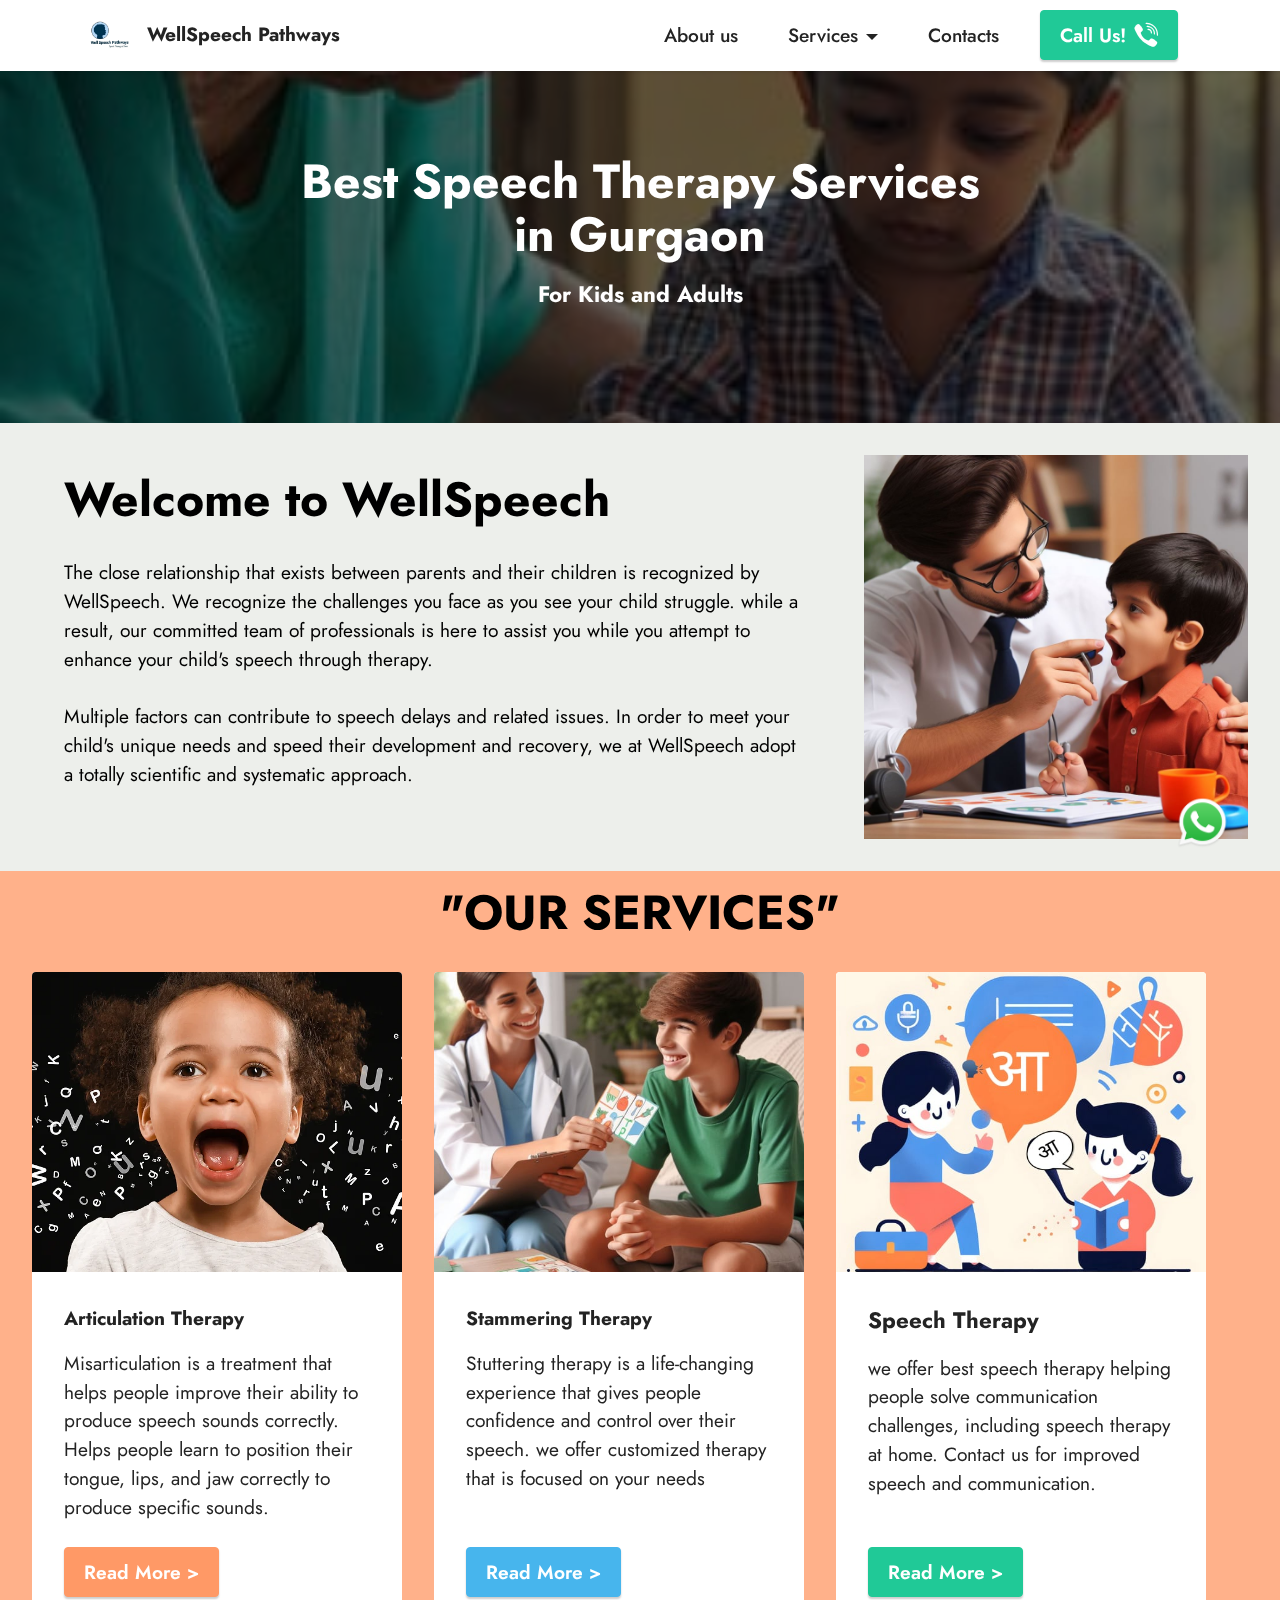
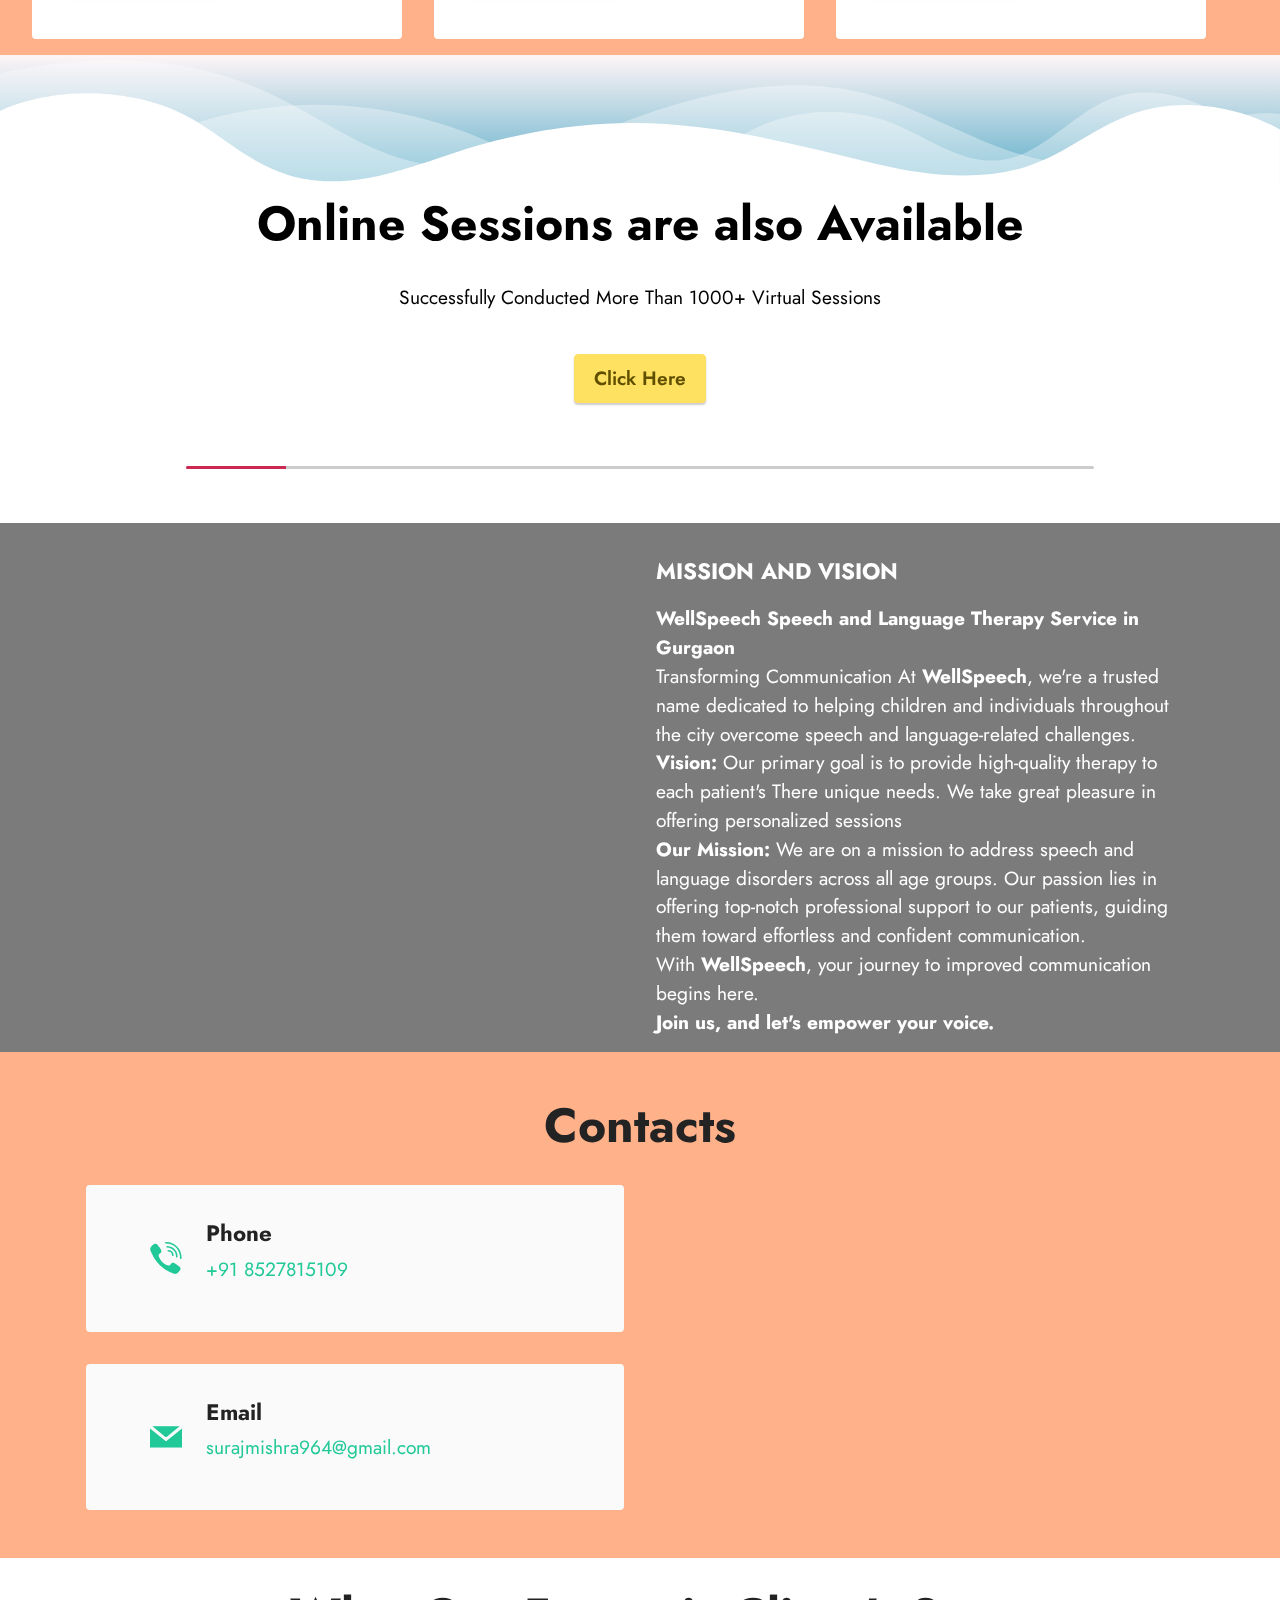
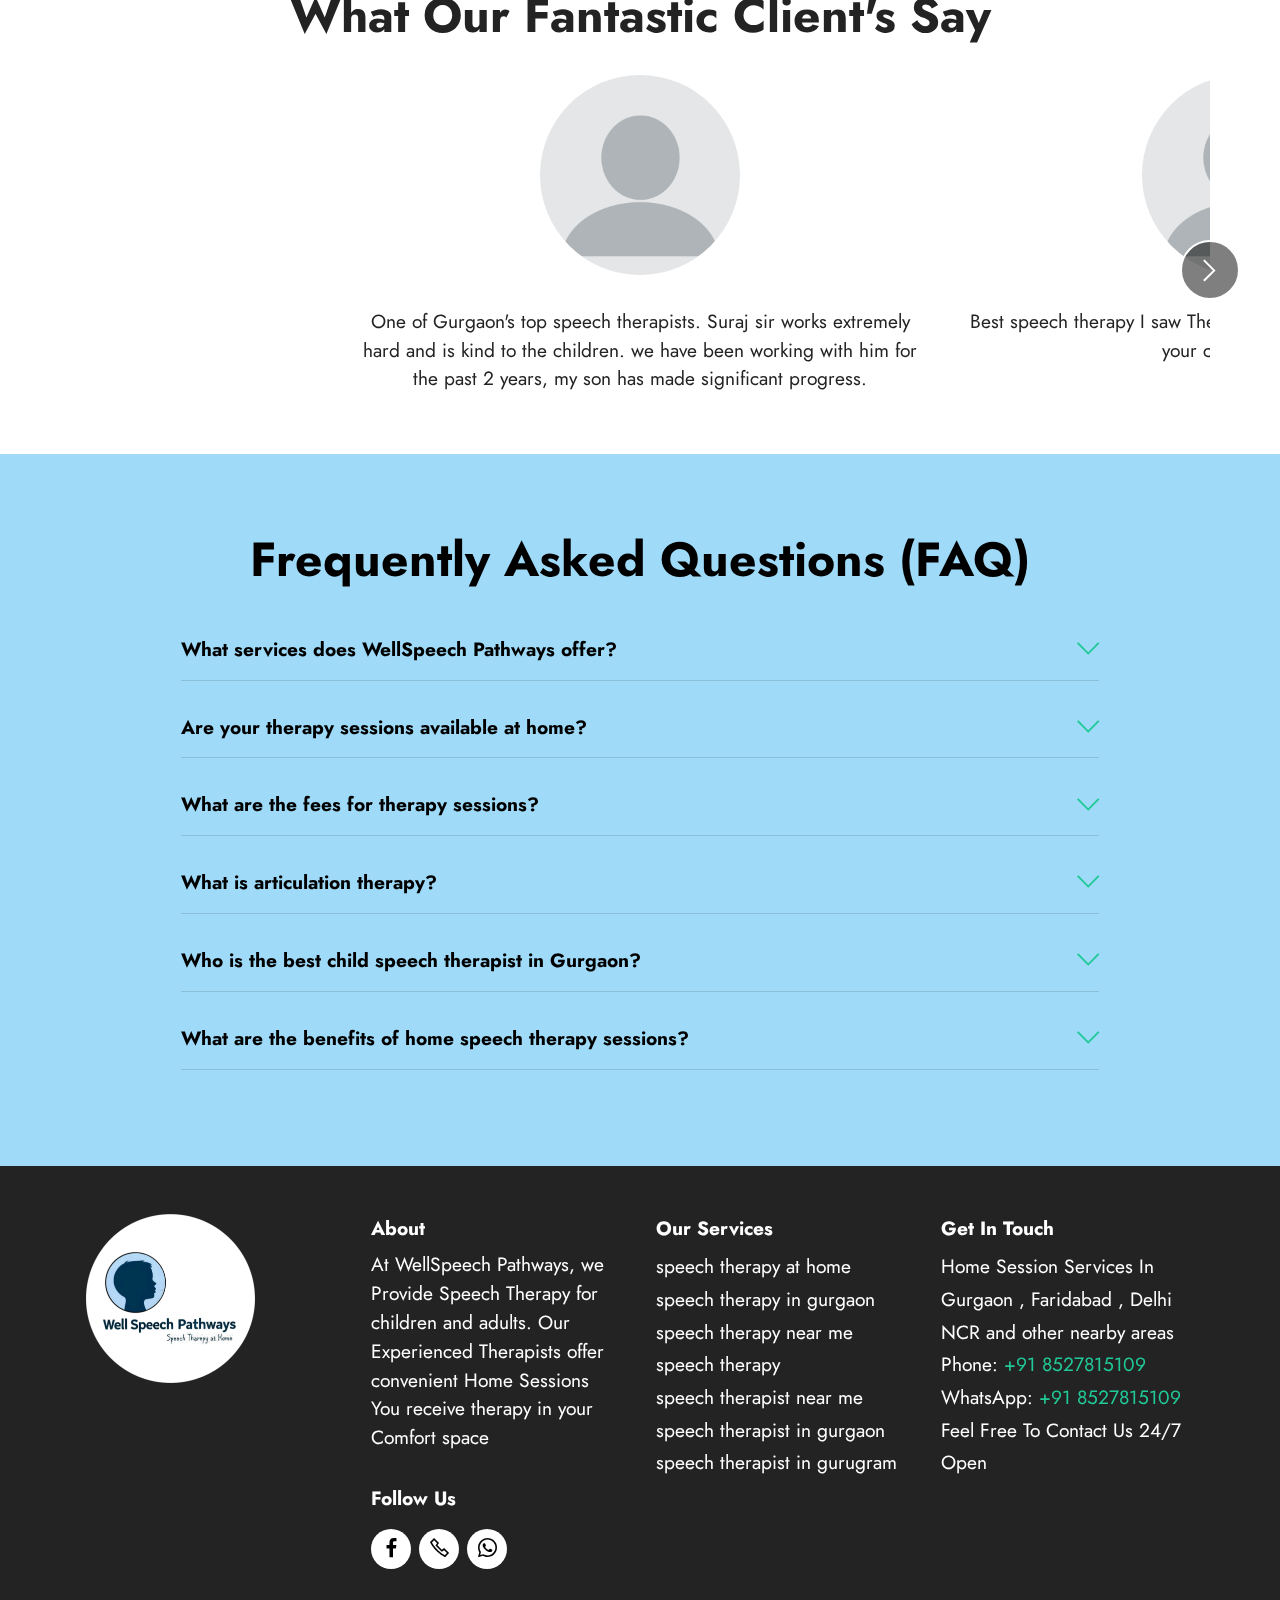
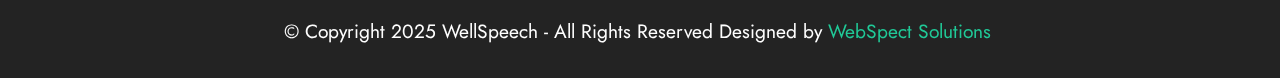
==== index.html @ 53aa1e06 "Add files via upload" ====
<!DOCTYPE html>
<html  lang="en">
<head>
  
  <meta charset="UTF-8">
  <meta http-equiv="X-UA-Compatible" content="IE=edge">
  
  <meta name="viewport" content="width=device-width, initial-scale=1, minimum-scale=1">
  <link rel="shortcut icon" href="assets/images/wellspeech-pathways-logo-82x82.png" type="image/x-icon">
  <meta name="description" content="WellSpeech Pathways offers best speech therapy services in Gurgaon for children and adults. From stammering and articulation therapy to in-home sessions, our experienced therapists provide personalized care for effective communication improvement">
  
  
  <title>Best Speech Therapy in Gurgaon | Kids & Adults | WellSpeech Pathways</title>
  <link rel="stylesheet" href="assets/web/assets/mobirise-icons2/mobirise2.css">
  <link rel="stylesheet" href="assets/web/assets/mobirise-icons/mobirise-icons.css">
  <link rel="stylesheet" href="assets/bootstrap/css/bootstrap.min.css">
  <link rel="stylesheet" href="assets/bootstrap/css/bootstrap-grid.min.css">
  <link rel="stylesheet" href="assets/bootstrap/css/bootstrap-reboot.min.css">
  <link rel="stylesheet" href="assets/parallax/jarallax.css">
  <link rel="stylesheet" href="assets/dropdown/css/style.css">
  <link rel="stylesheet" href="assets/socicon/css/styles.css">
  <link rel="stylesheet" href="assets/theme/css/style.css">
  <link rel="preload" href="https://fonts.googleapis.com/css?family=Jost:100,200,300,400,500,600,700,800,900,100i,200i,300i,400i,500i,600i,700i,800i,900i&display=swap" as="style" onload="this.onload=null;this.rel='stylesheet'">
  <noscript><link rel="stylesheet" href="https://fonts.googleapis.com/css?family=Jost:100,200,300,400,500,600,700,800,900,100i,200i,300i,400i,500i,600i,700i,800i,900i&display=swap"></noscript>
  <link rel="preload" as="style" href="assets/mobirise/css/mbr-additional.css"><link rel="stylesheet" href="assets/mobirise/css/mbr-additional.css" type="text/css">

  
  
  
</head>
<body>
  
  <section data-bs-version="5.1" class="menu menu3 cid-tuLQeDPRpF" once="menu" id="Header">
    
    <nav class="navbar navbar-dropdown navbar-fixed-top navbar-expand-lg">
        <div class="container">
            <div class="navbar-brand">
                <span class="navbar-logo">
                    
                        <a href="index.html"><img src="assets/images/wellspeech-pathways-logo-82x82.png" alt="wellspeech-pathways" style="height: 3rem;"></a>
                    
                </span>
                <span class="navbar-caption-wrap"><a class="navbar-caption text-black text-primary display-7" href="index.html">WellSpeech&nbsp;Pathways</a></span>
            </div>
            <button class="navbar-toggler" type="button" data-toggle="collapse" data-bs-toggle="collapse" data-target="#navbarSupportedContent" data-bs-target="#navbarSupportedContent" aria-controls="navbarNavAltMarkup" aria-expanded="false" aria-label="Toggle navigation">
                <div class="hamburger">
                    <span></span>
                    <span></span>
                    <span></span>
                    <span></span>
                </div>
            </button>
            <div class="collapse navbar-collapse" id="navbarSupportedContent">
                <ul class="navbar-nav nav-dropdown" data-app-modern-menu="true"><li class="nav-item"><a class="nav-link link text-black text-primary display-4" href="index.html#welcome-to-wellspeech">
                            About us</a></li>
                    <li class="nav-item dropdown"><a class="nav-link link text-black text-primary dropdown-toggle show display-4" href="page1.html#header14-1f" data-toggle="dropdown-submenu" data-bs-toggle="dropdown" data-bs-auto-close="outside" aria-expanded="true">
                            Services</a><div class="dropdown-menu show" aria-labelledby="dropdown-510" data-bs-popper="none"><a class="text-black text-primary dropdown-item display-4" href="speech-therapy-in-gurgaon.html">Speech Therapy<br></a><a class="text-black text-primary dropdown-item display-4" href="articulation-therapy-in-gurgaon.html">Articulation Therapy</a><a class="text-black text-primary dropdown-item display-4" href="stammering-therapy-in-urgaon.html">Stammering Therapy</a></div></li>
                    <li class="nav-item"><a class="nav-link link text-black text-primary display-4" href="contact-us.html">Contacts</a>
                    </li></ul>
                
                <div class="navbar-buttons mbr-section-btn"><a class="btn btn-primary display-4" href="tel:+918527815109"><span class="socicon socicon-viber mbr-iconfont mbr-iconfont-btn"></span>Call Us!</a></div>
            </div>
        </div>
    </nav>
</section>

<section data-bs-version="5.1" class="header1 cid-tuLQwYfNWH mbr-parallax-background" id="speech-therapy-services-in-gurgaon">

    

    <div class="mbr-overlay" style="opacity: 0.6; background-color: rgb(0, 0, 0);"></div>

    <div class="align-center container">
        <div class="row justify-content-center">
            <div class="col-12 col-lg-8">
                <h1 class="mbr-section-title mbr-fonts-style mb-3 display-2"><strong>Best Speech Therapy Services in Gurgaon</strong></h1>
                <h2 class="mbr-section-title mbr-fonts-style mb-3 display-5"><strong>For Kids and Adults</strong></h2>
                
                
            </div>
        </div>
    </div>
</section>

<section data-bs-version="5.1" class="article4 cid-u3KTaxrZFo" id="welcome-to-wellspeech">
	

	
	

	<div class="container-fluid">
		<div class="row justify-content-center">
			<div class="col-12 col-md-12 col-lg-4 image-wrapper">
				<img class="w-100" src="assets/images/e4e2dc9a-78db-43be-aa92-868e316cf765-886x886.jpg" alt="Mobirise Website Builder">
			</div>
			<div class="col-12 col-md-12 col-lg">
				<div class="text-wrapper align-left">
					<h1 class="mbr-section-title mbr-fonts-style mb-4 display-2"><strong>Welcome to WellSpeech</strong></h1>
					<p class="mbr-text mbr-fonts-style mb-4 display-7">The close relationship that exists between parents and their children is recognized by WellSpeech. We recognize the challenges you face as you see your child struggle. while a result, our committed team of professionals is here to assist you while you attempt to enhance your child's speech through therapy.
<br>
<br>Multiple factors can contribute to speech delays and related issues. In order to meet your child's unique needs and speed their development and recovery, we at WellSpeech adopt a totally scientific and systematic approach.</p>
					
				</div>
			</div>
		</div>
	</div>
</section>

<section data-bs-version="5.1" class="slider5 mbr-embla cid-tRkjj4V7cU" id="our-services">
    
    
    <div class="position-relative">
        <div class="mbr-section-head">
            <h4 class="mbr-section-title mbr-fonts-style align-center mb-0 display-2"><strong>"OUR SERVICES"</strong></h4>
            
        </div>
        <div class="embla mt-4" data-skip-snaps="true" data-align="center" data-contain-scroll="trimSnaps" data-auto-play-interval="5" data-draggable="true">
            <div class="embla__viewport container-fluid">
                <div class="embla__container">
                    <div class="embla__slide slider-image item active" style="margin-left: 1rem; margin-right: 1rem;">
                        <div class="slide-content">
                            <div class="item-img">
                                <div class="item-wrapper">
                                    <img src="assets/images/articulation-therapy.webp" alt="best-articulation-therapy-in-gurgaon" title="" data-slide-to="0" data-bs-slide-to="0">
                                </div>
                            </div>
                            <div class="item-content">
                                <h5 class="item-title mbr-fonts-style display-4"><strong>Articulation Therapy</strong></h5>
                                
                                <p class="mbr-text mbr-fonts-style mt-3 display-7">Misarticulation is a treatment that helps people improve their ability to produce speech sounds correctly.<br>Helps people learn to position their tongue, lips, and jaw correctly to produce specific sounds.</p>
                            </div>
                            <div class="mbr-section-btn item-footer mt-2"><a href="articulation-therapy-in-gurgaon.html" class="btn item-btn btn-danger display-7">Read More &gt;</a></div>
                        </div>
                    </div><div class="embla__slide slider-image item active" style="margin-left: 1rem; margin-right: 1rem;">
                        <div class="slide-content">
                            <div class="item-img">
                                <div class="item-wrapper">
                                    <img src="assets/images/oig2-1-600x600.jpg" alt="Mobirise Website Builder" title="" data-slide-to="1" data-bs-slide-to="1">
                                </div>
                            </div>
                            <div class="item-content">
                                <h5 class="item-title mbr-fonts-style display-4"><strong>Stammering Therapy</strong></h5>
                                
                                <p class="mbr-text mbr-fonts-style mt-3 display-7">Stuttering therapy is a life-changing experience that gives people confidence and control over their speech. we offer customized therapy that is focused on your needs   </p>
                            </div>
                            <div class="mbr-section-btn item-footer mt-2"><a href="stammering-therapy-in-urgaon.html" class="btn item-btn btn-info display-7">Read More                                    &gt;</a></div>
                        </div>
                    </div><div class="embla__slide slider-image item" style="margin-left: 1rem; margin-right: 1rem;">
                        <div class="slide-content">
                            <div class="item-img">
                                <div class="item-wrapper">
                                    <img src="assets/images/picsart-23-09-30-14-09-05-623-600x600.jpg" alt="Mobirise Website Builder" title="" data-slide-to="2" data-bs-slide-to="2">
                                </div>
                            </div>
                            <div class="item-content">
                                <h5 class="item-title mbr-fonts-style display-5"><strong>Speech Therapy</strong></h5>
                                
                                <p class="mbr-text mbr-fonts-style mt-3 display-7">we offer best speech therapy helping people solve communication challenges, including speech therapy at home. Contact us for improved speech and communication.  <br></p>
                            </div>
                            <div class="mbr-section-btn item-footer mt-2"><a href="speech-therapy-in-gurgaon.html" class="btn item-btn btn-primary display-4">Read More                                    &gt;</a></div>
                        </div>
                    </div>
                    
                    
                    
                </div>
            </div>
            <button class="embla__button embla__button--prev">
                <span class="mobi-mbri mobi-mbri-arrow-prev mbr-iconfont" aria-hidden="true"></span>
                <span class="sr-only visually-hidden visually-hidden">Previous</span>
            </button>
            <button class="embla__button embla__button--next">
                <span class="mobi-mbri mobi-mbri-arrow-next mbr-iconfont" aria-hidden="true"></span>
                <span class="sr-only visually-hidden visually-hidden">Next</span>
            </button>
        </div>
    </div>
</section>

<section data-bs-version="5.1" class="cid-pr4XCRSSed" id="design-block-pr4XCRSSed">

    

    <svg version="1.1" xmlns="http://www.w3.org/2000/svg" xmlns:xlink="http://www.w3.org/1999/xlink" viewBox="0 0 3510.8 349.9">
      <path class="wave1" d="M1538.6,349.9c-8.5-5.8-17-11.5-25.4-17.2c-201.1-134-443.1-203.1-683.1-195.3c-227.5,7.5-446.5,85.8-635.3,212.4H1538.6z"></path>
      <path class="wave2" d="M3510.8,204.2c-20.4-11.2-41.6-21.2-62.2-29.5c-82.7-33.3-189.3-48.1-283.7-29.4c-145.5,29-226.9,126.3-365.6,165.7c-122,34.6-266.8,18.4-392.2-11.3c-243.9-57.8-476.4-125.1-746.4-111c-148,7.7-291,38.8-421.4,82c-134.5,44.6-293.8,106.7-448.7,58.3c-131.8-41.3-200.4-132.1-322.4-182c-91.2-37.3-207.8-50.7-315.1-36.3C98,118.1,45.7,132.9,0,153.3v197.2h3510.8V204.2z"></path>
      <path class="wave1" d="M3510.8,282.8c-117.5-97.4-255.6-201.2-413.4-176.4c-111.4,17.5-184.7,114-282.7,161c-127.3,61-227.1-16.9-341-69.3c-153.7-70.6-343.6-51.4-480.7,48.6c-42.4,31-83,70-125.2,103.2h1643V282.8z"></path>
      <path class="wave1" d="M3510.8,161.9c-21.6-2.7-43-3.1-62.3-1.6c-73,5.5-142.2,33.4-209.5,62.3c-67.3,28.9-134.9,59.4-207.2,70.9c-241.2,38.3-440.7-133.6-663.5-189c-201.9-50.2-415.8-6.8-611.8,62.6c-199.5,70.6-405.5,169.7-612.9,127.5c-146-29.7-268.2-125.9-403.1-189.1C501.4-6.7,247.5-4.2,0,50.1v299.8h3510.8V161.9z"></path>
    </svg>
  
</section>

<section data-bs-version="5.1" class="info3 cid-tuLYJutXFC" id="online-speech-therapy">

    

    
    

    <div class="container">
        <div class="row justify-content-center">
            <div class="card col-12 col-lg-10">
                <div class="card-wrapper">
                    <div class="card-box align-center">
                        <h4 class="card-title mbr-fonts-style align-center mb-4 display-2"><strong>Online Sessions are also Available</strong></h4>
                        <p class="mbr-text mbr-fonts-style mb-4 display-7">
                            Successfully Conducted More Than 1000+ Virtual Sessions</p>
                        <div class="mbr-section-btn mt-3"><a class="btn btn-warning display-4" href="tel:+918527815109">Click Here</a></div>
                    </div>
                </div>
            </div>
        </div>
    </div>
</section>

<section data-bs-version="5.1" class="_customHTML cid-1456yJMhAz" id="design-block-1456yJMhAz">

    

    

<hr class="progress">
  
</section>

<section data-bs-version="5.1" class="header7 cid-tuM0rQCbWv mbr-parallax-background" id="mission-and-vision">

    

    
    <div class="mbr-overlay" style="opacity: 0.6; background-color: rgb(35, 35, 35);"></div>

    <div class="text-right container">
        <div class="row justify-content-end">
            <div class="col-12 col-lg-6">
                <h1 class="mbr-section-title mbr-fonts-style mb-3 display-5"><strong>MISSION AND VISION</strong></h1>
                
                <p class="mbr-text mbr-fonts-style display-7"><strong>WellSpeech Speech and Language Therapy Service in Gurgaon</strong><br> Transforming Communication At <strong>WellSpeech</strong>, we're a trusted name dedicated to helping children and individuals throughout the city overcome speech and language-related challenges.
<br><strong>Vision:</strong> Our primary goal is to provide high-quality therapy to each patient's There unique needs. We take great pleasure in offering personalized sessions
<br><strong>Our Mission:</strong> We are on a mission to address speech and language disorders across all age groups. Our passion lies in offering top-notch professional support to our patients, guiding them toward effortless and confident communication.<br>With <strong>WellSpeech</strong>, your journey to improved communication begins here.<br><strong> Join us, and let's empower your voice.</strong><br></p>
                
            </div>
        </div>
    </div>
</section>

<section data-bs-version="5.1" class="contacts3 map1 cid-uqq4qd67bq" id="contact-us">

    

    
    
    <div class="container">
        <div class="mbr-section-head">
            <h3 class="mbr-section-title mbr-fonts-style align-center mb-0 display-2">
                <strong>Contacts</strong>
            </h3>
            
        </div>
        <div class="row justify-content-center mt-4">
            <div class="card col-12 col-md-6">
                <div class="card-wrapper">
                    <div class="image-wrapper">
                        <span class="mbr-iconfont socicon-viber socicon"></span>
                    </div>
                    <div class="text-wrapper">
                        <h6 class="card-title mbr-fonts-style mb-1 display-5">
                            <strong>Phone</strong>
                        </h6>
                        <p class="mbr-text mbr-fonts-style display-7"><a href="tel:+918527815109" class="text-primary">+91 8527815109</a></p>
                    </div>
                </div>
                <div class="card-wrapper">
                    <div class="image-wrapper">
                        <span class="mbr-iconfont socicon-mail socicon"></span>
                    </div>
                    <div class="text-wrapper">
                        <h6 class="card-title mbr-fonts-style mb-1 display-5">
                            <strong>Email</strong>
                        </h6>
                        <p class="mbr-text mbr-fonts-style display-7"><a href="mailto:surajmishra964@gmail.com" class="text-primary">surajmishra964@gmail.com</a></p>
                    </div>
                </div>
            </div>
            <div class="map-wrapper col-12 col-md-6">
                <div class="google-map"><iframe frameborder="0" style="border:0" src="https://www.google.com/maps/embed?pb=!1m14!1m8!1m3!1d224568.1501991855!2d76.9897491!3d28.4229576!3m2!1i1024!2i768!4f13.1!3m3!1m2!1s0x8f5cf64a88815479%3A0x2cf6d129fa7305a!2sWellSpeech%20Pathways!5e0!3m2!1sen!2sin!4v1728212054060!5m2!1sen!2sin" allowfullscreen=""></iframe></div>
            </div>
        </div>
    </div>
</section>

<section data-bs-version="5.1" class="people5 mbr-embla cid-tRmnMNIyzD" id="people5-13">

    

    
    

    <div class="position-relative text-center">
        <h3 class="mb-4 mbr-fonts-style display-2">
            <strong>What Our Fantastic Client's Say</strong>
        </h3>

        <div class="embla" data-skip-snaps="true" data-align="center" data-auto-play="true" data-auto-play-interval="5" data-draggable="true">
            <div class="embla__viewport container">
                <div class="embla__container">
                    <div class="embla__slide slider-image item" style="margin-left: 1rem; margin-right: 1rem;">
                        <div class="user">
                            <div class="user_image">
                                <div class="item-wrapper position-relative">
                                    <img src="assets/images/mbr-600x600.png" alt="Mobirise Website Builder">
                                </div>
                            </div>
                            <div class="user_text mb-4">
                                <p class="mbr-fonts-style display-7">One of Gurgaon's top speech therapists.  Suraj sir works extremely hard and is kind to the children.  we have been working with him for the past 2 years, my son has made significant progress.
                                </p>
                            </div>
                            
                            
                        </div>
                    </div>
                    <div class="embla__slide slider-image item" style="margin-left: 1rem; margin-right: 1rem;">
                        <div class="user">
                            <div class="user_image">
                                <div class="item-wrapper position-relative">
                                    <img src="assets/images/mbr-600x600.png" alt="Mobirise Website Builder">
                                </div>
                            </div>
                            <div class="user_text mb-4">
                                <p class="mbr-fonts-style display-7">Best speech therapy I saw The friendly team works hard to improve your child's speech.
                                </p>
                            </div>
                            
                            
                        </div>
                    </div>
                    <div class="embla__slide slider-image item" style="margin-left: 1rem; margin-right: 1rem;">
                        <div class="user">
                            <div class="user_image">
                                <div class="item-wrapper position-relative">
                                    <img src="assets/images/mbr-600x600.png" alt="Mobirise Website Builder">
                                </div>
                            </div>
                            <div class="user_text mb-4">
                                <p class="mbr-fonts-style display-7">Best Speech and language therapy facility in Gurgaon. A highly effective and qualified team offers the best solutions for all language and behavioral challenges<br></p>
                            </div>
                            
                            
                        </div>
                    </div><div class="embla__slide slider-image item" style="margin-left: 1rem; margin-right: 1rem;">
                        <div class="user">
                            <div class="user_image">
                                <div class="item-wrapper position-relative">
                                    <img src="assets/images/mbr-600x600.png" alt="Mobirise Website Builder" data-slide-to="3" data-bs-slide-to="4">
                                </div>
                            </div>
                            <div class="user_text mb-4">
                                <p class="mbr-fonts-style display-7">Good experience! Their service for speech therapy is the best.</p>
                            </div>
                            
                            
                        </div>
                    </div><div class="embla__slide slider-image item" style="margin-left: 1rem; margin-right: 1rem;">
                        <div class="user">
                            <div class="user_image">
                                <div class="item-wrapper position-relative">
                                    <img src="assets/images/mbr-600x600.png" alt="Mobirise Website Builder" data-slide-to="4" data-bs-slide-to="5">
                                </div>
                            </div>
                            <div class="user_text mb-4">
                                <p class="mbr-fonts-style display-7">One of the best speech and language therapy Every therapist is helpful and encouraging. Every team member is skilled. Best Speech<br></p>
                            </div>
                            
                            
                        </div>
                    </div><div class="embla__slide slider-image item" style="margin-left: 1rem; margin-right: 1rem;">
                        <div class="user">
                            <div class="user_image">
                                <div class="item-wrapper position-relative">
                                    <img src="assets/images/mbr-600x600.png" alt="Mobirise Website Builder" data-slide-to="5" data-bs-slide-to="6">
                                </div>
                            </div>
                            <div class="user_text mb-4">
                                <p class="mbr-fonts-style display-7">Best Speech Therapy in My Area&nbsp;Highly suggested!!! the WellSpeech for Child Development The service was outstanding, and we were not disappointed.<br></p>
                            </div>
                            
                            
                        </div>
                    </div><div class="embla__slide slider-image item" style="margin-left: 1rem; margin-right: 1rem;">
                        <div class="user">
                            <div class="user_image">
                                <div class="item-wrapper position-relative">
                                    <img src="assets/images/mbr-600x600.png" alt="Mobirise Website Builder" data-slide-to="6" data-bs-slide-to="7">
                                </div>
                            </div>
                            <div class="user_text mb-4">
                                <p class="mbr-fonts-style display-7"><br>best child speech therapist in gurgaon<br></p>
                            </div>
                            
                            
                        </div>
                    </div><div class="embla__slide slider-image item" style="margin-left: 1rem; margin-right: 1rem;">
                        <div class="user">
                            <div class="user_image">
                                <div class="item-wrapper position-relative">
                                    <img src="assets/images/mbr-600x600.png" alt="Mobirise Website Builder" data-slide-to="7" data-bs-slide-to="8">
                                </div>
                            </div>
                            <div class="user_text mb-4">
                                <p class="mbr-fonts-style display-7">speech therapist at home near me<br></p>
                            </div>
                            
                            
                        </div>
                    </div><div class="embla__slide slider-image item" style="margin-left: 1rem; margin-right: 1rem;">
                        <div class="user">
                            <div class="user_image">
                                <div class="item-wrapper position-relative">
                                    <img src="assets/images/mbr-600x600.png" alt="Mobirise Website Builder" data-slide-to="8" data-bs-slide-to="9">
                                </div>
                            </div>
                            <div class="user_text mb-4">
                                <p class="mbr-fonts-style display-7"><br>speech therapy for kids<br></p>
                            </div>
                            
                            
                        </div>
                    </div><div class="embla__slide slider-image item" style="margin-left: 1rem; margin-right: 1rem;">
                        <div class="user">
                            <div class="user_image">
                                <div class="item-wrapper position-relative">
                                    <img src="assets/images/mbr-600x600.png" alt="Mobirise Website Builder" data-slide-to="9" data-bs-slide-to="10">
                                </div>
                            </div>
                            <div class="user_text mb-4">
                                <p class="mbr-fonts-style display-7"><br>speech therapist for kids gurgaon<br></p>
                            </div>
                            
                            
                        </div>
                    </div><div class="embla__slide slider-image item" style="margin-left: 1rem; margin-right: 1rem;">
                        <div class="user">
                            <div class="user_image">
                                <div class="item-wrapper position-relative">
                                    <img src="assets/images/mbr-600x600.png" alt="Mobirise Website Builder" data-slide-to="10" data-bs-slide-to="11">
                                </div>
                            </div>
                            <div class="user_text mb-4">
                                <p class="mbr-fonts-style display-7"><br>best speech therapist near gurugram, haryana<br></p>
                            </div>
                            
                            
                        </div>
                    </div><div class="embla__slide slider-image item" style="margin-left: 1rem; margin-right: 1rem;">
                        <div class="user">
                            <div class="user_image">
                                <div class="item-wrapper position-relative">
                                    <img src="assets/images/mbr-600x600.png" alt="Mobirise Website Builder" data-slide-to="11" data-bs-slide-to="12">
                                </div>
                            </div>
                            <div class="user_text mb-4">
                                <p class="mbr-fonts-style display-7">I would like to thank u wellspeech&nbsp;Pathways&nbsp;for correcting my child's speech so quickly. He is 6 yr old and he had issue in speaking c, ,r, k, d, and few more words.&nbsp;budget friendly home session<br>Thank you Suraj sir for guiding me<br></p>
                            </div>
                            
                            
                        </div>
                    </div>
                </div>
            </div>
            <button class="embla__button embla__button--prev">
                <span class="mobi-mbri mobi-mbri-arrow-prev mbr-iconfont" aria-hidden="true"></span>
                <span class="sr-only visually-hidden visually-hidden">Previous</span>
            </button>
            <button class="embla__button embla__button--next">
                <span class="mobi-mbri mobi-mbri-arrow-next mbr-iconfont" aria-hidden="true"></span>
                <span class="sr-only visually-hidden visually-hidden">Next</span>
            </button>
        </div>
    </div>
</section>

<section data-bs-version="5.1" class="content17 cid-uqq6vFhYh6" id="content17-1l">

    

    
    
    
    <div class="container">
        
            <div class="row justify-content-center">
                <div class="col-12 col-md-10">
                    <div class="section-head align-center mb-4">
                        <h3 class="mbr-section-title mb-0 mbr-fonts-style display-2"><div><strong>Frequently Asked Questions (FAQ)</strong><br></div></h3>
                        
                    </div>
                    
                    <div id="bootstrap-toggle" class="toggle-panel accordionStyles tab-content">
                        <div class="card mb-3">
                            <div class="card-header" role="tab" id="headingOne">
                                <a role="button" class="collapsed panel-title text-black" data-toggle="collapse" data-bs-toggle="collapse" data-core="" href="#collapse1_11" aria-expanded="false" aria-controls="collapse1">
                                    <h6 class="panel-title-edit mbr-fonts-style mb-0 display-7"><strong>What services does WellSpeech Pathways offer?</strong></h6>
                                    <span class="sign mbr-iconfont mbri-arrow-down"></span>
                                </a>
                            </div>
                            <div id="collapse1_11" class="panel-collapse noScroll collapse" role="tabpanel" aria-labelledby="headingOne">
                                <div class="panel-body">
                                    <p class="mbr-fonts-style panel-text display-7">We offer various speech therapy services, including stammering and articulation therapy. We also provide convenient home sessions for those who prefer therapy in the comfort space.</p>
                                </div>
                            </div>
                        </div>
                        <div class="card mb-3">
                            <div class="card-header" role="tab" id="headingTwo">
                                <a role="button" class="collapsed panel-title text-black" data-toggle="collapse" data-bs-toggle="collapse" data-core="" href="#collapse2_11" aria-expanded="false" aria-controls="collapse2">
                                    <h6 class="panel-title-edit mbr-fonts-style mb-0 display-7"><strong>Are your therapy sessions available at home?</strong></h6>
                                    <span class="sign mbr-iconfont mbri-arrow-down"></span>
                                </a>

                            </div>
                            <div id="collapse2_11" class="panel-collapse noScroll collapse" role="tabpanel" aria-labelledby="headingTwo">
                                <div class="panel-body">
                                    <p class="mbr-fonts-style panel-text display-7">Yes, we offer home sessions for speech therapy in Gurgaon. Our therapists will visit your home to provide personalized therapy tailored to your needs.</p>
                                </div>
                            </div>
                        </div>
                        <div class="card mb-3">
                            <div class="card-header" role="tab" id="headingThree">
                                <a role="button" class="collapsed panel-title text-black" data-toggle="collapse" data-bs-toggle="collapse" data-core="" href="#collapse3_11" aria-expanded="false" aria-controls="collapse3">
                                    <h6 class="panel-title-edit mbr-fonts-style mb-0 display-7"><strong>What are the fees for therapy sessions?</strong></h6>
                                    <span class="sign mbr-iconfont mbri-arrow-down"></span>
                                </a>
                            </div>
                            <div id="collapse3_11" class="panel-collapse noScroll collapse" role="tabpanel" aria-labelledby="headingThree">
                                <div class="panel-body">
                                    <p class="mbr-fonts-style panel-text display-7">Our fees vary based on the type of therapy and location. Please contact us for detailed pricing information. </p>
                                </div>
                            </div>
                        </div>
                        <div class="card mb-3">
                            <div class="card-header" role="tab" id="headingThree">
                                <a role="button" class="collapsed panel-title text-black" data-toggle="collapse" data-bs-toggle="collapse" data-core="" href="#collapse4_11" aria-expanded="false" aria-controls="collapse4">
                                    <h6 class="panel-title-edit mbr-fonts-style mb-0 display-7"><strong>What is articulation therapy?</strong></h6>
                                    <span class="sign mbr-iconfont mbri-arrow-down"></span>
                                </a>
                            </div>
                            <div id="collapse4_11" class="panel-collapse noScroll collapse" role="tabpanel" aria-labelledby="headingThree">
                                <div class="panel-body">
                                    <p class="mbr-fonts-style panel-text display-7">Articulation therapy focuses on helping individuals who have difficulty pronouncing sounds or words correctly. It is especially important for children who struggle with speech clarity. At WellSpeech Pathways, we use proven articulation therapy techniques to help children and adults improve their pronunciation and communication skills, whether through in-clinic or home sessions.</p>
                                </div>
                            </div>
                        </div>
                        <div class="card mb-3">
                            <div class="card-header" role="tab" id="headingThree">
                                <a role="button" class="collapsed panel-title text-black" data-toggle="collapse" data-bs-toggle="collapse" data-core="" href="#collapse5_11" aria-expanded="false" aria-controls="collapse5">
                                   <h6 class="panel-title-edit mbr-fonts-style mb-0 display-7"><strong>Who is the best child speech therapist in Gurgaon?</strong></h6>
                                        <span class="mbr-iconfont mobi-mbri-arrow-down mobi-mbri"></span>
                                </a>
                            </div>
                            <div id="collapse5_11" class="panel-collapse noScroll collapse" role="tabpanel" aria-labelledby="headingThree">
                                <div class="panel-body">
                                    <p class="mbr-fonts-style panel-text display-7">At WellSpeech Pathways, we pride ourselves on offering one of the most experienced and compassionate teams of therapists. If you are looking for the Best Child Speech Therapist in Gurgaon, our professionals are well-equipped to provide personalized care that is tailored to your child’s specific needs, helping them solve speech challenges with confidence.&nbsp;</p>
                                </div>
                            </div>
                        </div>
                        <div class="card mb-3">
                            <div class="card-header" role="tab" id="headingThree">
                                <a role="button" class="collapsed panel-title text-black" data-toggle="collapse" data-bs-toggle="collapse" data-core="" href="#collapse6_11" aria-expanded="false" aria-controls="collapse6">
                                    <h6 class="panel-title-edit mbr-fonts-style mb-0 display-7"><strong>What are the benefits of home speech therapy sessions?</strong></h6>
                                    <span class="mbr-iconfont mobi-mbri-arrow-down mobi-mbri"></span>
                                </a>
                            </div>
                            <div id="collapse6_11" class="panel-collapse noScroll collapse" role="tabpanel" aria-labelledby="headingThree">
                                <div class="panel-body">
                                    <p class="mbr-fonts-style panel-text display-7">Home sessions allow people to receive therapy in a trusted and comfortable environment. It also offers convenience for busy schedules or mobility challenges. At WellSpeech Pathways, we provide speech therapy at home in Gurgaon,</p>
                                </div>
                            </div>
                        </div>
                    </div>
                </div>
            </div>
        </div>
</section>

<section data-bs-version="5.1" class="footer4 cid-uqq7m8sFkH" once="footers" id="footer4-1m">

    

    
    
    <div class="container">
        <div class="row mbr-white">
            <div class="col-6 col-lg-3">
                <div class="media-wrap col-md-8 col-12">
                    
                        <img src="assets/images/wellspeech-pathways-logo-337x338.png" alt="wellspeech-pathways-for-speech-therapy">
                    
                </div>
            </div>
            <div class="col-12 col-md-6 col-lg-3">
                <h5 class="mbr-section-subtitle mbr-fonts-style mb-2 display-7">
                    <strong>About</strong>
                </h5>
                <p class="mbr-text mbr-fonts-style mb-4 display-4">
                    At WellSpeech Pathways, we Provide Speech Therapy for children and adults. Our Experienced Therapists offer convenient Home Sessions<br>You receive therapy in your Comfort space</p>
                <h5 class="mbr-section-subtitle mbr-fonts-style mb-3 display-7">
                    <strong>Follow Us</strong>
                </h5>
                <div class="social-row display-7">
                    <div class="soc-item">
                        <a href="https://www.facebook.com/wellspeechpathways" target="_blank">
                            <span class="mbr-iconfont socicon-facebook socicon"></span>
                        </a>
                    </div>
                    <div class="soc-item">
                        <a href="tel:+918527815109">
                            <span class="mbr-iconfont mobi-mbri-phone mobi-mbri"></span>
                        </a>
                    </div>
                    <div class="soc-item">
                        <a href="https://wa.me/918527815109">
                            <span class="mbr-iconfont socicon-whatsapp socicon"></span>
                        </a>
                    </div>
                    
                </div>
            </div>
            <div class="col-12 col-md-6 col-lg-3">
                <h5 class="mbr-section-subtitle mbr-fonts-style mb-2 display-7"><strong>Our Services</strong></h5>
                <ul class="list mbr-fonts-style display-4">
                    <li class="mbr-text item-wrap">speech therapy at home</li>
                    <li class="mbr-text item-wrap">speech therapy in gurgaon</li>
                    <li class="mbr-text item-wrap">speech therapy near me</li>
                    <li class="mbr-text item-wrap">speech therapy</li><li class="mbr-text item-wrap">speech therapist near me</li><li class="mbr-text item-wrap">speech therapist in gurgaon</li><li class="mbr-text item-wrap">speech therapist in gurugram</li>
                </ul>
            </div>
            <div class="col-12 col-md-6 col-lg-3">
                <h5 class="mbr-section-subtitle mbr-fonts-style mb-2 display-7"><strong>Get In Touch</strong></h5>
                <ul class="list mbr-fonts-style display-4">
                    <li class="mbr-text item-wrap">Home Session Services In Gurgaon , Faridabad , Delhi NCR and other nearby areas
</li><li class="mbr-text item-wrap">Phone: <a href="tel:+918527815109" class="text-primary">+91 8527815109</a>
</li><li class="mbr-text item-wrap">WhatsApp: <a href="https://wa.me/918527815109" class="text-primary">+91 8527815109</a></li><li class="mbr-text item-wrap">Feel Free To Contact Us 24/7 Open</li>
                </ul>
            </div>
            <div class="col-12 mt-4">
                <p class="mbr-text mb-0 mbr-fonts-style copyright align-center display-7">
                    © Copyright 2025 WellSpeech - All Rights Reserved&nbsp;Designed by <a href="https://webspect.online/" class="text-primary" target="_blank">WebSpect Solutions</a>&nbsp;<br></p>
            </div>
        </div>
    </div>
</section><section><a href=""></a><a href=""></a></section><script src="assets/bootstrap/js/bootstrap.bundle.min.js"></script>  <script src="assets/parallax/jarallax.js"></script>  <script src="assets/smoothscroll/smooth-scroll.js"></script>  <script src="assets/ytplayer/index.js"></script>  <script src="assets/dropdown/js/navbar-dropdown.js"></script>  <script src="assets/embla/embla.min.js"></script>  <script src="assets/embla/script.js"></script>  <script src="assets/mbr-switch-arrow/mbr-switch-arrow.js"></script>  <script src="assets/theme/js/script.js"></script>  
  
<html>
    <head>
        <link rel="stylesheet" type="text/css" href="sty.css">
    </head>
    <body>
        <div class="whatsapp-button">
            <a href="https://wa.me/+918527815109?text=Hello-from-your-website!" target="_blank">
                <img src="assets/images/WhatsApp_icon.png.png" alt="WhatsApp Icon">
            </a>
        </div>
    </body>
    </html>
</body>
</html>
---- assets/web/assets/mobirise-icons2/mobirise2.css ----
@font-face {
  font-family: 'Moririse2';
  font-display: swap;
  src:  url('mobirise2.eot?f2bix4');
  src:  url('mobirise2.eot?f2bix4#iefix') format('embedded-opentype'),
    url('mobirise2.ttf?f2bix4') format('truetype'),
    url('mobirise2.woff?f2bix4') format('woff'),
    url('mobirise2.svg?f2bix4#mobirise2') format('svg');
  font-weight: normal;
  font-style: normal;
}

[class^="mobi-"], [class*=" mobi-"] {
  /* use !important to prevent issues with browser extensions that change fonts */
  font-family: 'Moririse2' !important;
  speak: none;
  font-style: normal;
  font-weight: normal;
  font-variant: normal;
  text-transform: none;
  line-height: 1;

  /* Better Font Rendering =========== */
  -webkit-font-smoothing: antialiased;
  -moz-osx-font-smoothing: grayscale;
}

.mobi-mbri-add-submenu:before {
  content: "\e900";
}
.mobi-mbri-alert:before {
  content: "\e901";
}
.mobi-mbri-align-center:before {
  content: "\e902";
}
.mobi-mbri-align-justify:before {
  content: "\e903";
}
.mobi-mbri-align-left:before {
  content: "\e904";
}
.mobi-mbri-align-right:before {
  content: "\e905";
}
.mobi-mbri-android:before {
  content: "\e906";
}
.mobi-mbri-apple:before {
  content: "\e907";
}
.mobi-mbri-arrow-down:before {
  content: "\e908";
}
.mobi-mbri-arrow-next:before {
  content: "\e909";
}
.mobi-mbri-arrow-prev:before {
  content: "\e90a";
}
.mobi-mbri-arrow-up:before {
  content: "\e90b";
}
.mobi-mbri-bold:before {
  content: "\e90c";
}
.mobi-mbri-bookmark:before {
  content: "\e90d";
}
.mobi-mbri-bootstrap:before {
  content: "\e90e";
}
.mobi-mbri-briefcase:before {
  content: "\e90f";
}
.mobi-mbri-browse:before {
  content: "\e910";
}
.mobi-mbri-bulleted-list:before {
  content: "\e911";
}
.mobi-mbri-calendar:before {
  content: "\e912";
}
.mobi-mbri-camera:before {
  content: "\e913";
}
.mobi-mbri-cart-add:before {
  content: "\e914";
}
.mobi-mbri-cart-full:before {
  content: "\e915";
}
.mobi-mbri-cash:before {
  content: "\e916";
}
.mobi-mbri-change-style:before {
  content: "\e917";
}
.mobi-mbri-chat:before {
  content: "\e918";
}
.mobi-mbri-clock:before {
  content: "\e919";
}
.mobi-mbri-close:before {
  content: "\e91a";
}
.mobi-mbri-cloud:before {
  content: "\e91b";
}
.mobi-mbri-code:before {
  content: "\e91c";
}
.mobi-mbri-contact-form:before {
  content: "\e91d";
}
.mobi-mbri-credit-card:before {
  content: "\e91e";
}
.mobi-mbri-cursor-click:before {
  content: "\e91f";
}
.mobi-mbri-cust-feedback:before {
  content: "\e920";
}
.mobi-mbri-database:before {
  content: "\e921";
}
.mobi-mbri-delivery:before {
  content: "\e922";
}
.mobi-mbri-desktop:before {
  content: "\e923";
}
.mobi-mbri-devices:before {
  content: "\e924";
}
.mobi-mbri-down:before {
  content: "\e925";
}
.mobi-mbri-download-2:before {
  content: "\e926";
}
.mobi-mbri-download:before {
  content: "\e927";
}
.mobi-mbri-drag-n-drop-2:before {
  content: "\e928";
}
.mobi-mbri-drag-n-drop:before {
  content: "\e929";
}
.mobi-mbri-edit-2:before {
  content: "\e92a";
}
.mobi-mbri-edit:before {
  content: "\e92b";
}
.mobi-mbri-error:before {
  content: "\e92c";
}
.mobi-mbri-extension:before {
  content: "\e92d";
}
.mobi-mbri-features:before {
  content: "\e92e";
}
.mobi-mbri-file:before {
  content: "\e92f";
}
.mobi-mbri-flag:before {
  content: "\e930";
}
.mobi-mbri-folder:before {
  content: "\e931";
}
.mobi-mbri-gift:before {
  content: "\e932";
}
.mobi-mbri-github:before {
  content: "\e933";
}
.mobi-mbri-globe-2:before {
  content: "\e934";
}
.mobi-mbri-globe:before {
  content: "\e935";
}
.mobi-mbri-growing-chart:before {
  content: "\e936";
}
.mobi-mbri-hearth:before {
  content: "\e937";
}
.mobi-mbri-help:before {
  content: "\e938";
}
.mobi-mbri-home:before {
  content: "\e939";
}
.mobi-mbri-hot-cup:before {
  content: "\e93a";
}
.mobi-mbri-idea:before {
  content: "\e93b";
}
.mobi-mbri-image-gallery:before {
  content: "\e93c";
}
.mobi-mbri-image-slider:before {
  content: "\e93d";
}
.mobi-mbri-info:before {
  content: "\e93e";
}
.mobi-mbri-italic:before {
  content: "\e93f";
}
.mobi-mbri-key:before {
  content: "\e940";
}
.mobi-mbri-laptop:before {
  content: "\e941";
}
.mobi-mbri-layers:before {
  content: "\e942";
}
.mobi-mbri-left-right:before {
  content: "\e943";
}
.mobi-mbri-left:before {
  content: "\e944";
}
.mobi-mbri-letter:before {
  content: "\e945";
}
.mobi-mbri-like:before {
  content: "\e946";
}
.mobi-mbri-link:before {
  content: "\e947";
}
.mobi-mbri-lock:before {
  content: "\e948";
}
.mobi-mbri-login:before {
  content: "\e949";
}
.mobi-mbri-logout:before {
  content: "\e94a";
}
.mobi-mbri-magic-stick:before {
  content: "\e94b";
}
.mobi-mbri-map-pin:before {
  content: "\e94c";
}
.mobi-mbri-menu:before {
  content: "\e94d";
}
.mobi-mbri-mobile-2:before {
  content: "\e94e";
}
.mobi-mbri-mobile-horizontal:before {
  content: "\e94f";
}
.mobi-mbri-mobile:before {
  content: "\e950";
}
.mobi-mbri-mobirise:before {
  content: "\e951";
}
.mobi-mbri-more-horizontal:before {
  content: "\e952";
}
.mobi-mbri-more-vertical:before {
  content: "\e953";
}
.mobi-mbri-music:before {
  content: "\e954";
}
.mobi-mbri-new-file:before {
  content: "\e955";
}
.mobi-mbri-numbered-list:before {
  content: "\e956";
}
.mobi-mbri-opened-folder:before {
  content: "\e957";
}
.mobi-mbri-pages:before {
  content: "\e958";
}
.mobi-mbri-paper-plane:before {
  content: "\e959";
}
.mobi-mbri-paperclip:before {
  content: "\e95a";
}
.mobi-mbri-phone:before {
  content: "\e95b";
}
.mobi-mbri-photo:before {
  content: "\e95c";
}
.mobi-mbri-photos:before {
  content: "\e95d";
}
.mobi-mbri-pin:before {
  content: "\e95e";
}
.mobi-mbri-play:before {
  content: "\e95f";
}
.mobi-mbri-plus:before {
  content: "\e960";
}
.mobi-mbri-preview:before {
  content: "\e961";
}
.mobi-mbri-print:before {
  content: "\e962";
}
.mobi-mbri-protect:before {
  content: "\e963";
}
.mobi-mbri-question:before {
  content: "\e964";
}
.mobi-mbri-quote-left:before {
  content: "\e965";
}
.mobi-mbri-quote-right:before {
  content: "\e966";
}
.mobi-mbri-redo:before {
  content: "\e967";
}
.mobi-mbri-refresh:before {
  content: "\e968";
}
.mobi-mbri-responsive-2:before {
  content: "\e969";
}
.mobi-mbri-responsive:before {
  content: "\e96a";
}
.mobi-mbri-right:before {
  content: "\e96b";
}
.mobi-mbri-rocket:before {
  content: "\e96c";
}
.mobi-mbri-sad-face:before {
  content: "\e96d";
}
.mobi-mbri-sale:before {
  content: "\e96e";
}
.mobi-mbri-save:before {
  content: "\e96f";
}
.mobi-mbri-search:before {
  content: "\e970";
}
.mobi-mbri-setting-2:before {
  content: "\e971";
}
.mobi-mbri-setting-3:before {
  content: "\e972";
}
.mobi-mbri-setting:before {
  content: "\e973";
}
.mobi-mbri-share:before {
  content: "\e974";
}
.mobi-mbri-shopping-bag:before {
  content: "\e975";
}
.mobi-mbri-shopping-basket:before {
  content: "\e976";
}
.mobi-mbri-shopping-cart:before {
  content: "\e977";
}
.mobi-mbri-sites:before {
  content: "\e978";
}
.mobi-mbri-smile-face:before {
  content: "\e979";
}
.mobi-mbri-speed:before {
  content: "\e97a";
}
.mobi-mbri-star:before {
  content: "\e97b";
}
.mobi-mbri-success:before {
  content: "\e97c";
}
.mobi-mbri-sun:before {
  content: "\e97d";
}
.mobi-mbri-sun2:before {
  content: "\e97e";
}
.mobi-mbri-tablet-vertical:before {
  content: "\e97f";
}
.mobi-mbri-tablet:before {
  content: "\e980";
}
.mobi-mbri-target:before {
  content: "\e981";
}
.mobi-mbri-timer:before {
  content: "\e982";
}
.mobi-mbri-to-ftp:before {
  content: "\e983";
}
.mobi-mbri-to-local-drive:before {
  content: "\e984";
}
.mobi-mbri-touch-swipe:before {
  content: "\e985";
}
.mobi-mbri-touch:before {
  content: "\e986";
}
.mobi-mbri-trash:before {
  content: "\e987";
}
.mobi-mbri-underline:before {
  content: "\e988";
}
.mobi-mbri-undo:before {
  content: "\e989";
}
.mobi-mbri-unlink:before {
  content: "\e98a";
}
.mobi-mbri-unlock:before {
  content: "\e98b";
}
.mobi-mbri-up-down:before {
  content: "\e98c";
}
.mobi-mbri-up:before {
  content: "\e98d";
}
.mobi-mbri-update:before {
  content: "\e98e";
}
.mobi-mbri-upload-2:before {
  content: "\e98f";
}
.mobi-mbri-upload:before {
  content: "\e990";
}
.mobi-mbri-user-2:before {
  content: "\e991";
}
.mobi-mbri-user:before {
  content: "\e992";
}
.mobi-mbri-users:before {
  content: "\e993";
}
.mobi-mbri-video-play:before {
  content: "\e994";
}
.mobi-mbri-video:before {
  content: "\e995";
}
.mobi-mbri-watch:before {
  content: "\e996";
}
.mobi-mbri-website-theme-2:before {
  content: "\e997";
}
.mobi-mbri-website-theme:before {
  content: "\e998";
}
.mobi-mbri-wifi:before {
  content: "\e999";
}
.mobi-mbri-windows:before {
  content: "\e99a";
}
.mobi-mbri-zoom-in:before {
  content: "\e99b";
}
.mobi-mbri-zoom-out:before {
  content: "\e99c";
}
---- assets/web/assets/mobirise-icons/mobirise-icons.css ----
@font-face {
  font-family: 'MobiriseIcons';
  src:  url('mobirise-icons.eot?spat4u');
  src:  url('mobirise-icons.eot?spat4u#iefix') format('embedded-opentype'),
    url('mobirise-icons.ttf?spat4u') format('truetype'),
    url('mobirise-icons.woff?spat4u') format('woff'),
    url('mobirise-icons.svg?spat4u#MobiriseIcons') format('svg');
  font-weight: normal;
  font-style: normal;
  font-display: swap;
}

[class^="mbri-"], [class*=" mbri-"] {
  /* use !important to prevent issues with browser extensions that change fonts */
  font-family: MobiriseIcons !important;
  speak: none;
  font-style: normal;
  font-weight: normal;
  font-variant: normal;
  text-transform: none;
  line-height: 1;

  /* Better Font Rendering =========== */
  -webkit-font-smoothing: antialiased;
  -moz-osx-font-smoothing: grayscale;
}

.mbri-add-submenu:before {
  content: "\e900";
}
.mbri-alert:before {
  content: "\e901";
}
.mbri-align-center:before {
  content: "\e902";
}
.mbri-align-justify:before {
  content: "\e903";
}
.mbri-align-left:before {
  content: "\e904";
}
.mbri-align-right:before {
  content: "\e905";
}
.mbri-android:before {
  content: "\e906";
}
.mbri-apple:before {
  content: "\e907";
}
.mbri-arrow-down:before {
  content: "\e908";
}
.mbri-arrow-next:before {
  content: "\e909";
}
.mbri-arrow-prev:before {
  content: "\e90a";
}
.mbri-arrow-up:before {
  content: "\e90b";
}
.mbri-bold:before {
  content: "\e90c";
}
.mbri-bookmark:before {
  content: "\e90d";
}
.mbri-bootstrap:before {
  content: "\e90e";
}
.mbri-briefcase:before {
  content: "\e90f";
}
.mbri-browse:before {
  content: "\e910";
}
.mbri-bulleted-list:before {
  content: "\e911";
}
.mbri-calendar:before {
  content: "\e912";
}
.mbri-camera:before {
  content: "\e913";
}
.mbri-cart-add:before {
  content: "\e914";
}
.mbri-cart-full:before {
  content: "\e915";
}
.mbri-cash:before {
  content: "\e916";
}
.mbri-change-style:before {
  content: "\e917";
}
.mbri-chat:before {
  content: "\e918";
}
.mbri-clock:before {
  content: "\e919";
}
.mbri-close:before {
  content: "\e91a";
}
.mbri-cloud:before {
  content: "\e91b";
}
.mbri-code:before {
  content: "\e91c";
}
.mbri-contact-form:before {
  content: "\e91d";
}
.mbri-credit-card:before {
  content: "\e91e";
}
.mbri-cursor-click:before {
  content: "\e91f";
}
.mbri-cust-feedback:before {
  content: "\e920";
}
.mbri-database:before {
  content: "\e921";
}
.mbri-delivery:before {
  content: "\e922";
}
.mbri-desktop:before {
  content: "\e923";
}
.mbri-devices:before {
  content: "\e924";
}
.mbri-down:before {
  content: "\e925";
}
.mbri-download:before {
  content: "\e989";
}
.mbri-drag-n-drop:before {
  content: "\e927";
}
.mbri-drag-n-drop2:before {
  content: "\e928";
}
.mbri-edit:before {
  content: "\e929";
}
.mbri-edit2:before {
  content: "\e92a";
}
.mbri-error:before {
  content: "\e92b";
}
.mbri-extension:before {
  content: "\e92c";
}
.mbri-features:before {
  content: "\e92d";
}
.mbri-file:before {
  content: "\e92e";
}
.mbri-flag:before {
  content: "\e92f";
}
.mbri-folder:before {
  content: "\e930";
}
.mbri-gift:before {
  content: "\e931";
}
.mbri-github:before {
  content: "\e932";
}
.mbri-globe:before {
  content: "\e933";
}
.mbri-globe-2:before {
  content: "\e934";
}
.mbri-growing-chart:before {
  content: "\e935";
}
.mbri-hearth:before {
  content: "\e936";
}
.mbri-help:before {
  content: "\e937";
}
.mbri-home:before {
  content: "\e938";
}
.mbri-hot-cup:before {
  content: "\e939";
}
.mbri-idea:before {
  content: "\e93a";
}
.mbri-image-gallery:before {
  content: "\e93b";
}
.mbri-image-slider:before {
  content: "\e93c";
}
.mbri-info:before {
  content: "\e93d";
}
.mbri-italic:before {
  content: "\e93e";
}
.mbri-key:before {
  content: "\e93f";
}
.mbri-laptop:before {
  content: "\e940";
}
.mbri-layers:before {
  content: "\e941";
}
.mbri-left-right:before {
  content: "\e942";
}
.mbri-left:before {
  content: "\e943";
}
.mbri-letter:before {
  content: "\e944";
}
.mbri-like:before {
  content: "\e945";
}
.mbri-link:before {
  content: "\e946";
}
.mbri-lock:before {
  content: "\e947";
}
.mbri-login:before {
  content: "\e948";
}
.mbri-logout:before {
  content: "\e949";
}
.mbri-magic-stick:before {
  content: "\e94a";
}
.mbri-map-pin:before {
  content: "\e94b";
}
.mbri-menu:before {
  content: "\e94c";
}
.mbri-mobile:before {
  content: "\e94d";
}
.mbri-mobile2:before {
  content: "\e94e";
}
.mbri-mobirise:before {
  content: "\e94f";
}
.mbri-more-horizontal:before {
  content: "\e950";
}
.mbri-more-vertical:before {
  content: "\e951";
}
.mbri-music:before {
  content: "\e952";
}
.mbri-new-file:before {
  content: "\e953";
}
.mbri-numbered-list:before {
  content: "\e954";
}
.mbri-opened-folder:before {
  content: "\e955";
}
.mbri-pages:before {
  content: "\e956";
}
.mbri-paper-plane:before {
  content: "\e957";
}
.mbri-paperclip:before {
  content: "\e958";
}
.mbri-photo:before {
  content: "\e959";
}
.mbri-photos:before {
  content: "\e95a";
}
.mbri-pin:before {
  content: "\e95b";
}
.mbri-play:before {
  content: "\e95c";
}
.mbri-plus:before {
  content: "\e95d";
}
.mbri-preview:before {
  content: "\e95e";
}
.mbri-print:before {
  content: "\e95f";
}
.mbri-protect:before {
  content: "\e960";
}
.mbri-question:before {
  content: "\e961";
}
.mbri-quote-left:before {
  content: "\e962";
}
.mbri-quote-right:before {
  content: "\e963";
}
.mbri-refresh:before {
  content: "\e964";
}
.mbri-responsive:before {
  content: "\e965";
}
.mbri-right:before {
  content: "\e966";
}
.mbri-rocket:before {
  content: "\e967";
}
.mbri-sad-face:before {
  content: "\e968";
}
.mbri-sale:before {
  content: "\e969";
}
.mbri-save:before {
  content: "\e96a";
}
.mbri-search:before {
  content: "\e96b";
}
.mbri-setting:before {
  content: "\e96c";
}
.mbri-setting2:before {
  content: "\e96d";
}
.mbri-setting3:before {
  content: "\e96e";
}
.mbri-share:before {
  content: "\e96f";
}
.mbri-shopping-bag:before {
  content: "\e970";
}
.mbri-shopping-basket:before {
  content: "\e971";
}
.mbri-shopping-cart:before {
  content: "\e972";
}
.mbri-sites:before {
  content: "\e973";
}
.mbri-smile-face:before {
  content: "\e974";
}
.mbri-speed:before {
  content: "\e975";
}
.mbri-star:before {
  content: "\e976";
}
.mbri-success:before {
  content: "\e977";
}
.mbri-sun:before {
  content: "\e978";
}
.mbri-sun2:before {
  content: "\e979";
}
.mbri-tablet:before {
  content: "\e97a";
}
.mbri-tablet-vertical:before {
  content: "\e97b";
}
.mbri-target:before {
  content: "\e97c";
}
.mbri-timer:before {
  content: "\e97d";
}
.mbri-to-ftp:before {
  content: "\e97e";
}
.mbri-to-local-drive:before {
  content: "\e97f";
}
.mbri-touch-swipe:before {
  content: "\e980";
}
.mbri-touch:before {
  content: "\e981";
}
.mbri-trash:before {
  content: "\e982";
}
.mbri-underline:before {
  content: "\e983";
}
.mbri-unlink:before {
  content: "\e984";
}
.mbri-unlock:before {
  content: "\e985";
}
.mbri-up-down:before {
  content: "\e986";
}
.mbri-up:before {
  content: "\e987";
}
.mbri-update:before {
  content: "\e988";
}
.mbri-upload:before {
 content: "\e926"; 
}
.mbri-user:before {
  content: "\e98a";
}
.mbri-user2:before {
  content: "\e98b";
}
.mbri-users:before {
  content: "\e98c";
}
.mbri-video:before {
  content: "\e98d";
}
.mbri-video-play:before {
  content: "\e98e";
}
.mbri-watch:before {
  content: "\e98f";
}
.mbri-website-theme:before {
  content: "\e990";
}
.mbri-wifi:before {
  content: "\e991";
}
.mbri-windows:before {
  content: "\e992";
}
.mbri-zoom-out:before {
  content: "\e993";
}
.mbri-redo:before {
  content: "\e994";
}
.mbri-undo:before {
  content: "\e995";
}
---- assets/parallax/jarallax.css ----
.jarallax {
    position: relative;
    z-index: 0;
}
.jarallax > .jarallax-img {
    position: absolute;
    object-fit: cover;
    /* support for plugin https://github.com/bfred-it/object-fit-images */
    font-family: 'object-fit: cover;';
    top: 0;
    left: 0;
    width: 100%;
    height: 100%;
    z-index: -1;
}
---- assets/dropdown/css/style.css ----
.navbar-dropdown {
  left: 0;
  padding: 0;
  position: absolute;
  right: 0;
  top: 0;
  transition: all 0.45s ease;
  z-index: 1030;
  background: #282828; }
  .navbar-dropdown .navbar-logo {
    margin-right: 0.8rem;
    transition: margin 0.3s ease-in-out;
    vertical-align: middle; }
    .navbar-dropdown .navbar-logo img {
      height: 3.125rem;
      transition: all 0.3s ease-in-out; }
    .navbar-dropdown .navbar-logo.mbr-iconfont {
      font-size: 3.125rem;
      line-height: 3.125rem; }
  .navbar-dropdown .navbar-caption {
    font-weight: 700;
    white-space: normal;
    vertical-align: -4px;
    line-height: 3.125rem !important; }
    .navbar-dropdown .navbar-caption, .navbar-dropdown .navbar-caption:hover {
      color: inherit;
      text-decoration: none; }
  .navbar-dropdown .mbr-iconfont + .navbar-caption {
    vertical-align: -1px; }
  .navbar-dropdown.navbar-fixed-top {
    position: fixed; }
  .navbar-dropdown .navbar-brand span {
    vertical-align: -4px; }
  .navbar-dropdown.bg-color.transparent {
    background: none; }
  .navbar-dropdown.navbar-short .navbar-brand {
    padding: 0.625rem 0; }
    .navbar-dropdown.navbar-short .navbar-brand span {
      vertical-align: -1px; }
  .navbar-dropdown.navbar-short .navbar-caption {
    line-height: 2.375rem !important;
    vertical-align: -2px; }
  .navbar-dropdown.navbar-short .navbar-logo {
    margin-right: 0.5rem; }
    .navbar-dropdown.navbar-short .navbar-logo img {
      height: 2.375rem; }
    .navbar-dropdown.navbar-short .navbar-logo.mbr-iconfont {
      font-size: 2.375rem;
      line-height: 2.375rem; }
  .navbar-dropdown.navbar-short .mbr-table-cell {
    height: 3.625rem; }
  .navbar-dropdown .navbar-close {
    left: 0.6875rem;
    position: fixed;
    top: 0.75rem;
    z-index: 1000; }
  .navbar-dropdown .hamburger-icon {
    content: "";
    display: inline-block;
    vertical-align: middle;
    width: 16px;
    -webkit-box-shadow: 0 -6px 0 1px #282828,0 0 0 1px #282828,0 6px 0 1px #282828;
    -moz-box-shadow: 0 -6px 0 1px #282828,0 0 0 1px #282828,0 6px 0 1px #282828;
    box-shadow: 0 -6px 0 1px #282828,0 0 0 1px #282828,0 6px 0 1px #282828; }

.dropdown-menu .dropdown-toggle[data-toggle="dropdown-submenu"]::after {
  border-bottom: 0.35em solid transparent;
  border-left: 0.35em solid;
  border-right: 0;
  border-top: 0.35em solid transparent;
  margin-left: 0.3rem; }

.dropdown-menu .dropdown-item:focus {
  outline: 0; }

.nav-dropdown {
  font-size: 0.75rem;
  font-weight: 500;
  height: auto !important; }
  .nav-dropdown .nav-btn {
    padding-left: 1rem; }
  .nav-dropdown .link {
    margin: .667em 1.667em;
    font-weight: 500;
    padding: 0;
    transition: color .2s ease-in-out; }
    .nav-dropdown .link.dropdown-toggle {
      margin-right: 2.583em; }
      .nav-dropdown .link.dropdown-toggle::after {
        margin-left: .25rem;
        border-top: 0.35em solid;
        border-right: 0.35em solid transparent;
        border-left: 0.35em solid transparent;
        border-bottom: 0; }
      .nav-dropdown .link.dropdown-toggle[aria-expanded="true"] {
        margin: 0;
        padding: 0.667em 3.263em  0.667em 1.667em; }
  .nav-dropdown .link::after,
  .nav-dropdown .dropdown-item::after {
    color: inherit; }
  .nav-dropdown .btn {
    font-size: 0.75rem;
    font-weight: 700;
    letter-spacing: 0;
    margin-bottom: 0;
    padding-left: 1.25rem;
    padding-right: 1.25rem; }
  .nav-dropdown .dropdown-menu {
    border-radius: 0;
    border: 0;
    left: 0;
    margin: 0;
    padding-bottom: 1.25rem;
    padding-top: 1.25rem;
    position: relative; }
  .nav-dropdown .dropdown-submenu {
    margin-left: 0.125rem;
    top: 0; }
  .nav-dropdown .dropdown-item {
    font-weight: 500;
    line-height: 2;
    padding: 0.3846em 4.615em 0.3846em 1.5385em;
    position: relative;
    transition: color .2s ease-in-out, background-color .2s ease-in-out; }
    .nav-dropdown .dropdown-item::after {
      margin-top: -0.3077em;
      position: absolute;
      right: 1.1538em;
      top: 50%; }
    .nav-dropdown .dropdown-item:focus, .nav-dropdown .dropdown-item:hover {
      background: none; }

@media (max-width: 767px) {
  .nav-dropdown.navbar-toggleable-sm {
    bottom: 0;
    display: none;
    left: 0;
    overflow-x: hidden;
    position: fixed;
    top: 0;
    transform: translateX(-100%);
    -ms-transform: translateX(-100%);
    -webkit-transform: translateX(-100%);
    width: 18.75rem;
    z-index: 999; } }
.nav-dropdown.navbar-toggleable-xl {
  bottom: 0;
  display: none;
  left: 0;
  overflow-x: hidden;
  position: fixed;
  top: 0;
  transform: translateX(-100%);
  -ms-transform: translateX(-100%);
  -webkit-transform: translateX(-100%);
  width: 18.75rem;
  z-index: 999; }

.nav-dropdown-sm {
  display: block !important;
  overflow-x: hidden;
  overflow: auto;
  padding-top: 3.875rem; }
  .nav-dropdown-sm::after {
    content: "";
    display: block;
    height: 3rem;
    width: 100%; }
  .nav-dropdown-sm.collapse.in ~ .navbar-close {
    display: block !important; }
  .nav-dropdown-sm.collapsing, .nav-dropdown-sm.collapse.in {
    transform: translateX(0);
    -ms-transform: translateX(0);
    -webkit-transform: translateX(0);
    transition: all 0.25s ease-out;
    -webkit-transition: all 0.25s ease-out;
    background: #282828; }
  .nav-dropdown-sm.collapsing[aria-expanded="false"] {
    transform: translateX(-100%);
    -ms-transform: translateX(-100%);
    -webkit-transform: translateX(-100%); }
  .nav-dropdown-sm .nav-item {
    display: block;
    margin-left: 0 !important;
    padding-left: 0; }
  .nav-dropdown-sm .link,
  .nav-dropdown-sm .dropdown-item {
    border-top: 1px dotted rgba(255, 255, 255, 0.1);
    font-size: 0.8125rem;
    line-height: 1.6;
    margin: 0 !important;
    padding: 0.875rem 2.4rem 0.875rem 1.5625rem !important;
    position: relative;
    white-space: normal; }
    .nav-dropdown-sm .link:focus, .nav-dropdown-sm .link:hover,
    .nav-dropdown-sm .dropdown-item:focus,
    .nav-dropdown-sm .dropdown-item:hover {
      background: rgba(0, 0, 0, 0.2) !important;
      color: #c0a375; }
  .nav-dropdown-sm .nav-btn {
    position: relative;
    padding: 1.5625rem 1.5625rem 0 1.5625rem; }
    .nav-dropdown-sm .nav-btn::before {
      border-top: 1px dotted rgba(255, 255, 255, 0.1);
      content: "";
      left: 0;
      position: absolute;
      top: 0;
      width: 100%; }
    .nav-dropdown-sm .nav-btn + .nav-btn {
      padding-top: 0.625rem; }
      .nav-dropdown-sm .nav-btn + .nav-btn::before {
        display: none; }
  .nav-dropdown-sm .btn {
    padding: 0.625rem 0; }
  .nav-dropdown-sm .dropdown-toggle[data-toggle="dropdown-submenu"]::after {
    margin-left: .25rem;
    border-top: 0.35em solid;
    border-right: 0.35em solid transparent;
    border-left: 0.35em solid transparent;
    border-bottom: 0; }
  .nav-dropdown-sm .dropdown-toggle[data-toggle="dropdown-submenu"][aria-expanded="true"]::after {
    border-top: 0;
    border-right: 0.35em solid transparent;
    border-left: 0.35em solid transparent;
    border-bottom: 0.35em solid; }
  .nav-dropdown-sm .dropdown-menu {
    margin: 0;
    padding: 0;
    position: relative;
    top: 0;
    left: 0;
    width: 100%;
    border: 0;
    float: none;
    border-radius: 0;
    background: none; }
  .nav-dropdown-sm .dropdown-submenu {
    left: 100%;
    margin-left: 0.125rem;
    margin-top: -1.25rem;
    top: 0; }

.navbar-toggleable-sm .nav-dropdown .dropdown-menu {
  position: absolute; }

.navbar-toggleable-sm .nav-dropdown .dropdown-submenu {
  left: 100%;
  margin-left: 0.125rem;
  margin-top: -1.25rem;
  top: 0; }

.navbar-toggleable-sm.opened .nav-dropdown .dropdown-menu {
  position: relative; }

.navbar-toggleable-sm.opened .nav-dropdown .dropdown-submenu {
  left: 0;
  margin-left: 00rem;
  margin-top: 0rem;
  top: 0; }

.is-builder .nav-dropdown.collapsing {
  transition: none !important; }
---- assets/socicon/css/styles.css ----
@charset "UTF-8";

@font-face {
  font-family: 'Socicon';
  src:  url('../fonts/socicon.eot');
  src:  url('../fonts/socicon.eot?#iefix') format('embedded-opentype'),
    url('../fonts/socicon.woff2') format('woff2'),
    url('../fonts/socicon.ttf') format('truetype'),
    url('../fonts/socicon.woff') format('woff'),
    url('../fonts/socicon.svg#socicon') format('svg');
  font-weight: normal;
  font-style: normal;
  font-display: swap;
}

[data-icon]:before {
  font-family: "socicon" !important;
  content: attr(data-icon);
  font-style: normal !important;
  font-weight: normal !important;
  font-variant: normal !important;
  text-transform: none !important;
  speak: none;
  line-height: 1;
  -webkit-font-smoothing: antialiased;
  -moz-osx-font-smoothing: grayscale;
}

[class^="socicon-"], [class*=" socicon-"] {
  /* use !important to prevent issues with browser extensions that change fonts */
  font-family: 'Socicon' !important;
  speak: none;
  font-style: normal;
  font-weight: normal;
  font-variant: normal;
  text-transform: none;
  line-height: 1;

  /* Better Font Rendering =========== */
  -webkit-font-smoothing: antialiased;
  -moz-osx-font-smoothing: grayscale;
}

.socicon-eitaa:before {
  content: "\e97c";
}
.socicon-soroush:before {
  content: "\e97d";
}
.socicon-bale:before {
  content: "\e97e";
}
.socicon-zazzle:before {
  content: "\e97b";
}
.socicon-society6:before {
  content: "\e97a";
}
.socicon-redbubble:before {
  content: "\e979";
}
.socicon-avvo:before {
  content: "\e978";
}
.socicon-stitcher:before {
  content: "\e977";
}
.socicon-googlehangouts:before {
  content: "\e974";
}
.socicon-dlive:before {
  content: "\e975";
}
.socicon-vsco:before {
  content: "\e976";
}
.socicon-flipboard:before {
  content: "\e973";
}
.socicon-ubuntu:before {
  content: "\e958";
}
.socicon-artstation:before {
  content: "\e959";
}
.socicon-invision:before {
  content: "\e95a";
}
.socicon-torial:before {
  content: "\e95b";
}
.socicon-collectorz:before {
  content: "\e95c";
}
.socicon-seenthis:before {
  content: "\e95d";
}
.socicon-googleplaymusic:before {
  content: "\e95e";
}
.socicon-debian:before {
  content: "\e95f";
}
.socicon-filmfreeway:before {
  content: "\e960";
}
.socicon-gnome:before {
  content: "\e961";
}
.socicon-itchio:before {
  content: "\e962";
}
.socicon-jamendo:before {
  content: "\e963";
}
.socicon-mix:before {
  content: "\e964";
}
.socicon-sharepoint:before {
  content: "\e965";
}
.socicon-tinder:before {
  content: "\e966";
}
.socicon-windguru:before {
  content: "\e967";
}
.socicon-cdbaby:before {
  content: "\e968";
}
.socicon-elementaryos:before {
  content: "\e969";
}
.socicon-stage32:before {
  content: "\e96a";
}
.socicon-tiktok:before {
  content: "\e96b";
}
.socicon-gitter:before {
  content: "\e96c";
}
.socicon-letterboxd:before {
  content: "\e96d";
}
.socicon-threema:before {
  content: "\e96e";
}
.socicon-splice:before {
  content: "\e96f";
}
.socicon-metapop:before {
  content: "\e970";
}
.socicon-naver:before {
  content: "\e971";
}
.socicon-remote:before {
  content: "\e972";
}
.socicon-internet:before {
  content: "\e957";
}
.socicon-moddb:before {
  content: "\e94b";
}
.socicon-indiedb:before {
  content: "\e94c";
}
.socicon-traxsource:before {
  content: "\e94d";
}
.socicon-gamefor:before {
  content: "\e94e";
}
.socicon-pixiv:before {
  content: "\e94f";
}
.socicon-myanimelist:before {
  content: "\e950";
}
.socicon-blackberry:before {
  content: "\e951";
}
.socicon-wickr:before {
  content: "\e952";
}
.socicon-spip:before {
  content: "\e953";
}
.socicon-napster:before {
  content: "\e954";
}
.socicon-beatport:before {
  content: "\e955";
}
.socicon-hackerone:before {
  content: "\e956";
}
.socicon-hackernews:before {
  content: "\e946";
}
.socicon-smashwords:before {
  content: "\e947";
}
.socicon-kobo:before {
  content: "\e948";
}
.socicon-bookbub:before {
  content: "\e949";
}
.socicon-mailru:before {
  content: "\e94a";
}
.socicon-gitlab:before {
  content: "\e945";
}
.socicon-instructables:before {
  content: "\e944";
}
.socicon-portfolio:before {
  content: "\e943";
}
.socicon-codered:before {
  content: "\e940";
}
.socicon-origin:before {
  content: "\e941";
}
.socicon-nextdoor:before {
  content: "\e942";
}
.socicon-udemy:before {
  content: "\e93f";
}
.socicon-livemaster:before {
  content: "\e93e";
}
.socicon-crunchbase:before {
  content: "\e93b";
}
.socicon-homefy:before {
  content: "\e93c";
}
.socicon-calendly:before {
  content: "\e93d";
}
.socicon-realtor:before {
  content: "\e90f";
}
.socicon-tidal:before {
  content: "\e910";
}
.socicon-qobuz:before {
  content: "\e911";
}
.socicon-natgeo:before {
  content: "\e912";
}
.socicon-mastodon:before {
  content: "\e913";
}
.socicon-unsplash:before {
  content: "\e914";
}
.socicon-homeadvisor:before {
  content: "\e915";
}
.socicon-angieslist:before {
  content: "\e916";
}
.socicon-codepen:before {
  content: "\e917";
}
.socicon-slack:before {
  content: "\e918";
}
.socicon-openaigym:before {
  content: "\e919";
}
.socicon-logmein:before {
  content: "\e91a";
}
.socicon-fiverr:before {
  content: "\e91b";
}
.socicon-gotomeeting:before {
  content: "\e91c";
}
.socicon-aliexpress:before {
  content: "\e91d";
}
.socicon-guru:before {
  content: "\e91e";
}
.socicon-appstore:before {
  content: "\e91f";
}
.socicon-homes:before {
  content: "\e920";
}
.socicon-zoom:before {
  content: "\e921";
}
.socicon-alibaba:before {
  content: "\e922";
}
.socicon-craigslist:before {
  content: "\e923";
}
.socicon-wix:before {
  content: "\e924";
}
.socicon-redfin:before {
  content: "\e925";
}
.socicon-googlecalendar:before {
  content: "\e926";
}
.socicon-shopify:before {
  content: "\e927";
}
.socicon-freelancer:before {
  content: "\e928";
}
.socicon-seedrs:before {
  content: "\e929";
}
.socicon-bing:before {
  content: "\e92a";
}
.socicon-doodle:before {
  content: "\e92b";
}
.socicon-bonanza:before {
  content: "\e92c";
}
.socicon-squarespace:before {
  content: "\e92d";
}
.socicon-toptal:before {
  content: "\e92e";
}
.socicon-gust:before {
  content: "\e92f";
}
.socicon-ask:before {
  content: "\e930";
}
.socicon-trulia:before {
  content: "\e931";
}
.socicon-loomly:before {
  content: "\e932";
}
.socicon-ghost:before {
  content: "\e933";
}
.socicon-upwork:before {
  content: "\e934";
}
.socicon-fundable:before {
  content: "\e935";
}
.socicon-booking:before {
  content: "\e936";
}
.socicon-googlemaps:before {
  content: "\e937";
}
.socicon-zillow:before {
  content: "\e938";
}
.socicon-niconico:before {
  content: "\e939";
}
.socicon-toneden:before {
  content: "\e93a";
}
.socicon-augment:before {
  content: "\e908";
}
.socicon-bitbucket:before {
  content: "\e909";
}
.socicon-fyuse:before {
  content: "\e90a";
}
.socicon-yt-gaming:before {
  content: "\e90b";
}
.socicon-sketchfab:before {
  content: "\e90c";
}
.socicon-mobcrush:before {
  content: "\e90d";
}
.socicon-microsoft:before {
  content: "\e90e";
}
.socicon-pandora:before {
  content: "\e907";
}
.socicon-messenger:before {
  content: "\e906";
}
.socicon-gamewisp:before {
  content: "\e905";
}
.socicon-bloglovin:before {
  content: "\e904";
}
.socicon-tunein:before {
  content: "\e903";
}
.socicon-gamejolt:before {
  content: "\e901";
}
.socicon-trello:before {
  content: "\e902";
}
.socicon-spreadshirt:before {
  content: "\e900";
}
.socicon-500px:before {
  content: "\e000";
}
.socicon-8tracks:before {
  content: "\e001";
}
.socicon-airbnb:before {
  content: "\e002";
}
.socicon-alliance:before {
  content: "\e003";
}
.socicon-amazon:before {
  content: "\e004";
}
.socicon-amplement:before {
  content: "\e005";
}
.socicon-android:before {
  content: "\e006";
}
.socicon-angellist:before {
  content: "\e007";
}
.socicon-apple:before {
  content: "\e008";
}
.socicon-appnet:before {
  content: "\e009";
}
.socicon-baidu:before {
  content: "\e00a";
}
.socicon-bandcamp:before {
  content: "\e00b";
}
.socicon-battlenet:before {
  content: "\e00c";
}
.socicon-mixer:before {
  content: "\e00d";
}
.socicon-bebee:before {
  content: "\e00e";
}
.socicon-bebo:before {
  content: "\e00f";
}
.socicon-behance:before {
  content: "\e010";
}
.socicon-blizzard:before {
  content: "\e011";
}
.socicon-blogger:before {
  content: "\e012";
}
.socicon-buffer:before {
  content: "\e013";
}
.socicon-chrome:before {
  content: "\e014";
}
.socicon-coderwall:before {
  content: "\e015";
}
.socicon-curse:before {
  content: "\e016";
}
.socicon-dailymotion:before {
  content: "\e017";
}
.socicon-deezer:before {
  content: "\e018";
}
.socicon-delicious:before {
  content: "\e019";
}
.socicon-deviantart:before {
  content: "\e01a";
}
.socicon-diablo:before {
  content: "\e01b";
}
.socicon-digg:before {
  content: "\e01c";
}
.socicon-discord:before {
  content: "\e01d";
}
.socicon-disqus:before {
  content: "\e01e";
}
.socicon-douban:before {
  content: "\e01f";
}
.socicon-draugiem:before {
  content: "\e020";
}
.socicon-dribbble:before {
  content: "\e021";
}
.socicon-drupal:before {
  content: "\e022";
}
.socicon-ebay:before {
  content: "\e023";
}
.socicon-ello:before {
  content: "\e024";
}
.socicon-endomodo:before {
  content: "\e025";
}
.socicon-envato:before {
  content: "\e026";
}
.socicon-etsy:before {
  content: "\e027";
}
.socicon-facebook:before {
  content: "\e028";
}
.socicon-feedburner:before {
  content: "\e029";
}
.socicon-filmweb:before {
  content: "\e02a";
}
.socicon-firefox:before {
  content: "\e02b";
}
.socicon-flattr:before {
  content: "\e02c";
}
.socicon-flickr:before {
  content: "\e02d";
}
.socicon-formulr:before {
  content: "\e02e";
}
.socicon-forrst:before {
  content: "\e02f";
}
.socicon-foursquare:before {
  content: "\e030";
}
.socicon-friendfeed:before {
  content: "\e031";
}
.socicon-github:before {
  content: "\e032";
}
.socicon-goodreads:before {
  content: "\e033";
}
.socicon-google:before {
  content: "\e034";
}
.socicon-googlescholar:before {
  content: "\e035";
}
.socicon-googlegroups:before {
  content: "\e036";
}
.socicon-googlephotos:before {
  content: "\e037";
}
.socicon-googleplus:before {
  content: "\e038";
}
.socicon-grooveshark:before {
  content: "\e039";
}
.socicon-hackerrank:before {
  content: "\e03a";
}
.socicon-hearthstone:before {
  content: "\e03b";
}
.socicon-hellocoton:before {
  content: "\e03c";
}
.socicon-heroes:before {
  content: "\e03d";
}
.socicon-smashcast:before {
  content: "\e03e";
}
.socicon-horde:before {
  content: "\e03f";
}
.socicon-houzz:before {
  content: "\e040";
}
.socicon-icq:before {
  content: "\e041";
}
.socicon-identica:before {
  content: "\e042";
}
.socicon-imdb:before {
  content: "\e043";
}
.socicon-instagram:before {
  content: "\e044";
}
.socicon-issuu:before {
  content: "\e045";
}
.socicon-istock:before {
  content: "\e046";
}
.socicon-itunes:before {
  content: "\e047";
}
.socicon-keybase:before {
  content: "\e048";
}
.socicon-lanyrd:before {
  content: "\e049";
}
.socicon-lastfm:before {
  content: "\e04a";
}
.socicon-line:before {
  content: "\e04b";
}
.socicon-linkedin:before {
  content: "\e04c";
}
.socicon-livejournal:before {
  content: "\e04d";
}
.socicon-lyft:before {
  content: "\e04e";
}
.socicon-macos:before {
  content: "\e04f";
}
.socicon-mail:before {
  content: "\e050";
}
.socicon-medium:before {
  content: "\e051";
}
.socicon-meetup:before {
  content: "\e052";
}
.socicon-mixcloud:before {
  content: "\e053";
}
.socicon-modelmayhem:before {
  content: "\e054";
}
.socicon-mumble:before {
  content: "\e055";
}
.socicon-myspace:before {
  content: "\e056";
}
.socicon-newsvine:before {
  content: "\e057";
}
.socicon-nintendo:before {
  content: "\e058";
}
.socicon-npm:before {
  content: "\e059";
}
.socicon-odnoklassniki:before {
  content: "\e05a";
}
.socicon-openid:before {
  content: "\e05b";
}
.socicon-opera:before {
  content: "\e05c";
}
.socicon-outlook:before {
  content: "\e05d";
}
.socicon-overwatch:before {
  content: "\e05e";
}
.socicon-patreon:before {
  content: "\e05f";
}
.socicon-paypal:before {
  content: "\e060";
}
.socicon-periscope:before {
  content: "\e061";
}
.socicon-persona:before {
  content: "\e062";
}
.socicon-pinterest:before {
  content: "\e063";
}
.socicon-play:before {
  content: "\e064";
}
.socicon-player:before {
  content: "\e065";
}
.socicon-playstation:before {
  content: "\e066";
}
.socicon-pocket:before {
  content: "\e067";
}
.socicon-qq:before {
  content: "\e068";
}
.socicon-quora:before {
  content: "\e069";
}
.socicon-raidcall:before {
  content: "\e06a";
}
.socicon-ravelry:before {
  content: "\e06b";
}
.socicon-reddit:before {
  content: "\e06c";
}
.socicon-renren:before {
  content: "\e06d";
}
.socicon-researchgate:before {
  content: "\e06e";
}
.socicon-residentadvisor:before {
  content: "\e06f";
}
.socicon-reverbnation:before {
  content: "\e070";
}
.socicon-rss:before {
  content: "\e071";
}
.socicon-sharethis:before {
  content: "\e072";
}
.socicon-skype:before {
  content: "\e073";
}
.socicon-slideshare:before {
  content: "\e074";
}
.socicon-smugmug:before {
  content: "\e075";
}
.socicon-snapchat:before {
  content: "\e076";
}
.socicon-songkick:before {
  content: "\e077";
}
.socicon-soundcloud:before {
  content: "\e078";
}
.socicon-spotify:before {
  content: "\e079";
}
.socicon-stackexchange:before {
  content: "\e07a";
}
.socicon-stackoverflow:before {
  content: "\e07b";
}
.socicon-starcraft:before {
  content: "\e07c";
}
.socicon-stayfriends:before {
  content: "\e07d";
}
.socicon-steam:before {
  content: "\e07e";
}
.socicon-storehouse:before {
  content: "\e07f";
}
.socicon-strava:before {
  content: "\e080";
}
.socicon-streamjar:before {
  content: "\e081";
}
.socicon-stumbleupon:before {
  content: "\e082";
}
.socicon-swarm:before {
  content: "\e083";
}
.socicon-teamspeak:before {
  content: "\e084";
}
.socicon-teamviewer:before {
  content: "\e085";
}
.socicon-technorati:before {
  content: "\e086";
}
.socicon-telegram:before {
  content: "\e087";
}
.socicon-tripadvisor:before {
  content: "\e088";
}
.socicon-tripit:before {
  content: "\e089";
}
.socicon-triplej:before {
  content: "\e08a";
}
.socicon-tumblr:before {
  content: "\e08b";
}
.socicon-twitch:before {
  content: "\e08c";
}
.socicon-twitter:before {
  content: "\e08d";
}
.socicon-uber:before {
  content: "\e08e";
}
.socicon-ventrilo:before {
  content: "\e08f";
}
.socicon-viadeo:before {
  content: "\e090";
}
.socicon-viber:before {
  content: "\e091";
}
.socicon-viewbug:before {
  content: "\e092";
}
.socicon-vimeo:before {
  content: "\e093";
}
.socicon-vine:before {
  content: "\e094";
}
.socicon-vkontakte:before {
  content: "\e095";
}
.socicon-warcraft:before {
  content: "\e096";
}
.socicon-wechat:before {
  content: "\e097";
}
.socicon-weibo:before {
  content: "\e098";
}
.socicon-whatsapp:before {
  content: "\e099";
}
.socicon-wikipedia:before {
  content: "\e09a";
}
.socicon-windows:before {
  content: "\e09b";
}
.socicon-wordpress:before {
  content: "\e09c";
}
.socicon-wykop:before {
  content: "\e09d";
}
.socicon-xbox:before {
  content: "\e09e";
}
.socicon-xing:before {
  content: "\e09f";
}
.socicon-yahoo:before {
  content: "\e0a0";
}
.socicon-yammer:before {
  content: "\e0a1";
}
.socicon-yandex:before {
  content: "\e0a2";
}
.socicon-yelp:before {
  content: "\e0a3";
}
.socicon-younow:before {
  content: "\e0a4";
}
.socicon-youtube:before {
  content: "\e0a5";
}
.socicon-zapier:before {
  content: "\e0a6";
}
.socicon-zerply:before {
  content: "\e0a7";
}
.socicon-zomato:before {
  content: "\e0a8";
}
.socicon-zynga:before {
  content: "\e0a9";
}
---- assets/theme/css/style.css ----
@charset "UTF-8";
section {
  background-color: #ffffff;
}

body {
  font-style: normal;
  line-height: 1.5;
  font-weight: 400;
  color: #232323;
  position: relative;
}

button {
  background-color: transparent;
  border-color: transparent;
}

section,
.container,
.container-fluid {
  position: relative;
  word-wrap: break-word;
}

a.mbr-iconfont:hover {
  text-decoration: none;
}

.article .lead p,
.article .lead ul,
.article .lead ol,
.article .lead pre,
.article .lead blockquote {
  margin-bottom: 0;
}

a {
  font-style: normal;
  font-weight: 400;
  cursor: pointer;
}
a, a:hover {
  text-decoration: none;
}

.mbr-section-title {
  font-style: normal;
  line-height: 1.3;
}

.mbr-section-subtitle {
  line-height: 1.3;
}

.mbr-text {
  font-style: normal;
  line-height: 1.7;
}

h1,
h2,
h3,
h4,
h5,
h6,
.display-1,
.display-2,
.display-4,
.display-5,
.display-7,
span,
p,
a {
  line-height: 1;
  word-break: break-word;
  word-wrap: break-word;
  font-weight: 400;
}

b,
strong {
  font-weight: bold;
}

input:-webkit-autofill, input:-webkit-autofill:hover, input:-webkit-autofill:focus, input:-webkit-autofill:active {
  transition-delay: 9999s;
  -webkit-transition-property: background-color, color;
  transition-property: background-color, color;
}

textarea[type=hidden] {
  display: none;
}

section {
  background-position: 50% 50%;
  background-repeat: no-repeat;
  background-size: cover;
}
section .mbr-background-video,
section .mbr-background-video-preview {
  position: absolute;
  bottom: 0;
  left: 0;
  right: 0;
  top: 0;
}

.hidden {
  visibility: hidden;
}

.mbr-z-index20 {
  z-index: 20;
}

/*! Base colors */
.mbr-white {
  color: #ffffff;
}

.mbr-black {
  color: #111111;
}

.mbr-bg-white {
  background-color: #ffffff;
}

.mbr-bg-black {
  background-color: #000000;
}

/*! Text-aligns */
.align-left {
  text-align: left;
}

.align-center {
  text-align: center;
}

.align-right {
  text-align: right;
}

/*! Font-weight  */
.mbr-light {
  font-weight: 300;
}

.mbr-regular {
  font-weight: 400;
}

.mbr-semibold {
  font-weight: 500;
}

.mbr-bold {
  font-weight: 700;
}

/*! Media  */
.media-content {
  flex-basis: 100%;
}

.media-container-row {
  display: flex;
  flex-direction: row;
  flex-wrap: wrap;
  justify-content: center;
  align-content: center;
  align-items: start;
}
.media-container-row .media-size-item {
  width: 400px;
}

.media-container-column {
  display: flex;
  flex-direction: column;
  flex-wrap: wrap;
  justify-content: center;
  align-content: center;
  align-items: stretch;
}
.media-container-column > * {
  width: 100%;
}

@media (min-width: 992px) {
  .media-container-row {
    flex-wrap: nowrap;
  }
}
figure {
  margin-bottom: 0;
  overflow: hidden;
}

figure[mbr-media-size] {
  transition: width 0.1s;
}

img,
iframe {
  display: block;
  width: 100%;
}

.card {
  background-color: transparent;
  border: none;
}

.card-box {
  width: 100%;
}

.card-img {
  text-align: center;
  flex-shrink: 0;
  -webkit-flex-shrink: 0;
}

.media {
  max-width: 100%;
  margin: 0 auto;
}

.mbr-figure {
  align-self: center;
}

.media-container > div {
  max-width: 100%;
}

.mbr-figure img,
.card-img img {
  width: 100%;
}

@media (max-width: 991px) {
  .media-size-item {
    width: auto !important;
  }

  .media {
    width: auto;
  }

  .mbr-figure {
    width: 100% !important;
  }
}
/*! Buttons */
.mbr-section-btn {
  margin-left: -0.6rem;
  margin-right: -0.6rem;
  font-size: 0;
}

.btn {
  font-weight: 600;
  border-width: 1px;
  font-style: normal;
  margin: 0.6rem 0.6rem;
  white-space: normal;
  transition: all 0.2s ease-in-out;
  display: inline-flex;
  align-items: center;
  justify-content: center;
  word-break: break-word;
}

.btn-sm {
  font-weight: 600;
  letter-spacing: 0px;
  transition: all 0.3s ease-in-out;
}

.btn-md {
  font-weight: 600;
  letter-spacing: 0px;
  transition: all 0.3s ease-in-out;
}

.btn-lg {
  font-weight: 600;
  letter-spacing: 0px;
  transition: all 0.3s ease-in-out;
}

.btn-form {
  margin: 0;
}
.btn-form:hover {
  cursor: pointer;
}

nav .mbr-section-btn {
  margin-left: 0rem;
  margin-right: 0rem;
}

/*! Btn icon margin */
.btn .mbr-iconfont,
.btn.btn-sm .mbr-iconfont {
  order: 1;
  cursor: pointer;
  margin-left: 0.5rem;
  vertical-align: sub;
}

.btn.btn-md .mbr-iconfont,
.btn.btn-md .mbr-iconfont {
  margin-left: 0.8rem;
}

.mbr-regular {
  font-weight: 400;
}

.mbr-semibold {
  font-weight: 500;
}

.mbr-bold {
  font-weight: 700;
}

[type=submit] {
  -webkit-appearance: none;
}

/*! Full-screen */
.mbr-fullscreen .mbr-overlay {
  min-height: 100vh;
}

.mbr-fullscreen {
  display: flex;
  display: -moz-flex;
  display: -ms-flex;
  display: -o-flex;
  align-items: center;
  min-height: 100vh;
  padding-top: 3rem;
  padding-bottom: 3rem;
}

/*! Map */
.map {
  height: 25rem;
  position: relative;
}
.map iframe {
  width: 100%;
  height: 100%;
}

/*! Scroll to top arrow */
.mbr-arrow-up {
  bottom: 25px;
  right: 90px;
  position: fixed;
  text-align: right;
  z-index: 5000;
  color: #ffffff;
  font-size: 22px;
}

.mbr-arrow-up a {
  background: rgba(0, 0, 0, 0.2);
  border-radius: 50%;
  color: #fff;
  display: inline-block;
  height: 60px;
  width: 60px;
  border: 2px solid #fff;
  outline-style: none !important;
  position: relative;
  text-decoration: none;
  transition: all 0.3s ease-in-out;
  cursor: pointer;
  text-align: center;
}
.mbr-arrow-up a:hover {
  background-color: rgba(0, 0, 0, 0.4);
}
.mbr-arrow-up a i {
  line-height: 60px;
}

.mbr-arrow-up-icon {
  display: block;
  color: #fff;
}

.mbr-arrow-up-icon::before {
  content: "›";
  display: inline-block;
  font-family: serif;
  font-size: 22px;
  line-height: 1;
  font-style: normal;
  position: relative;
  top: 6px;
  left: -4px;
  transform: rotate(-90deg);
}

/*! Arrow Down */
.mbr-arrow {
  position: absolute;
  bottom: 45px;
  left: 50%;
  width: 60px;
  height: 60px;
  cursor: pointer;
  background-color: rgba(80, 80, 80, 0.5);
  border-radius: 50%;
  transform: translateX(-50%);
}
@media (max-width: 767px) {
  .mbr-arrow {
    display: none;
  }
}
.mbr-arrow > a {
  display: inline-block;
  text-decoration: none;
  outline-style: none;
  -webkit-animation: arrowdown 1.7s ease-in-out infinite;
          animation: arrowdown 1.7s ease-in-out infinite;
  color: #ffffff;
}
.mbr-arrow > a > i {
  position: absolute;
  top: -2px;
  left: 15px;
  font-size: 2rem;
}

#scrollToTop a i::before {
  content: "";
  position: absolute;
  display: block;
  border-bottom: 2.5px solid #fff;
  border-left: 2.5px solid #fff;
  width: 27.8%;
  height: 27.8%;
  left: 50%;
  top: 51%;
  transform: translateY(-30%) translateX(-50%) rotate(135deg);
}

@keyframes arrowdown {
  0% {
    transform: translateY(0px);
  }
  50% {
    transform: translateY(-5px);
  }
  100% {
    transform: translateY(0px);
  }
}
@-webkit-keyframes arrowdown {
  0% {
    transform: translateY(0px);
  }
  50% {
    transform: translateY(-5px);
  }
  100% {
    transform: translateY(0px);
  }
}
@media (max-width: 500px) {
  .mbr-arrow-up {
    left: 0;
    right: 0;
    text-align: center;
  }
}
/*Gradients animation*/
@keyframes gradient-animation {
  from {
    background-position: 0% 100%;
    -webkit-animation-timing-function: ease-in-out;
            animation-timing-function: ease-in-out;
  }
  to {
    background-position: 100% 0%;
    -webkit-animation-timing-function: ease-in-out;
            animation-timing-function: ease-in-out;
  }
}
@-webkit-keyframes gradient-animation {
  from {
    background-position: 0% 100%;
    -webkit-animation-timing-function: ease-in-out;
            animation-timing-function: ease-in-out;
  }
  to {
    background-position: 100% 0%;
    -webkit-animation-timing-function: ease-in-out;
            animation-timing-function: ease-in-out;
  }
}
.bg-gradient {
  background-size: 200% 200%;
  animation: gradient-animation 5s infinite alternate;
  -webkit-animation: gradient-animation 5s infinite alternate;
}

.menu .navbar-brand {
  display: -webkit-flex;
}
.menu .navbar-brand span {
  display: flex;
  display: -webkit-flex;
}
.menu .navbar-brand .navbar-caption-wrap {
  display: -webkit-flex;
}
.menu .navbar-brand .navbar-logo img {
  display: -webkit-flex;
  width: auto;
}
@media (min-width: 768px) and (max-width: 991px) {
  .menu .navbar-toggleable-sm .navbar-nav {
    display: -ms-flexbox;
  }
}
@media (max-width: 991px) {
  .menu .navbar-collapse {
    max-height: 93.5vh;
  }
  .menu .navbar-collapse.show {
    overflow: auto;
  }
}
@media (min-width: 992px) {
  .menu .navbar-nav.nav-dropdown {
    display: -webkit-flex;
  }
  .menu .navbar-toggleable-sm .navbar-collapse {
    display: -webkit-flex !important;
  }
  .menu .collapsed .navbar-collapse {
    max-height: 93.5vh;
  }
  .menu .collapsed .navbar-collapse.show {
    overflow: auto;
  }
}
@media (max-width: 767px) {
  .menu .navbar-collapse {
    max-height: 80vh;
  }
}

.nav-link .mbr-iconfont {
  margin-right: 0.5rem;
}

.navbar {
  display: -webkit-flex;
  -webkit-flex-wrap: wrap;
  -webkit-align-items: center;
  -webkit-justify-content: space-between;
}

.navbar-collapse {
  -webkit-flex-basis: 100%;
  -webkit-flex-grow: 1;
  -webkit-align-items: center;
}

.nav-dropdown .link {
  padding: 0.667em 1.667em !important;
  margin: 0 !important;
}

.nav {
  display: -webkit-flex;
  -webkit-flex-wrap: wrap;
}

.row {
  display: -webkit-flex;
  -webkit-flex-wrap: wrap;
}

.justify-content-center {
  -webkit-justify-content: center;
}

.form-inline {
  display: -webkit-flex;
}

.card-wrapper {
  -webkit-flex: 1;
}

.carousel-control {
  z-index: 10;
  display: -webkit-flex;
}

.carousel-controls {
  display: -webkit-flex;
}

.media {
  display: -webkit-flex;
}

.form-group:focus {
  outline: none;
}

.jq-selectbox__select {
  padding: 7px 0;
  position: relative;
}

.jq-selectbox__dropdown {
  overflow: hidden;
  border-radius: 10px;
  position: absolute;
  top: 100%;
  left: 0 !important;
  width: 100% !important;
}

.jq-selectbox__trigger-arrow {
  right: 0;
  transform: translateY(-50%);
}

.jq-selectbox li {
  padding: 1.07em 0.5em;
}

input[type=range] {
  padding-left: 0 !important;
  padding-right: 0 !important;
}

.modal-dialog,
.modal-content {
  height: 100%;
}

.modal-dialog .carousel-inner {
  height: calc(100vh - 1.75rem);
}
@media (max-width: 575px) {
  .modal-dialog .carousel-inner {
    height: calc(100vh - 1rem);
  }
}

.carousel-item {
  text-align: center;
}

.carousel-item img {
  margin: auto;
}

.navbar-toggler {
  align-self: flex-start;
  padding: 0.25rem 0.75rem;
  font-size: 1.25rem;
  line-height: 1;
  background: transparent;
  border: 1px solid transparent;
  border-radius: 0.25rem;
}

.navbar-toggler:focus,
.navbar-toggler:hover {
  text-decoration: none;
  box-shadow: none;
}

.navbar-toggler-icon {
  display: inline-block;
  width: 1.5em;
  height: 1.5em;
  vertical-align: middle;
  content: "";
  background: no-repeat center center;
  background-size: 100% 100%;
}

.navbar-toggler-left {
  position: absolute;
  left: 1rem;
}

.navbar-toggler-right {
  position: absolute;
  right: 1rem;
}

.card-img {
  width: auto;
}

.menu .navbar.collapsed:not(.beta-menu) {
  flex-direction: column;
}

.carousel-item.active,
.carousel-item-next,
.carousel-item-prev {
  display: flex;
}

.note-air-layout .dropup .dropdown-menu,
.note-air-layout .navbar-fixed-bottom .dropdown .dropdown-menu {
  bottom: initial !important;
}

html,
body {
  height: auto;
  min-height: 100vh;
}

.dropup .dropdown-toggle::after {
  display: none;
}

.form-asterisk {
  font-family: initial;
  position: absolute;
  top: -2px;
  font-weight: normal;
}

.form-control-label {
  position: relative;
  cursor: pointer;
  margin-bottom: 0.357em;
  padding: 0;
}

.alert {
  color: #ffffff;
  border-radius: 0;
  border: 0;
  font-size: 1.1rem;
  line-height: 1.5;
  margin-bottom: 1.875rem;
  padding: 1.25rem;
  position: relative;
  text-align: center;
}
.alert.alert-form::after {
  background-color: inherit;
  bottom: -7px;
  content: "";
  display: block;
  height: 14px;
  left: 50%;
  margin-left: -7px;
  position: absolute;
  transform: rotate(45deg);
  width: 14px;
}

.form-control {
  background-color: #ffffff;
  background-clip: border-box;
  color: #232323;
  line-height: 1rem !important;
  height: auto;
  padding: 0.6rem 1.2rem;
  transition: border-color 0.25s ease 0s;
  border: 1px solid transparent !important;
  border-radius: 4px;
  box-shadow: rgba(0, 0, 0, 0.07) 0px 1px 1px 0px, rgba(0, 0, 0, 0.07) 0px 1px 3px 0px, rgba(0, 0, 0, 0.03) 0px 0px 0px 1px;
}
.form-active .form-control:invalid {
  border-color: red;
}

form .row {
  margin-left: -0.6rem;
  margin-right: -0.6rem;
}
form .row [class*=col] {
  padding-left: 0.6rem;
  padding-right: 0.6rem;
}

form .mbr-section-btn {
  margin: 0;
  padding-left: 0.6rem;
  padding-right: 0.6rem;
}

form .btn {
  display: flex;
  padding: 0.6rem 1.2rem;
  margin: 0;
}

form .form-check-input {
  margin-top: 0.5;
}

textarea.form-control {
  line-height: 1.5rem !important;
}

.form-group {
  margin-bottom: 1.2rem;
}

.form-control,
form .btn {
  min-height: 48px;
}

.gdpr-block label span.textGDPR input[name=gdpr] {
  top: 7px;
}

.form-control:focus {
  box-shadow: none;
}

:focus {
  outline: none;
}

.mbr-overlay {
  background-color: #000;
  bottom: 0;
  left: 0;
  opacity: 0.5;
  position: absolute;
  right: 0;
  top: 0;
  z-index: 0;
  pointer-events: none;
}

blockquote {
  font-style: italic;
  padding: 3rem;
  font-size: 1.09rem;
  position: relative;
  border-left: 3px solid;
}

ul,
ol,
pre,
blockquote {
  margin-bottom: 2.3125rem;
}

.mt-4 {
  margin-top: 2rem !important;
}

.mb-4 {
  margin-bottom: 2rem !important;
}

@media (min-width: 992px) {
  .container {
    padding-left: 16px;
    padding-right: 16px;
  }

  .row {
    margin-left: -16px;
    margin-right: -16px;
  }
  .row > [class*=col] {
    padding-left: 16px;
    padding-right: 16px;
  }
}
@media (min-width: 768px) {
  .container-fluid {
    padding-left: 32px;
    padding-right: 32px;
  }
}
@media (min-width: 768px) and (max-width: 991px) {
  .mbr-container {
    padding-left: 32px;
    padding-right: 32px;
  }
}
@media (max-width: 767px) {
  .mbr-container {
    padding-left: 16px;
    padding-right: 16px;
  }
}
.card-wrapper,
.item-wrapper {
  overflow: hidden;
}

.app-video-wrapper > img {
  opacity: 1;
}

.item {
  position: relative;
}

.dropdown-menu .dropdown-menu {
  left: 100%;
}

.dropdown-item + .dropdown-menu {
  display: none;
}

.dropdown-item:hover + .dropdown-menu,
.dropdown-menu:hover {
  display: block;
}

@media (min-aspect-ratio: 16/9) {
  .mbr-video-foreground {
    height: 300% !important;
    top: -100% !important;
  }
}
@media (max-aspect-ratio: 16/9) {
  .mbr-video-foreground {
    width: 300% !important;
    left: -100% !important;
  }
}.engine {
	position: absolute;
	text-indent: -2400px;
	text-align: center;
	padding: 0;
	top: 0;
	left: -2400px;
}
---- assets/mobirise/css/mbr-additional.css ----
body {
  font-family: Jost;
}
.display-1 {
  font-family: 'Jost', sans-serif;
  font-size: 4.6rem;
  line-height: 1.1;
}
.display-1 > .mbr-iconfont {
  font-size: 5.75rem;
}
.display-2 {
  font-family: 'Jost', sans-serif;
  font-size: 3rem;
  line-height: 1.1;
}
.display-2 > .mbr-iconfont {
  font-size: 3.75rem;
}
.display-4 {
  font-family: 'Jost', sans-serif;
  font-size: 1.2rem;
  line-height: 1.5;
}
.display-4 > .mbr-iconfont {
  font-size: 1.5rem;
}
.display-5 {
  font-family: 'Jost', sans-serif;
  font-size: 1.4rem;
  line-height: 1.5;
}
.display-5 > .mbr-iconfont {
  font-size: 1.75rem;
}
.display-7 {
  font-family: 'Jost', sans-serif;
  font-size: 1.2rem;
  line-height: 1.5;
}
.display-7 > .mbr-iconfont {
  font-size: 1.5rem;
}
/* ---- Fluid typography for mobile devices ---- */
/* 1.4 - font scale ratio ( bootstrap == 1.42857 ) */
/* 100vw - current viewport width */
/* (48 - 20)  48 == 48rem == 768px, 20 == 20rem == 320px(minimal supported viewport) */
/* 0.65 - min scale variable, may vary */
@media (max-width: 992px) {
  .display-1 {
    font-size: 3.68rem;
  }
}
@media (max-width: 768px) {
  .display-1 {
    font-size: 3.22rem;
    font-size: calc( 2.26rem + (4.6 - 2.26) * ((100vw - 20rem) / (48 - 20)));
    line-height: calc( 1.1 * (2.26rem + (4.6 - 2.26) * ((100vw - 20rem) / (48 - 20))));
  }
  .display-2 {
    font-size: 2.4rem;
    font-size: calc( 1.7rem + (3 - 1.7) * ((100vw - 20rem) / (48 - 20)));
    line-height: calc( 1.3 * (1.7rem + (3 - 1.7) * ((100vw - 20rem) / (48 - 20))));
  }
  .display-4 {
    font-size: 0.96rem;
    font-size: calc( 1.07rem + (1.2 - 1.07) * ((100vw - 20rem) / (48 - 20)));
    line-height: calc( 1.4 * (1.07rem + (1.2 - 1.07) * ((100vw - 20rem) / (48 - 20))));
  }
  .display-5 {
    font-size: 1.12rem;
    font-size: calc( 1.14rem + (1.4 - 1.14) * ((100vw - 20rem) / (48 - 20)));
    line-height: calc( 1.4 * (1.14rem + (1.4 - 1.14) * ((100vw - 20rem) / (48 - 20))));
  }
  .display-7 {
    font-size: 0.96rem;
    font-size: calc( 1.07rem + (1.2 - 1.07) * ((100vw - 20rem) / (48 - 20)));
    line-height: calc( 1.4 * (1.07rem + (1.2 - 1.07) * ((100vw - 20rem) / (48 - 20))));
  }
}
/* Buttons */
.btn {
  padding: 0.6rem 1.2rem;
  border-radius: 4px;
}
.btn-sm {
  padding: 0.6rem 1.2rem;
  border-radius: 4px;
}
.btn-md {
  padding: 0.6rem 1.2rem;
  border-radius: 4px;
}
.btn-lg {
  padding: 1rem 2.6rem;
  border-radius: 4px;
}
.bg-primary {
  background-color: #20c997 !important;
}
.bg-success {
  background-color: #40b0bf !important;
}
.bg-info {
  background-color: #47b5ed !important;
}
.bg-warning {
  background-color: #ffe161 !important;
}
.bg-danger {
  background-color: #ff9966 !important;
}
.btn-primary,
.btn-primary:active {
  background-color: #20c997 !important;
  border-color: #20c997 !important;
  color: #ffffff !important;
  box-shadow: 0 2px 2px 0 rgba(0, 0, 0, 0.2);
}
.btn-primary:hover,
.btn-primary:focus,
.btn-primary.focus,
.btn-primary.active {
  color: #ffffff !important;
  background-color: #147e5f !important;
  border-color: #147e5f !important;
  box-shadow: 0 2px 5px 0 rgba(0, 0, 0, 0.2);
}
.btn-primary.disabled,
.btn-primary:disabled {
  color: #ffffff !important;
  background-color: #147e5f !important;
  border-color: #147e5f !important;
}
.btn-secondary,
.btn-secondary:active {
  background-color: #ff6666 !important;
  border-color: #ff6666 !important;
  color: #ffffff !important;
  box-shadow: 0 2px 2px 0 rgba(0, 0, 0, 0.2);
}
.btn-secondary:hover,
.btn-secondary:focus,
.btn-secondary.focus,
.btn-secondary.active {
  color: #ffffff !important;
  background-color: #ff0f0f !important;
  border-color: #ff0f0f !important;
  box-shadow: 0 2px 5px 0 rgba(0, 0, 0, 0.2);
}
.btn-secondary.disabled,
.btn-secondary:disabled {
  color: #ffffff !important;
  background-color: #ff0f0f !important;
  border-color: #ff0f0f !important;
}
.btn-info,
.btn-info:active {
  background-color: #47b5ed !important;
  border-color: #47b5ed !important;
  color: #ffffff !important;
  box-shadow: 0 2px 2px 0 rgba(0, 0, 0, 0.2);
}
.btn-info:hover,
.btn-info:focus,
.btn-info.focus,
.btn-info.active {
  color: #ffffff !important;
  background-color: #148cca !important;
  border-color: #148cca !important;
  box-shadow: 0 2px 5px 0 rgba(0, 0, 0, 0.2);
}
.btn-info.disabled,
.btn-info:disabled {
  color: #ffffff !important;
  background-color: #148cca !important;
  border-color: #148cca !important;
}
.btn-success,
.btn-success:active {
  background-color: #40b0bf !important;
  border-color: #40b0bf !important;
  color: #ffffff !important;
  box-shadow: 0 2px 2px 0 rgba(0, 0, 0, 0.2);
}
.btn-success:hover,
.btn-success:focus,
.btn-success.focus,
.btn-success.active {
  color: #ffffff !important;
  background-color: #2a747e !important;
  border-color: #2a747e !important;
  box-shadow: 0 2px 5px 0 rgba(0, 0, 0, 0.2);
}
.btn-success.disabled,
.btn-success:disabled {
  color: #ffffff !important;
  background-color: #2a747e !important;
  border-color: #2a747e !important;
}
.btn-warning,
.btn-warning:active {
  background-color: #ffe161 !important;
  border-color: #ffe161 !important;
  color: #614f00 !important;
  box-shadow: 0 2px 2px 0 rgba(0, 0, 0, 0.2);
}
.btn-warning:hover,
.btn-warning:focus,
.btn-warning.focus,
.btn-warning.active {
  color: #0a0800 !important;
  background-color: #ffd10a !important;
  border-color: #ffd10a !important;
  box-shadow: 0 2px 5px 0 rgba(0, 0, 0, 0.2);
}
.btn-warning.disabled,
.btn-warning:disabled {
  color: #614f00 !important;
  background-color: #ffd10a !important;
  border-color: #ffd10a !important;
}
.btn-danger,
.btn-danger:active {
  background-color: #ff9966 !important;
  border-color: #ff9966 !important;
  color: #ffffff !important;
  box-shadow: 0 2px 2px 0 rgba(0, 0, 0, 0.2);
}
.btn-danger:hover,
.btn-danger:focus,
.btn-danger.focus,
.btn-danger.active {
  color: #ffffff !important;
  background-color: #ff5f0f !important;
  border-color: #ff5f0f !important;
  box-shadow: 0 2px 5px 0 rgba(0, 0, 0, 0.2);
}
.btn-danger.disabled,
.btn-danger:disabled {
  color: #ffffff !important;
  background-color: #ff5f0f !important;
  border-color: #ff5f0f !important;
}
.btn-white,
.btn-white:active {
  background-color: #fafafa !important;
  border-color: #fafafa !important;
  color: #7a7a7a !important;
  box-shadow: 0 2px 2px 0 rgba(0, 0, 0, 0.2);
}
.btn-white:hover,
.btn-white:focus,
.btn-white.focus,
.btn-white.active {
  color: #4f4f4f !important;
  background-color: #cfcfcf !important;
  border-color: #cfcfcf !important;
  box-shadow: 0 2px 5px 0 rgba(0, 0, 0, 0.2);
}
.btn-white.disabled,
.btn-white:disabled {
  color: #7a7a7a !important;
  background-color: #cfcfcf !important;
  border-color: #cfcfcf !important;
}
.btn-black,
.btn-black:active {
  background-color: #232323 !important;
  border-color: #232323 !important;
  color: #ffffff !important;
  box-shadow: 0 2px 2px 0 rgba(0, 0, 0, 0.2);
}
.btn-black:hover,
.btn-black:focus,
.btn-black.focus,
.btn-black.active {
  color: #ffffff !important;
  background-color: #000000 !important;
  border-color: #000000 !important;
  box-shadow: 0 2px 5px 0 rgba(0, 0, 0, 0.2);
}
.btn-black.disabled,
.btn-black:disabled {
  color: #ffffff !important;
  background-color: #000000 !important;
  border-color: #000000 !important;
}
.btn-primary-outline,
.btn-primary-outline:active {
  background-color: transparent !important;
  border-color: transparent;
  color: #20c997;
}
.btn-primary-outline:hover,
.btn-primary-outline:focus,
.btn-primary-outline.focus,
.btn-primary-outline.active {
  color: #147e5f !important;
  background-color: transparent!important;
  border-color: transparent!important;
  box-shadow: none!important;
}
.btn-primary-outline.disabled,
.btn-primary-outline:disabled {
  color: #ffffff !important;
  background-color: #20c997 !important;
  border-color: #20c997 !important;
}
.btn-secondary-outline,
.btn-secondary-outline:active {
  background-color: transparent !important;
  border-color: transparent;
  color: #ff6666;
}
.btn-secondary-outline:hover,
.btn-secondary-outline:focus,
.btn-secondary-outline.focus,
.btn-secondary-outline.active {
  color: #ff0f0f !important;
  background-color: transparent!important;
  border-color: transparent!important;
  box-shadow: none!important;
}
.btn-secondary-outline.disabled,
.btn-secondary-outline:disabled {
  color: #ffffff !important;
  background-color: #ff6666 !important;
  border-color: #ff6666 !important;
}
.btn-info-outline,
.btn-info-outline:active {
  background-color: transparent !important;
  border-color: transparent;
  color: #47b5ed;
}
.btn-info-outline:hover,
.btn-info-outline:focus,
.btn-info-outline.focus,
.btn-info-outline.active {
  color: #148cca !important;
  background-color: transparent!important;
  border-color: transparent!important;
  box-shadow: none!important;
}
.btn-info-outline.disabled,
.btn-info-outline:disabled {
  color: #ffffff !important;
  background-color: #47b5ed !important;
  border-color: #47b5ed !important;
}
.btn-success-outline,
.btn-success-outline:active {
  background-color: transparent !important;
  border-color: transparent;
  color: #40b0bf;
}
.btn-success-outline:hover,
.btn-success-outline:focus,
.btn-success-outline.focus,
.btn-success-outline.active {
  color: #2a747e !important;
  background-color: transparent!important;
  border-color: transparent!important;
  box-shadow: none!important;
}
.btn-success-outline.disabled,
.btn-success-outline:disabled {
  color: #ffffff !important;
  background-color: #40b0bf !important;
  border-color: #40b0bf !important;
}
.btn-warning-outline,
.btn-warning-outline:active {
  background-color: transparent !important;
  border-color: transparent;
  color: #ffe161;
}
.btn-warning-outline:hover,
.btn-warning-outline:focus,
.btn-warning-outline.focus,
.btn-warning-outline.active {
  color: #ffd10a !important;
  background-color: transparent!important;
  border-color: transparent!important;
  box-shadow: none!important;
}
.btn-warning-outline.disabled,
.btn-warning-outline:disabled {
  color: #614f00 !important;
  background-color: #ffe161 !important;
  border-color: #ffe161 !important;
}
.btn-danger-outline,
.btn-danger-outline:active {
  background-color: transparent !important;
  border-color: transparent;
  color: #ff9966;
}
.btn-danger-outline:hover,
.btn-danger-outline:focus,
.btn-danger-outline.focus,
.btn-danger-outline.active {
  color: #ff5f0f !important;
  background-color: transparent!important;
  border-color: transparent!important;
  box-shadow: none!important;
}
.btn-danger-outline.disabled,
.btn-danger-outline:disabled {
  color: #ffffff !important;
  background-color: #ff9966 !important;
  border-color: #ff9966 !important;
}
.btn-black-outline,
.btn-black-outline:active {
  background-color: transparent !important;
  border-color: transparent;
  color: #232323;
}
.btn-black-outline:hover,
.btn-black-outline:focus,
.btn-black-outline.focus,
.btn-black-outline.active {
  color: #000000 !important;
  background-color: transparent!important;
  border-color: transparent!important;
  box-shadow: none!important;
}
.btn-black-outline.disabled,
.btn-black-outline:disabled {
  color: #ffffff !important;
  background-color: #232323 !important;
  border-color: #232323 !important;
}
.btn-white-outline,
.btn-white-outline:active {
  background-color: transparent !important;
  border-color: transparent;
  color: #fafafa;
}
.btn-white-outline:hover,
.btn-white-outline:focus,
.btn-white-outline.focus,
.btn-white-outline.active {
  color: #cfcfcf !important;
  background-color: transparent!important;
  border-color: transparent!important;
  box-shadow: none!important;
}
.btn-white-outline.disabled,
.btn-white-outline:disabled {
  color: #7a7a7a !important;
  background-color: #fafafa !important;
  border-color: #fafafa !important;
}
.text-primary {
  color: #20c997 !important;
}
.text-secondary {
  color: #ff6666 !important;
}
.text-success {
  color: #40b0bf !important;
}
.text-info {
  color: #47b5ed !important;
}
.text-warning {
  color: #ffe161 !important;
}
.text-danger {
  color: #ff9966 !important;
}
.text-white {
  color: #fafafa !important;
}
.text-black {
  color: #232323 !important;
}
a.text-primary:hover,
a.text-primary:focus,
a.text-primary.active {
  color: #127155 !important;
}
a.text-secondary:hover,
a.text-secondary:focus,
a.text-secondary.active {
  color: #ff0000 !important;
}
a.text-success:hover,
a.text-success:focus,
a.text-success.active {
  color: #266a73 !important;
}
a.text-info:hover,
a.text-info:focus,
a.text-info.active {
  color: #1283bc !important;
}
a.text-warning:hover,
a.text-warning:focus,
a.text-warning.active {
  color: #facb00 !important;
}
a.text-danger:hover,
a.text-danger:focus,
a.text-danger.active {
  color: #ff5500 !important;
}
a.text-white:hover,
a.text-white:focus,
a.text-white.active {
  color: #c7c7c7 !important;
}
a.text-black:hover,
a.text-black:focus,
a.text-black.active {
  color: #000000 !important;
}
a[class*="text-"]:not(.nav-link):not(.dropdown-item):not([role]):not(.navbar-caption) {
  position: relative;
  background-image: transparent;
  background-size: 10000px 2px;
  background-repeat: no-repeat;
  background-position: 0px 1.2em;
  background-position: -10000px 1.2em;
}
a[class*="text-"]:not(.nav-link):not(.dropdown-item):not([role]):not(.navbar-caption):hover {
  transition: background-position 2s ease-in-out;
  background-image: linear-gradient(currentColor 50%, currentColor 50%);
  background-position: 0px 1.2em;
}
.nav-tabs .nav-link.active {
  color: #20c997;
}
.nav-tabs .nav-link:not(.active) {
  color: #232323;
}
.alert-success {
  background-color: #70c770;
}
.alert-info {
  background-color: #47b5ed;
}
.alert-warning {
  background-color: #ffe161;
}
.alert-danger {
  background-color: #ff9966;
}
.mbr-gallery-filter li.active .btn {
  background-color: #20c997;
  border-color: #20c997;
  color: #ffffff;
}
.mbr-gallery-filter li.active .btn:focus {
  box-shadow: none;
}
a,
a:hover {
  color: #20c997;
}
.mbr-plan-header.bg-primary .mbr-plan-subtitle,
.mbr-plan-header.bg-primary .mbr-plan-price-desc {
  color: #c0f5e5;
}
.mbr-plan-header.bg-success .mbr-plan-subtitle,
.mbr-plan-header.bg-success .mbr-plan-price-desc {
  color: #a0d8df;
}
.mbr-plan-header.bg-info .mbr-plan-subtitle,
.mbr-plan-header.bg-info .mbr-plan-price-desc {
  color: #ffffff;
}
.mbr-plan-header.bg-warning .mbr-plan-subtitle,
.mbr-plan-header.bg-warning .mbr-plan-price-desc {
  color: #ffffff;
}
.mbr-plan-header.bg-danger .mbr-plan-subtitle,
.mbr-plan-header.bg-danger .mbr-plan-price-desc {
  color: #ffffff;
}
/* Scroll to top button*/
.scrollToTop_wraper {
  display: none;
}
.form-control {
  font-family: 'Jost', sans-serif;
  font-size: 1.2rem;
  line-height: 1.5;
  font-weight: 400;
}
.form-control > .mbr-iconfont {
  font-size: 1.5rem;
}
.form-control:hover,
.form-control:focus {
  box-shadow: rgba(0, 0, 0, 0.07) 0px 1px 1px 0px, rgba(0, 0, 0, 0.07) 0px 1px 3px 0px, rgba(0, 0, 0, 0.03) 0px 0px 0px 1px;
  border-color: #20c997 !important;
}
.form-control:-webkit-input-placeholder {
  font-family: 'Jost', sans-serif;
  font-size: 1.2rem;
  line-height: 1.5;
  font-weight: 400;
}
.form-control:-webkit-input-placeholder > .mbr-iconfont {
  font-size: 1.5rem;
}
blockquote {
  border-color: #20c997;
}
/* Forms */
.jq-selectbox li:hover,
.jq-selectbox li.selected {
  background-color: #20c997;
  color: #ffffff;
}
.jq-number__spin {
  transition: 0.25s ease;
}
.jq-number__spin:hover {
  border-color: #20c997;
}
.jq-selectbox .jq-selectbox__trigger-arrow,
.jq-number__spin.minus:after,
.jq-number__spin.plus:after {
  transition: 0.4s;
  border-top-color: #353535;
  border-bottom-color: #353535;
}
.jq-selectbox:hover .jq-selectbox__trigger-arrow,
.jq-number__spin.minus:hover:after,
.jq-number__spin.plus:hover:after {
  border-top-color: #20c997;
  border-bottom-color: #20c997;
}
.xdsoft_datetimepicker .xdsoft_calendar td.xdsoft_default,
.xdsoft_datetimepicker .xdsoft_calendar td.xdsoft_current,
.xdsoft_datetimepicker .xdsoft_timepicker .xdsoft_time_box > div > div.xdsoft_current {
  color: #000000 !important;
  background-color: #20c997 !important;
  box-shadow: none !important;
}
.xdsoft_datetimepicker .xdsoft_calendar td:hover,
.xdsoft_datetimepicker .xdsoft_timepicker .xdsoft_time_box > div > div:hover {
  color: #000000 !important;
  background: #ff6666 !important;
  box-shadow: none !important;
}
.lazy-bg {
  background-image: none !important;
}
.lazy-placeholder:not(section),
.lazy-none {
  display: block;
  position: relative;
  padding-bottom: 56.25%;
  width: 100%;
  height: auto;
}
iframe.lazy-placeholder,
.lazy-placeholder:after {
  content: '';
  position: absolute;
  width: 200px;
  height: 200px;
  background: transparent no-repeat center;
  background-size: contain;
  top: 50%;
  left: 50%;
  transform: translateX(-50%) translateY(-50%);
  background-image: url("data:image/svg+xml;charset=UTF-8,%3csvg width='32' height='32' viewBox='0 0 64 64' xmlns='http://www.w3.org/2000/svg' stroke='%2320c997' %3e%3cg fill='none' fill-rule='evenodd'%3e%3cg transform='translate(16 16)' stroke-width='2'%3e%3ccircle stroke-opacity='.5' cx='16' cy='16' r='16'/%3e%3cpath d='M32 16c0-9.94-8.06-16-16-16'%3e%3canimateTransform attributeName='transform' type='rotate' from='0 16 16' to='360 16 16' dur='1s' repeatCount='indefinite'/%3e%3c/path%3e%3c/g%3e%3c/g%3e%3c/svg%3e");
}
section.lazy-placeholder:after {
  opacity: 0.5;
}
body {
  overflow-x: hidden;
}
a {
  transition: color 0.6s;
}
.cid-tuLQeDPRpF {
  z-index: 1000;
  width: 100%;
  position: relative;
  min-height: 60px;
}
.cid-tuLQeDPRpF nav.navbar {
  position: fixed;
}
.cid-tuLQeDPRpF .dropdown-item:before {
  font-family: Moririse2 !important;
  content: "\e966";
  display: inline-block;
  width: 0;
  position: absolute;
  left: 1rem;
  top: 0.5rem;
  margin-right: 0.5rem;
  line-height: 1;
  font-size: inherit;
  vertical-align: middle;
  text-align: center;
  overflow: hidden;
  transform: scale(0, 1);
  transition: all 0.25s ease-in-out;
}
.cid-tuLQeDPRpF .dropdown-menu {
  padding: 0;
  border-radius: 4px;
  box-shadow: 0 1px 3px 0 rgba(0, 0, 0, 0.1);
}
.cid-tuLQeDPRpF .dropdown-item {
  border-bottom: 1px solid #e6e6e6;
}
.cid-tuLQeDPRpF .dropdown-item:hover,
.cid-tuLQeDPRpF .dropdown-item:focus {
  background: #20c997 !important;
  color: white !important;
}
.cid-tuLQeDPRpF .dropdown-item:hover span {
  color: white;
}
.cid-tuLQeDPRpF .dropdown-item:first-child {
  border-top-left-radius: 4px;
  border-top-right-radius: 4px;
}
.cid-tuLQeDPRpF .dropdown-item:last-child {
  border-bottom: none;
  border-bottom-left-radius: 4px;
  border-bottom-right-radius: 4px;
}
.cid-tuLQeDPRpF .nav-dropdown .link {
  padding: 0 0.3em !important;
  margin: 0.667em 1em !important;
}
.cid-tuLQeDPRpF .nav-dropdown .link.dropdown-toggle::after {
  margin-left: 0.5rem;
  margin-top: 0.2rem;
}
.cid-tuLQeDPRpF .nav-link {
  position: relative;
}
.cid-tuLQeDPRpF .container {
  display: flex;
  margin: auto;
  flex-wrap: nowrap;
}
@media (max-width: 991px) {
  .cid-tuLQeDPRpF .container {
    flex-wrap: wrap;
  }
}
.cid-tuLQeDPRpF .container-fluid {
  flex-wrap: nowrap;
}
@media (max-width: 991px) {
  .cid-tuLQeDPRpF .container-fluid {
    flex-wrap: wrap;
  }
}
.cid-tuLQeDPRpF .iconfont-wrapper {
  color: #000000 !important;
  font-size: 1.5rem;
  padding-right: 0.5rem;
}
.cid-tuLQeDPRpF .dropdown-menu,
.cid-tuLQeDPRpF .navbar.opened {
  background: #ffffff !important;
}
.cid-tuLQeDPRpF .nav-item:focus,
.cid-tuLQeDPRpF .nav-link:focus {
  outline: none;
}
.cid-tuLQeDPRpF .dropdown .dropdown-menu .dropdown-item {
  width: auto;
  transition: all 0.25s ease-in-out;
}
.cid-tuLQeDPRpF .dropdown .dropdown-menu .dropdown-item::after {
  right: 0.5rem;
}
.cid-tuLQeDPRpF .dropdown .dropdown-menu .dropdown-item .mbr-iconfont {
  margin-right: 0.5rem;
  vertical-align: sub;
}
.cid-tuLQeDPRpF .dropdown .dropdown-menu .dropdown-item .mbr-iconfont:before {
  display: inline-block;
  transform: scale(1, 1);
  transition: all 0.25s ease-in-out;
}
.cid-tuLQeDPRpF .collapsed .dropdown-menu .dropdown-item:before {
  display: none;
}
.cid-tuLQeDPRpF .collapsed .dropdown .dropdown-menu .dropdown-item {
  padding: 0.235em 1.5em 0.235em 1.5em !important;
  transition: none;
  margin: 0 !important;
}
.cid-tuLQeDPRpF .navbar {
  min-height: 70px;
  transition: all 0.3s;
  border-bottom: 1px solid transparent;
  box-shadow: 0 1px 3px 0 rgba(0, 0, 0, 0.1);
  background: #ffffff;
}
.cid-tuLQeDPRpF .navbar.opened {
  transition: all 0.3s;
}
.cid-tuLQeDPRpF .navbar .dropdown-item {
  padding: 0.5rem 1.8rem;
}
.cid-tuLQeDPRpF .navbar .navbar-logo img {
  width: auto;
}
.cid-tuLQeDPRpF .navbar .navbar-collapse {
  justify-content: flex-end;
  z-index: 1;
}
.cid-tuLQeDPRpF .navbar.collapsed {
  justify-content: center;
}
.cid-tuLQeDPRpF .navbar.collapsed .nav-item .nav-link::before {
  display: none;
}
.cid-tuLQeDPRpF .navbar.collapsed.opened .dropdown-menu {
  top: 0;
}
@media (min-width: 992px) {
  .cid-tuLQeDPRpF .navbar.collapsed.opened:not(.navbar-short) .navbar-collapse {
    max-height: calc(98.5vh - 3rem);
  }
}
.cid-tuLQeDPRpF .navbar.collapsed .dropdown-menu .dropdown-submenu {
  left: 0 !important;
}
.cid-tuLQeDPRpF .navbar.collapsed .dropdown-menu .dropdown-item:after {
  right: auto;
}
.cid-tuLQeDPRpF .navbar.collapsed .dropdown-menu .dropdown-toggle[data-toggle="dropdown-submenu"]:after {
  margin-left: 0.5rem;
  margin-top: 0.2rem;
  border-top: 0.35em solid;
  border-right: 0.35em solid transparent;
  border-left: 0.35em solid transparent;
  border-bottom: 0;
  top: 41%;
}
.cid-tuLQeDPRpF .navbar.collapsed ul.navbar-nav li {
  margin: auto;
}
.cid-tuLQeDPRpF .navbar.collapsed .dropdown-menu .dropdown-item {
  padding: 0.25rem 1.5rem;
  text-align: center;
}
.cid-tuLQeDPRpF .navbar.collapsed .icons-menu {
  padding-left: 0;
  padding-right: 0;
  padding-top: 0.5rem;
  padding-bottom: 0.5rem;
}
@media (max-width: 991px) {
  .cid-tuLQeDPRpF .navbar .nav-item .nav-link::before {
    display: none;
  }
  .cid-tuLQeDPRpF .navbar.opened .dropdown-menu {
    top: 0;
  }
  .cid-tuLQeDPRpF .navbar .dropdown-menu .dropdown-submenu {
    left: 0 !important;
  }
  .cid-tuLQeDPRpF .navbar .dropdown-menu .dropdown-item:after {
    right: auto;
  }
  .cid-tuLQeDPRpF .navbar .dropdown-menu .dropdown-toggle[data-toggle="dropdown-submenu"]:after {
    margin-left: 0.5rem;
    margin-top: 0.2rem;
    border-top: 0.35em solid;
    border-right: 0.35em solid transparent;
    border-left: 0.35em solid transparent;
    border-bottom: 0;
    top: 40%;
  }
  .cid-tuLQeDPRpF .navbar .navbar-logo img {
    height: 3rem !important;
  }
  .cid-tuLQeDPRpF .navbar ul.navbar-nav li {
    margin: auto;
  }
  .cid-tuLQeDPRpF .navbar .dropdown-menu .dropdown-item {
    padding: 0.25rem 1.5rem !important;
    text-align: center;
  }
  .cid-tuLQeDPRpF .navbar .navbar-brand {
    flex-shrink: initial;
    flex-basis: auto;
    word-break: break-word;
    padding-right: 2rem;
  }
  .cid-tuLQeDPRpF .navbar .navbar-toggler {
    flex-basis: auto;
  }
  .cid-tuLQeDPRpF .navbar .icons-menu {
    padding-left: 0;
    padding-top: 0.5rem;
    padding-bottom: 0.5rem;
  }
}
@media (max-width: 991px) and (max-width: 767px) {
  .cid-tuLQeDPRpF .navbar .navbar-brand {
    width: calc(100% - 31px);
  }
}
.cid-tuLQeDPRpF .navbar.navbar-short {
  min-height: 60px;
}
.cid-tuLQeDPRpF .navbar.navbar-short .navbar-logo img {
  height: 2.5rem !important;
}
.cid-tuLQeDPRpF .navbar.navbar-short .navbar-brand {
  min-height: 60px;
  padding: 0;
}
.cid-tuLQeDPRpF .navbar-brand {
  min-height: 70px;
  flex-shrink: 0;
  align-items: center;
  margin-right: 0;
  padding: 10px 0;
  transition: all 0.3s;
  word-break: break-word;
  z-index: 1;
}
.cid-tuLQeDPRpF .navbar-brand .navbar-caption {
  line-height: inherit !important;
}
.cid-tuLQeDPRpF .navbar-brand .navbar-logo a {
  outline: none;
}
.cid-tuLQeDPRpF .dropdown-item.active,
.cid-tuLQeDPRpF .dropdown-item:active {
  background-color: transparent;
}
.cid-tuLQeDPRpF .navbar-expand-lg .navbar-nav .nav-link {
  padding: 0;
}
.cid-tuLQeDPRpF .nav-dropdown .link.dropdown-toggle {
  margin-right: 1.667em;
}
.cid-tuLQeDPRpF .nav-dropdown .link.dropdown-toggle[aria-expanded="true"] {
  margin-right: 0;
  padding: 0.667em 1.667em;
}
.cid-tuLQeDPRpF .navbar.navbar-expand-lg .dropdown .dropdown-menu {
  background: #ffffff;
}
.cid-tuLQeDPRpF .navbar.navbar-expand-lg .dropdown .dropdown-menu .dropdown-submenu {
  margin: 0;
  left: 100%;
}
.cid-tuLQeDPRpF .navbar .dropdown.open > .dropdown-menu {
  display: block;
}
.cid-tuLQeDPRpF ul.navbar-nav {
  flex-wrap: wrap;
}
.cid-tuLQeDPRpF .navbar-buttons {
  text-align: center;
  min-width: 170px;
}
.cid-tuLQeDPRpF button.navbar-toggler {
  outline: none;
  width: 31px;
  height: 20px;
  cursor: pointer;
  transition: all 0.2s;
  position: relative;
  align-self: center;
}
.cid-tuLQeDPRpF button.navbar-toggler .hamburger span {
  position: absolute;
  right: 0;
  width: 30px;
  height: 2px;
  border-right: 5px;
  background-color: #000000;
}
.cid-tuLQeDPRpF button.navbar-toggler .hamburger span:nth-child(1) {
  top: 0;
  transition: all 0.2s;
}
.cid-tuLQeDPRpF button.navbar-toggler .hamburger span:nth-child(2) {
  top: 8px;
  transition: all 0.15s;
}
.cid-tuLQeDPRpF button.navbar-toggler .hamburger span:nth-child(3) {
  top: 8px;
  transition: all 0.15s;
}
.cid-tuLQeDPRpF button.navbar-toggler .hamburger span:nth-child(4) {
  top: 16px;
  transition: all 0.2s;
}
.cid-tuLQeDPRpF nav.opened .hamburger span:nth-child(1) {
  top: 8px;
  width: 0;
  opacity: 0;
  right: 50%;
  transition: all 0.2s;
}
.cid-tuLQeDPRpF nav.opened .hamburger span:nth-child(2) {
  transform: rotate(45deg);
  transition: all 0.25s;
}
.cid-tuLQeDPRpF nav.opened .hamburger span:nth-child(3) {
  transform: rotate(-45deg);
  transition: all 0.25s;
}
.cid-tuLQeDPRpF nav.opened .hamburger span:nth-child(4) {
  top: 8px;
  width: 0;
  opacity: 0;
  right: 50%;
  transition: all 0.2s;
}
.cid-tuLQeDPRpF .navbar-dropdown {
  padding: 0 1rem;
  position: fixed;
}
.cid-tuLQeDPRpF a.nav-link {
  display: flex;
  align-items: center;
  justify-content: center;
}
.cid-tuLQeDPRpF .icons-menu {
  flex-wrap: nowrap;
  display: flex;
  justify-content: center;
  padding-left: 1rem;
  padding-right: 1rem;
  padding-top: 0.3rem;
  text-align: center;
}
@media screen and (-ms-high-contrast: active), (-ms-high-contrast: none) {
  .cid-tuLQeDPRpF .navbar {
    height: 70px;
  }
  .cid-tuLQeDPRpF .navbar.opened {
    height: auto;
  }
  .cid-tuLQeDPRpF .nav-item .nav-link:hover::before {
    width: 175%;
    max-width: calc(100% + 2rem);
    left: -1rem;
  }
}
.cid-tuLQwYfNWH {
  padding-top: 6rem;
  padding-bottom: 6rem;
  background-image: url("../../../assets/images/speech-therapy-services-in-gurgaon-360x303.jpg");
}
.cid-tuLQwYfNWH .mbr-section-title {
  text-align: center;
  color: #ffffff;
}
.cid-tuLQwYfNWH .mbr-text,
.cid-tuLQwYfNWH .mbr-section-btn {
  color: #232323;
  text-align: center;
}
@media (max-width: 991px) {
  .cid-tuLQwYfNWH .mbr-section-title,
  .cid-tuLQwYfNWH .mbr-section-btn,
  .cid-tuLQwYfNWH .mbr-text {
    text-align: center;
  }
}
.cid-u3KTaxrZFo {
  padding-top: 2rem;
  padding-bottom: 2rem;
  background-color: #edefeb;
}
.cid-u3KTaxrZFo .mbr-fallback-image.disabled {
  display: none;
}
.cid-u3KTaxrZFo .mbr-fallback-image {
  display: block;
  background-size: cover;
  background-position: center center;
  width: 100%;
  height: 100%;
  position: absolute;
  top: 0;
}
@media (max-width: 991px) {
  .cid-u3KTaxrZFo .image-wrapper {
    margin-bottom: 1rem;
  }
}
.cid-u3KTaxrZFo .row {
  flex-direction: row-reverse;
}
.cid-u3KTaxrZFo .row {
  align-items: center;
}
@media (max-width: 991px) {
  .cid-u3KTaxrZFo .image-wrapper {
    padding: 1rem;
  }
}
@media (min-width: 992px) {
  .cid-u3KTaxrZFo .text-wrapper {
    padding: 0 2rem;
  }
}
.cid-u3KTaxrZFo .mbr-section-title {
  color: #000000;
}
.cid-u3KTaxrZFo .mbr-text,
.cid-u3KTaxrZFo .mbr-section-btn {
  color: #000000;
}
.cid-tRkjj4V7cU {
  padding-top: 1rem;
  padding-bottom: 1rem;
  background-color: #ffb18a;
}
.cid-tRkjj4V7cU img,
.cid-tRkjj4V7cU .item-img {
  width: 100%;
  height: 100%;
  height: 300px;
  object-fit: cover;
}
.cid-tRkjj4V7cU .item:focus,
.cid-tRkjj4V7cU span:focus {
  outline: none;
}
.cid-tRkjj4V7cU .item-wrapper {
  position: relative;
}
.cid-tRkjj4V7cU .slide-content {
  position: relative;
  border-radius: 4px;
  background: #ffffff;
  height: 100%;
  display: flex;
  overflow: hidden;
  flex-flow: column nowrap;
}
@media (min-width: 992px) {
  .cid-tRkjj4V7cU .slide-content .item-content {
    padding: 2rem 2rem 0;
  }
  .cid-tRkjj4V7cU .slide-content .item-footer {
    padding: 0 2rem 2rem;
  }
}
@media (max-width: 991px) {
  .cid-tRkjj4V7cU .slide-content .item-content {
    padding: 1rem 1rem 0;
  }
  .cid-tRkjj4V7cU .slide-content .item-footer {
    padding: 0 1rem 1rem;
  }
}
.cid-tRkjj4V7cU .mbr-section-btn {
  margin-top: auto !important;
}
.cid-tRkjj4V7cU .mbr-section-title {
  color: #000000;
}
.cid-tRkjj4V7cU .mbr-text,
.cid-tRkjj4V7cU .mbr-section-btn {
  text-align: left;
}
.cid-tRkjj4V7cU .item-title {
  text-align: left;
}
.cid-tRkjj4V7cU .item-subtitle {
  text-align: left;
  color: #bbbbbb;
}
.cid-tRkjj4V7cU .embla__slide {
  display: flex;
  justify-content: center;
  position: relative;
  min-width: 370px;
  max-width: 370px;
}
@media (max-width: 768px) {
  .cid-tRkjj4V7cU .embla__slide {
    min-width: 70%;
    max-width: initial;
    margin-left: 1rem !important;
    margin-right: 1rem !important;
  }
}
.cid-tRkjj4V7cU .embla__button--next,
.cid-tRkjj4V7cU .embla__button--prev {
  display: flex;
}
.cid-tRkjj4V7cU .embla__button {
  top: 50%;
  width: 60px;
  height: 60px;
  margin-top: -1.5rem;
  font-size: 22px;
  background-color: rgba(0, 0, 0, 0.5);
  color: #fff;
  border: 2px solid #fff;
  border-radius: 50%;
  transition: all 0.3s;
  position: absolute;
  display: flex;
  justify-content: center;
  align-items: center;
}
@media (max-width: 768px) {
  .cid-tRkjj4V7cU .embla__button {
    display: none;
  }
}
.cid-tRkjj4V7cU .embla__button:disabled {
  cursor: default;
  display: none;
}
.cid-tRkjj4V7cU .embla__button:hover {
  background: #000;
  color: rgba(255, 255, 255, 0.5);
}
.cid-tRkjj4V7cU .embla__button.embla__button--prev {
  left: 0;
  margin-left: 2.5rem;
}
.cid-tRkjj4V7cU .embla__button.embla__button--next {
  right: 0;
  margin-right: 2.5rem;
}
@media (max-width: 767px) {
  .cid-tRkjj4V7cU .embla__button {
    top: auto;
  }
}
.cid-tRkjj4V7cU .embla {
  position: relative;
  width: 100%;
}
.cid-tRkjj4V7cU .embla__viewport {
  overflow: hidden;
  width: 100%;
}
.cid-tRkjj4V7cU .embla__viewport.is-draggable {
  cursor: grab;
}
.cid-tRkjj4V7cU .embla__viewport.is-dragging {
  cursor: grabbing;
}
.cid-tRkjj4V7cU .embla__container {
  display: flex;
  user-select: none;
  -webkit-touch-callout: none;
  -khtml-user-select: none;
  -webkit-tap-highlight-color: transparent;
}
@media (max-width: 768px) {
  .cid-tRkjj4V7cU .embla__container {
    margin-left: 1.3rem;
    margin-right: 1.3rem;
  }
  .cid-tRkjj4V7cU .embla__container .embla__slide:first-child {
    margin-left: 2rem !important;
  }
  .cid-tRkjj4V7cU .embla__container .embla__slide:last-child {
    margin-right: 2rem !important;
  }
}
.cid-pr4XCRSSed {
  padding-top: 0px;
  background: linear-gradient(180deg, #fff5f7, #5daec9);
}
.cid-pr4XCRSSed .wave1 {
  opacity: 0.35;
  fill: #ffffff;
}
.cid-pr4XCRSSed .wave2 {
  fill: #ffffff;
}
.cid-tuLYJutXFC {
  padding-top: 1rem;
  padding-bottom: 0rem;
  background-color: #ffffff;
}
.cid-tuLYJutXFC .mbr-fallback-image.disabled {
  display: none;
}
.cid-tuLYJutXFC .mbr-fallback-image {
  display: block;
  background-size: cover;
  background-position: center center;
  width: 100%;
  height: 100%;
  position: absolute;
  top: 0;
}
.cid-tuLYJutXFC .mbr-text,
.cid-tuLYJutXFC .mbr-section-btn {
  color: #232323;
}
.cid-tuLYJutXFC .card-title,
.cid-tuLYJutXFC .card-box {
  color: #000000;
}
.cid-tuLYJutXFC .mbr-text,
.cid-tuLYJutXFC .link-wrap {
  color: #ffffff;
}
.cid-tuLYJutXFC .card-box .mbr-text,
.cid-tuLYJutXFC .mbr-section-btn {
  color: #000000;
}
.cid-1456yJMhAz {
  padding-top: 15px;
  padding-bottom: 15px;
  background-color: #ffffff;
}
.cid-1456yJMhAz hr {
  border: 0;
  clear: both;
  display: block;
  margin: 2.4rem auto;
  text-align: center;
  width: 71%;
}
.cid-1456yJMhAz .progress {
  background: #cccccc;
  opacity: 1;
  height: 3px;
  overflow: hidden;
  position: relative;
}
.cid-1456yJMhAz .progress::before {
  animation-duration: 2s;
  animation-timing-function: ease;
  animation-iteration-count: infinite;
  animation-name: progress;
  background: #cc2952;
  content: "";
  display: block;
  height: 3px;
  position: absolute;
  width: 100px;
}
@keyframes progress {
  from {
    margin-left: 0%;
    width: 101px;
  }
  to {
    margin-left: 100%;
    width: 101px;
  }
}
.cid-tuM0rQCbWv {
  padding-top: 2rem;
  padding-bottom: 0rem;
  background-image: url("../../../assets/images/day-care-center-kindergarten-children-7355021.jpg");
}
.cid-tuM0rQCbWv .mbr-fallback-image.disabled {
  display: none;
}
.cid-tuM0rQCbWv .mbr-fallback-image {
  display: block;
  background-size: cover;
  background-position: center center;
  width: 100%;
  height: 100%;
  position: absolute;
  top: 0;
}
.cid-tuM0rQCbWv .mbr-section-title {
  text-align: left;
  color: #ffffff;
}
.cid-tuM0rQCbWv .mbr-text,
.cid-tuM0rQCbWv .mbr-section-btn {
  color: #ffffff;
}
.cid-uqq4qd67bq {
  padding-top: 3rem;
  padding-bottom: 3rem;
  background: #ffb18a;
}
.cid-uqq4qd67bq .mbr-fallback-image.disabled {
  display: none;
}
.cid-uqq4qd67bq .mbr-fallback-image {
  display: block;
  background-size: cover;
  background-position: center center;
  width: 100%;
  height: 100%;
  position: absolute;
  top: 0;
}
@media (max-width: 767px) {
  .cid-uqq4qd67bq .row {
    flex-direction: column-reverse;
  }
  .cid-uqq4qd67bq .row .map-wrapper {
    margin-bottom: 2rem;
  }
}
.cid-uqq4qd67bq .google-map {
  height: 100%;
  position: relative;
}
.cid-uqq4qd67bq .google-map iframe {
  height: 100%;
  width: 100%;
}
.cid-uqq4qd67bq .google-map [data-state-details] {
  color: #6b6763;
  height: 1.5em;
  margin-top: -0.75em;
  padding-left: 1.25rem;
  padding-right: 1.25rem;
  position: absolute;
  text-align: center;
  top: 50%;
  width: 100%;
}
.cid-uqq4qd67bq .google-map[data-state] {
  background: #e9e5dc;
}
.cid-uqq4qd67bq .google-map[data-state="loading"] [data-state-details] {
  display: none;
}
.cid-uqq4qd67bq .image-wrapper {
  display: flex;
  align-items: center;
}
.cid-uqq4qd67bq .card-wrapper {
  display: flex;
  border-radius: 4px;
  background: #fafafa;
}
.cid-uqq4qd67bq .card-wrapper:not(:nth-last-child(1)) {
  margin-bottom: 2rem;
}
@media (max-width: 991px) {
  .cid-uqq4qd67bq .card-wrapper {
    padding: 1rem 2rem;
  }
}
@media (min-width: 992px) {
  .cid-uqq4qd67bq .card-wrapper {
    padding: 2rem 4rem;
  }
}
.cid-uqq4qd67bq .mbr-iconfont {
  font-size: 2rem;
  padding-right: 1.5rem;
  color: #20c997;
}
.cid-uqq4qd67bq P {
  color: #20c997;
}
.cid-tRmnMNIyzD {
  padding-top: 2rem;
  padding-bottom: 0rem;
  background-color: #ffffff;
}
.cid-tRmnMNIyzD .mbr-fallback-image.disabled {
  display: none;
}
.cid-tRmnMNIyzD .mbr-fallback-image {
  display: block;
  background-size: cover;
  background-position: center center;
  width: 100%;
  height: 100%;
  position: absolute;
  top: 0;
}
.cid-tRmnMNIyzD .embla__slide {
  display: flex;
  justify-content: center;
  position: relative;
  min-width: 570px;
  max-width: 570px;
}
@media (max-width: 768px) {
  .cid-tRmnMNIyzD .embla__slide {
    min-width: 70%;
    max-width: initial;
    margin-left: 1rem !important;
    margin-right: 1rem !important;
  }
}
.cid-tRmnMNIyzD .embla__button--next,
.cid-tRmnMNIyzD .embla__button--prev {
  display: flex;
}
.cid-tRmnMNIyzD .embla__button {
  top: 50%;
  width: 60px;
  height: 60px;
  margin-top: -1.5rem;
  font-size: 22px;
  background-color: rgba(0, 0, 0, 0.5);
  color: #fff;
  border: 2px solid #fff;
  border-radius: 50%;
  transition: all 0.3s;
  position: absolute;
  display: flex;
  justify-content: center;
  align-items: center;
}
@media (max-width: 768px) {
  .cid-tRmnMNIyzD .embla__button {
    display: none;
  }
}
.cid-tRmnMNIyzD .embla__button:disabled {
  cursor: default;
  display: none;
}
.cid-tRmnMNIyzD .embla__button:hover {
  background: #000;
  color: rgba(255, 255, 255, 0.5);
}
.cid-tRmnMNIyzD .embla__button.embla__button--prev {
  left: 0;
  margin-left: 2.5rem;
}
.cid-tRmnMNIyzD .embla__button.embla__button--next {
  right: 0;
  margin-right: 2.5rem;
}
@media (max-width: 768px) {
  .cid-tRmnMNIyzD .embla__button {
    top: auto;
  }
}
.cid-tRmnMNIyzD .user_image {
  width: 200px;
  height: 200px;
  margin-bottom: 1.6rem;
  overflow: hidden;
  border-radius: 50%;
  margin: 0 auto 2rem auto;
}
.cid-tRmnMNIyzD .user_image .item-wrapper {
  width: 200px;
  height: 200px;
}
.cid-tRmnMNIyzD .user_image img {
  width: 100%;
  min-width: 100%;
  min-height: 100%;
  object-fit: cover;
}
@media (max-width: 230px) {
  .cid-tRmnMNIyzD .user_image {
    width: 100%;
    height: auto;
  }
}
.cid-tRmnMNIyzD .embla {
  position: relative;
  width: 100%;
}
.cid-tRmnMNIyzD .embla__viewport {
  overflow: hidden;
  width: 100%;
}
.cid-tRmnMNIyzD .embla__viewport.is-draggable {
  cursor: grab;
}
.cid-tRmnMNIyzD .embla__viewport.is-dragging {
  cursor: grabbing;
}
.cid-tRmnMNIyzD .embla__container {
  display: flex;
  user-select: none;
  -webkit-touch-callout: none;
  -khtml-user-select: none;
  -webkit-tap-highlight-color: transparent;
}
.cid-uqq6vFhYh6 {
  padding-top: 5rem;
  padding-bottom: 5rem;
  background-color: #9fdbf8;
}
.cid-uqq6vFhYh6 .mbr-fallback-image.disabled {
  display: none;
}
.cid-uqq6vFhYh6 .mbr-fallback-image {
  display: block;
  background-size: cover;
  background-position: center center;
  width: 100%;
  height: 100%;
  position: absolute;
  top: 0;
}
.cid-uqq6vFhYh6 .card .card-header {
  background-color: transparent;
  margin-bottom: 0;
}
.cid-uqq6vFhYh6 .panel-title {
  display: flex;
  align-items: center;
  justify-content: space-between;
}
.cid-uqq6vFhYh6 .mbr-iconfont {
  padding-left: 1rem;
  font-family: 'Moririse2' !important;
  font-size: 1.4rem !important;
  color: #20c997;
}
.cid-uqq6vFhYh6 .panel-body,
.cid-uqq6vFhYh6 .card-header {
  padding: 1rem 0;
}
.cid-uqq6vFhYh6 .panel-title-edit {
  color: #000000;
}
.cid-uqq6vFhYh6 H3 {
  color: #000000;
}
.cid-uqq7m8sFkH {
  padding-top: 3rem;
  padding-bottom: 2rem;
  background-color: #232323;
}
.cid-uqq7m8sFkH .mbr-fallback-image.disabled {
  display: none;
}
.cid-uqq7m8sFkH .mbr-fallback-image {
  display: block;
  background-size: cover;
  background-position: center center;
  width: 100%;
  height: 100%;
  position: absolute;
  top: 0;
}
.cid-uqq7m8sFkH .media-wrap {
  padding: 0;
}
@media (max-width: 991px) {
  .cid-uqq7m8sFkH .media-wrap {
    margin-bottom: 1rem;
  }
}
@media (max-width: 767px) {
  .cid-uqq7m8sFkH .row {
    text-align: center;
  }
  .cid-uqq7m8sFkH .row > div {
    margin: auto;
  }
  .cid-uqq7m8sFkH .social-row {
    justify-content: center;
  }
}
.cid-uqq7m8sFkH .social-row {
  display: flex;
  flex-wrap: wrap;
}
.cid-uqq7m8sFkH .list {
  list-style: none;
  padding-left: 0;
  color: #bbbbbb;
}
@media (max-width: 991px) {
  .cid-uqq7m8sFkH .list {
    margin-bottom: 2rem;
  }
}
@media (min-width: 992px) {
  .cid-uqq7m8sFkH .list {
    margin-bottom: 0rem;
  }
}
.cid-uqq7m8sFkH .mbr-text {
  color: #ffffff;
  text-align: left;
}
.cid-uqq7m8sFkH .soc-item {
  display: flex;
  align-items: center;
  justify-content: center;
  border-radius: 50%;
  background-color: white;
  margin-right: 0.5rem;
  margin-bottom: 1rem;
  padding: 0.5rem;
  height: 2.5rem;
  width: 2.5rem;
}
.cid-uqq7m8sFkH .mbr-iconfont {
  color: black;
}
@media (max-width: 991px) {
  .cid-uqq7m8sFkH div > *:last-child {
    margin-top: 0 !important;
  }
}
.cid-uqq7m8sFkH .copyright {
  text-align: center;
}
.cid-tuLQeDPRpF {
  z-index: 1000;
  width: 100%;
  position: relative;
  min-height: 60px;
}
.cid-tuLQeDPRpF nav.navbar {
  position: fixed;
}
.cid-tuLQeDPRpF .dropdown-item:before {
  font-family: Moririse2 !important;
  content: "\e966";
  display: inline-block;
  width: 0;
  position: absolute;
  left: 1rem;
  top: 0.5rem;
  margin-right: 0.5rem;
  line-height: 1;
  font-size: inherit;
  vertical-align: middle;
  text-align: center;
  overflow: hidden;
  transform: scale(0, 1);
  transition: all 0.25s ease-in-out;
}
.cid-tuLQeDPRpF .dropdown-menu {
  padding: 0;
  border-radius: 4px;
  box-shadow: 0 1px 3px 0 rgba(0, 0, 0, 0.1);
}
.cid-tuLQeDPRpF .dropdown-item {
  border-bottom: 1px solid #e6e6e6;
}
.cid-tuLQeDPRpF .dropdown-item:hover,
.cid-tuLQeDPRpF .dropdown-item:focus {
  background: #20c997 !important;
  color: white !important;
}
.cid-tuLQeDPRpF .dropdown-item:hover span {
  color: white;
}
.cid-tuLQeDPRpF .dropdown-item:first-child {
  border-top-left-radius: 4px;
  border-top-right-radius: 4px;
}
.cid-tuLQeDPRpF .dropdown-item:last-child {
  border-bottom: none;
  border-bottom-left-radius: 4px;
  border-bottom-right-radius: 4px;
}
.cid-tuLQeDPRpF .nav-dropdown .link {
  padding: 0 0.3em !important;
  margin: 0.667em 1em !important;
}
.cid-tuLQeDPRpF .nav-dropdown .link.dropdown-toggle::after {
  margin-left: 0.5rem;
  margin-top: 0.2rem;
}
.cid-tuLQeDPRpF .nav-link {
  position: relative;
}
.cid-tuLQeDPRpF .container {
  display: flex;
  margin: auto;
  flex-wrap: nowrap;
}
@media (max-width: 991px) {
  .cid-tuLQeDPRpF .container {
    flex-wrap: wrap;
  }
}
.cid-tuLQeDPRpF .container-fluid {
  flex-wrap: nowrap;
}
@media (max-width: 991px) {
  .cid-tuLQeDPRpF .container-fluid {
    flex-wrap: wrap;
  }
}
.cid-tuLQeDPRpF .iconfont-wrapper {
  color: #000000 !important;
  font-size: 1.5rem;
  padding-right: 0.5rem;
}
.cid-tuLQeDPRpF .dropdown-menu,
.cid-tuLQeDPRpF .navbar.opened {
  background: #ffffff !important;
}
.cid-tuLQeDPRpF .nav-item:focus,
.cid-tuLQeDPRpF .nav-link:focus {
  outline: none;
}
.cid-tuLQeDPRpF .dropdown .dropdown-menu .dropdown-item {
  width: auto;
  transition: all 0.25s ease-in-out;
}
.cid-tuLQeDPRpF .dropdown .dropdown-menu .dropdown-item::after {
  right: 0.5rem;
}
.cid-tuLQeDPRpF .dropdown .dropdown-menu .dropdown-item .mbr-iconfont {
  margin-right: 0.5rem;
  vertical-align: sub;
}
.cid-tuLQeDPRpF .dropdown .dropdown-menu .dropdown-item .mbr-iconfont:before {
  display: inline-block;
  transform: scale(1, 1);
  transition: all 0.25s ease-in-out;
}
.cid-tuLQeDPRpF .collapsed .dropdown-menu .dropdown-item:before {
  display: none;
}
.cid-tuLQeDPRpF .collapsed .dropdown .dropdown-menu .dropdown-item {
  padding: 0.235em 1.5em 0.235em 1.5em !important;
  transition: none;
  margin: 0 !important;
}
.cid-tuLQeDPRpF .navbar {
  min-height: 70px;
  transition: all 0.3s;
  border-bottom: 1px solid transparent;
  box-shadow: 0 1px 3px 0 rgba(0, 0, 0, 0.1);
  background: #ffffff;
}
.cid-tuLQeDPRpF .navbar.opened {
  transition: all 0.3s;
}
.cid-tuLQeDPRpF .navbar .dropdown-item {
  padding: 0.5rem 1.8rem;
}
.cid-tuLQeDPRpF .navbar .navbar-logo img {
  width: auto;
}
.cid-tuLQeDPRpF .navbar .navbar-collapse {
  justify-content: flex-end;
  z-index: 1;
}
.cid-tuLQeDPRpF .navbar.collapsed {
  justify-content: center;
}
.cid-tuLQeDPRpF .navbar.collapsed .nav-item .nav-link::before {
  display: none;
}
.cid-tuLQeDPRpF .navbar.collapsed.opened .dropdown-menu {
  top: 0;
}
@media (min-width: 992px) {
  .cid-tuLQeDPRpF .navbar.collapsed.opened:not(.navbar-short) .navbar-collapse {
    max-height: calc(98.5vh - 3rem);
  }
}
.cid-tuLQeDPRpF .navbar.collapsed .dropdown-menu .dropdown-submenu {
  left: 0 !important;
}
.cid-tuLQeDPRpF .navbar.collapsed .dropdown-menu .dropdown-item:after {
  right: auto;
}
.cid-tuLQeDPRpF .navbar.collapsed .dropdown-menu .dropdown-toggle[data-toggle="dropdown-submenu"]:after {
  margin-left: 0.5rem;
  margin-top: 0.2rem;
  border-top: 0.35em solid;
  border-right: 0.35em solid transparent;
  border-left: 0.35em solid transparent;
  border-bottom: 0;
  top: 41%;
}
.cid-tuLQeDPRpF .navbar.collapsed ul.navbar-nav li {
  margin: auto;
}
.cid-tuLQeDPRpF .navbar.collapsed .dropdown-menu .dropdown-item {
  padding: 0.25rem 1.5rem;
  text-align: center;
}
.cid-tuLQeDPRpF .navbar.collapsed .icons-menu {
  padding-left: 0;
  padding-right: 0;
  padding-top: 0.5rem;
  padding-bottom: 0.5rem;
}
@media (max-width: 991px) {
  .cid-tuLQeDPRpF .navbar .nav-item .nav-link::before {
    display: none;
  }
  .cid-tuLQeDPRpF .navbar.opened .dropdown-menu {
    top: 0;
  }
  .cid-tuLQeDPRpF .navbar .dropdown-menu .dropdown-submenu {
    left: 0 !important;
  }
  .cid-tuLQeDPRpF .navbar .dropdown-menu .dropdown-item:after {
    right: auto;
  }
  .cid-tuLQeDPRpF .navbar .dropdown-menu .dropdown-toggle[data-toggle="dropdown-submenu"]:after {
    margin-left: 0.5rem;
    margin-top: 0.2rem;
    border-top: 0.35em solid;
    border-right: 0.35em solid transparent;
    border-left: 0.35em solid transparent;
    border-bottom: 0;
    top: 40%;
  }
  .cid-tuLQeDPRpF .navbar .navbar-logo img {
    height: 3rem !important;
  }
  .cid-tuLQeDPRpF .navbar ul.navbar-nav li {
    margin: auto;
  }
  .cid-tuLQeDPRpF .navbar .dropdown-menu .dropdown-item {
    padding: 0.25rem 1.5rem !important;
    text-align: center;
  }
  .cid-tuLQeDPRpF .navbar .navbar-brand {
    flex-shrink: initial;
    flex-basis: auto;
    word-break: break-word;
    padding-right: 2rem;
  }
  .cid-tuLQeDPRpF .navbar .navbar-toggler {
    flex-basis: auto;
  }
  .cid-tuLQeDPRpF .navbar .icons-menu {
    padding-left: 0;
    padding-top: 0.5rem;
    padding-bottom: 0.5rem;
  }
}
@media (max-width: 991px) and (max-width: 767px) {
  .cid-tuLQeDPRpF .navbar .navbar-brand {
    width: calc(100% - 31px);
  }
}
.cid-tuLQeDPRpF .navbar.navbar-short {
  min-height: 60px;
}
.cid-tuLQeDPRpF .navbar.navbar-short .navbar-logo img {
  height: 2.5rem !important;
}
.cid-tuLQeDPRpF .navbar.navbar-short .navbar-brand {
  min-height: 60px;
  padding: 0;
}
.cid-tuLQeDPRpF .navbar-brand {
  min-height: 70px;
  flex-shrink: 0;
  align-items: center;
  margin-right: 0;
  padding: 10px 0;
  transition: all 0.3s;
  word-break: break-word;
  z-index: 1;
}
.cid-tuLQeDPRpF .navbar-brand .navbar-caption {
  line-height: inherit !important;
}
.cid-tuLQeDPRpF .navbar-brand .navbar-logo a {
  outline: none;
}
.cid-tuLQeDPRpF .dropdown-item.active,
.cid-tuLQeDPRpF .dropdown-item:active {
  background-color: transparent;
}
.cid-tuLQeDPRpF .navbar-expand-lg .navbar-nav .nav-link {
  padding: 0;
}
.cid-tuLQeDPRpF .nav-dropdown .link.dropdown-toggle {
  margin-right: 1.667em;
}
.cid-tuLQeDPRpF .nav-dropdown .link.dropdown-toggle[aria-expanded="true"] {
  margin-right: 0;
  padding: 0.667em 1.667em;
}
.cid-tuLQeDPRpF .navbar.navbar-expand-lg .dropdown .dropdown-menu {
  background: #ffffff;
}
.cid-tuLQeDPRpF .navbar.navbar-expand-lg .dropdown .dropdown-menu .dropdown-submenu {
  margin: 0;
  left: 100%;
}
.cid-tuLQeDPRpF .navbar .dropdown.open > .dropdown-menu {
  display: block;
}
.cid-tuLQeDPRpF ul.navbar-nav {
  flex-wrap: wrap;
}
.cid-tuLQeDPRpF .navbar-buttons {
  text-align: center;
  min-width: 170px;
}
.cid-tuLQeDPRpF button.navbar-toggler {
  outline: none;
  width: 31px;
  height: 20px;
  cursor: pointer;
  transition: all 0.2s;
  position: relative;
  align-self: center;
}
.cid-tuLQeDPRpF button.navbar-toggler .hamburger span {
  position: absolute;
  right: 0;
  width: 30px;
  height: 2px;
  border-right: 5px;
  background-color: #000000;
}
.cid-tuLQeDPRpF button.navbar-toggler .hamburger span:nth-child(1) {
  top: 0;
  transition: all 0.2s;
}
.cid-tuLQeDPRpF button.navbar-toggler .hamburger span:nth-child(2) {
  top: 8px;
  transition: all 0.15s;
}
.cid-tuLQeDPRpF button.navbar-toggler .hamburger span:nth-child(3) {
  top: 8px;
  transition: all 0.15s;
}
.cid-tuLQeDPRpF button.navbar-toggler .hamburger span:nth-child(4) {
  top: 16px;
  transition: all 0.2s;
}
.cid-tuLQeDPRpF nav.opened .hamburger span:nth-child(1) {
  top: 8px;
  width: 0;
  opacity: 0;
  right: 50%;
  transition: all 0.2s;
}
.cid-tuLQeDPRpF nav.opened .hamburger span:nth-child(2) {
  transform: rotate(45deg);
  transition: all 0.25s;
}
.cid-tuLQeDPRpF nav.opened .hamburger span:nth-child(3) {
  transform: rotate(-45deg);
  transition: all 0.25s;
}
.cid-tuLQeDPRpF nav.opened .hamburger span:nth-child(4) {
  top: 8px;
  width: 0;
  opacity: 0;
  right: 50%;
  transition: all 0.2s;
}
.cid-tuLQeDPRpF .navbar-dropdown {
  padding: 0 1rem;
  position: fixed;
}
.cid-tuLQeDPRpF a.nav-link {
  display: flex;
  align-items: center;
  justify-content: center;
}
.cid-tuLQeDPRpF .icons-menu {
  flex-wrap: nowrap;
  display: flex;
  justify-content: center;
  padding-left: 1rem;
  padding-right: 1rem;
  padding-top: 0.3rem;
  text-align: center;
}
@media screen and (-ms-high-contrast: active), (-ms-high-contrast: none) {
  .cid-tuLQeDPRpF .navbar {
    height: 70px;
  }
  .cid-tuLQeDPRpF .navbar.opened {
    height: auto;
  }
  .cid-tuLQeDPRpF .nav-item .nav-link:hover::before {
    width: 175%;
    max-width: calc(100% + 2rem);
    left: -1rem;
  }
}
.cid-tw23b55rMR {
  padding-top: 5rem;
  padding-bottom: 5rem;
  background-image: url("../../../assets/images/speech-therapy-826x551.jpg");
}
.cid-tw23b55rMR .mbr-fallback-image.disabled {
  display: none;
}
.cid-tw23b55rMR .mbr-fallback-image {
  display: block;
  background-size: cover;
  background-position: center center;
  width: 100%;
  height: 100%;
  position: absolute;
  top: 0;
}
.cid-tw23b55rMR .mbr-section-title DIV {
  text-align: left;
}
.cid-tw23b55rMR .mbr-section-title {
  text-align: center;
}
.cid-uqqnY24eb7 {
  padding-top: 2rem;
  padding-bottom: 2rem;
  background-color: #fafafa;
}
.cid-uqqnY24eb7 .mbr-fallback-image.disabled {
  display: none;
}
.cid-uqqnY24eb7 .mbr-fallback-image {
  display: block;
  background-size: cover;
  background-position: center center;
  width: 100%;
  height: 100%;
  position: absolute;
  top: 0;
}
.cid-uqqnY24eb7 .mbr-text {
  color: #c1c1c1;
}
.cid-uqqnY24eb7 .mbr-text,
.cid-uqqnY24eb7 .mbr-section-btn {
  color: #000000;
}
.cid-uqq7m8sFkH {
  padding-top: 3rem;
  padding-bottom: 2rem;
  background-color: #232323;
}
.cid-uqq7m8sFkH .mbr-fallback-image.disabled {
  display: none;
}
.cid-uqq7m8sFkH .mbr-fallback-image {
  display: block;
  background-size: cover;
  background-position: center center;
  width: 100%;
  height: 100%;
  position: absolute;
  top: 0;
}
.cid-uqq7m8sFkH .media-wrap {
  padding: 0;
}
@media (max-width: 991px) {
  .cid-uqq7m8sFkH .media-wrap {
    margin-bottom: 1rem;
  }
}
@media (max-width: 767px) {
  .cid-uqq7m8sFkH .row {
    text-align: center;
  }
  .cid-uqq7m8sFkH .row > div {
    margin: auto;
  }
  .cid-uqq7m8sFkH .social-row {
    justify-content: center;
  }
}
.cid-uqq7m8sFkH .social-row {
  display: flex;
  flex-wrap: wrap;
}
.cid-uqq7m8sFkH .list {
  list-style: none;
  padding-left: 0;
  color: #bbbbbb;
}
@media (max-width: 991px) {
  .cid-uqq7m8sFkH .list {
    margin-bottom: 2rem;
  }
}
@media (min-width: 992px) {
  .cid-uqq7m8sFkH .list {
    margin-bottom: 0rem;
  }
}
.cid-uqq7m8sFkH .mbr-text {
  color: #ffffff;
  text-align: left;
}
.cid-uqq7m8sFkH .soc-item {
  display: flex;
  align-items: center;
  justify-content: center;
  border-radius: 50%;
  background-color: white;
  margin-right: 0.5rem;
  margin-bottom: 1rem;
  padding: 0.5rem;
  height: 2.5rem;
  width: 2.5rem;
}
.cid-uqq7m8sFkH .mbr-iconfont {
  color: black;
}
@media (max-width: 991px) {
  .cid-uqq7m8sFkH div > *:last-child {
    margin-top: 0 !important;
  }
}
.cid-uqq7m8sFkH .copyright {
  text-align: center;
}
.cid-tuLQeDPRpF {
  z-index: 1000;
  width: 100%;
  position: relative;
  min-height: 60px;
}
.cid-tuLQeDPRpF nav.navbar {
  position: fixed;
}
.cid-tuLQeDPRpF .dropdown-item:before {
  font-family: Moririse2 !important;
  content: "\e966";
  display: inline-block;
  width: 0;
  position: absolute;
  left: 1rem;
  top: 0.5rem;
  margin-right: 0.5rem;
  line-height: 1;
  font-size: inherit;
  vertical-align: middle;
  text-align: center;
  overflow: hidden;
  transform: scale(0, 1);
  transition: all 0.25s ease-in-out;
}
.cid-tuLQeDPRpF .dropdown-menu {
  padding: 0;
  border-radius: 4px;
  box-shadow: 0 1px 3px 0 rgba(0, 0, 0, 0.1);
}
.cid-tuLQeDPRpF .dropdown-item {
  border-bottom: 1px solid #e6e6e6;
}
.cid-tuLQeDPRpF .dropdown-item:hover,
.cid-tuLQeDPRpF .dropdown-item:focus {
  background: #20c997 !important;
  color: white !important;
}
.cid-tuLQeDPRpF .dropdown-item:hover span {
  color: white;
}
.cid-tuLQeDPRpF .dropdown-item:first-child {
  border-top-left-radius: 4px;
  border-top-right-radius: 4px;
}
.cid-tuLQeDPRpF .dropdown-item:last-child {
  border-bottom: none;
  border-bottom-left-radius: 4px;
  border-bottom-right-radius: 4px;
}
.cid-tuLQeDPRpF .nav-dropdown .link {
  padding: 0 0.3em !important;
  margin: 0.667em 1em !important;
}
.cid-tuLQeDPRpF .nav-dropdown .link.dropdown-toggle::after {
  margin-left: 0.5rem;
  margin-top: 0.2rem;
}
.cid-tuLQeDPRpF .nav-link {
  position: relative;
}
.cid-tuLQeDPRpF .container {
  display: flex;
  margin: auto;
  flex-wrap: nowrap;
}
@media (max-width: 991px) {
  .cid-tuLQeDPRpF .container {
    flex-wrap: wrap;
  }
}
.cid-tuLQeDPRpF .container-fluid {
  flex-wrap: nowrap;
}
@media (max-width: 991px) {
  .cid-tuLQeDPRpF .container-fluid {
    flex-wrap: wrap;
  }
}
.cid-tuLQeDPRpF .iconfont-wrapper {
  color: #000000 !important;
  font-size: 1.5rem;
  padding-right: 0.5rem;
}
.cid-tuLQeDPRpF .dropdown-menu,
.cid-tuLQeDPRpF .navbar.opened {
  background: #ffffff !important;
}
.cid-tuLQeDPRpF .nav-item:focus,
.cid-tuLQeDPRpF .nav-link:focus {
  outline: none;
}
.cid-tuLQeDPRpF .dropdown .dropdown-menu .dropdown-item {
  width: auto;
  transition: all 0.25s ease-in-out;
}
.cid-tuLQeDPRpF .dropdown .dropdown-menu .dropdown-item::after {
  right: 0.5rem;
}
.cid-tuLQeDPRpF .dropdown .dropdown-menu .dropdown-item .mbr-iconfont {
  margin-right: 0.5rem;
  vertical-align: sub;
}
.cid-tuLQeDPRpF .dropdown .dropdown-menu .dropdown-item .mbr-iconfont:before {
  display: inline-block;
  transform: scale(1, 1);
  transition: all 0.25s ease-in-out;
}
.cid-tuLQeDPRpF .collapsed .dropdown-menu .dropdown-item:before {
  display: none;
}
.cid-tuLQeDPRpF .collapsed .dropdown .dropdown-menu .dropdown-item {
  padding: 0.235em 1.5em 0.235em 1.5em !important;
  transition: none;
  margin: 0 !important;
}
.cid-tuLQeDPRpF .navbar {
  min-height: 70px;
  transition: all 0.3s;
  border-bottom: 1px solid transparent;
  box-shadow: 0 1px 3px 0 rgba(0, 0, 0, 0.1);
  background: #ffffff;
}
.cid-tuLQeDPRpF .navbar.opened {
  transition: all 0.3s;
}
.cid-tuLQeDPRpF .navbar .dropdown-item {
  padding: 0.5rem 1.8rem;
}
.cid-tuLQeDPRpF .navbar .navbar-logo img {
  width: auto;
}
.cid-tuLQeDPRpF .navbar .navbar-collapse {
  justify-content: flex-end;
  z-index: 1;
}
.cid-tuLQeDPRpF .navbar.collapsed {
  justify-content: center;
}
.cid-tuLQeDPRpF .navbar.collapsed .nav-item .nav-link::before {
  display: none;
}
.cid-tuLQeDPRpF .navbar.collapsed.opened .dropdown-menu {
  top: 0;
}
@media (min-width: 992px) {
  .cid-tuLQeDPRpF .navbar.collapsed.opened:not(.navbar-short) .navbar-collapse {
    max-height: calc(98.5vh - 3rem);
  }
}
.cid-tuLQeDPRpF .navbar.collapsed .dropdown-menu .dropdown-submenu {
  left: 0 !important;
}
.cid-tuLQeDPRpF .navbar.collapsed .dropdown-menu .dropdown-item:after {
  right: auto;
}
.cid-tuLQeDPRpF .navbar.collapsed .dropdown-menu .dropdown-toggle[data-toggle="dropdown-submenu"]:after {
  margin-left: 0.5rem;
  margin-top: 0.2rem;
  border-top: 0.35em solid;
  border-right: 0.35em solid transparent;
  border-left: 0.35em solid transparent;
  border-bottom: 0;
  top: 41%;
}
.cid-tuLQeDPRpF .navbar.collapsed ul.navbar-nav li {
  margin: auto;
}
.cid-tuLQeDPRpF .navbar.collapsed .dropdown-menu .dropdown-item {
  padding: 0.25rem 1.5rem;
  text-align: center;
}
.cid-tuLQeDPRpF .navbar.collapsed .icons-menu {
  padding-left: 0;
  padding-right: 0;
  padding-top: 0.5rem;
  padding-bottom: 0.5rem;
}
@media (max-width: 991px) {
  .cid-tuLQeDPRpF .navbar .nav-item .nav-link::before {
    display: none;
  }
  .cid-tuLQeDPRpF .navbar.opened .dropdown-menu {
    top: 0;
  }
  .cid-tuLQeDPRpF .navbar .dropdown-menu .dropdown-submenu {
    left: 0 !important;
  }
  .cid-tuLQeDPRpF .navbar .dropdown-menu .dropdown-item:after {
    right: auto;
  }
  .cid-tuLQeDPRpF .navbar .dropdown-menu .dropdown-toggle[data-toggle="dropdown-submenu"]:after {
    margin-left: 0.5rem;
    margin-top: 0.2rem;
    border-top: 0.35em solid;
    border-right: 0.35em solid transparent;
    border-left: 0.35em solid transparent;
    border-bottom: 0;
    top: 40%;
  }
  .cid-tuLQeDPRpF .navbar .navbar-logo img {
    height: 3rem !important;
  }
  .cid-tuLQeDPRpF .navbar ul.navbar-nav li {
    margin: auto;
  }
  .cid-tuLQeDPRpF .navbar .dropdown-menu .dropdown-item {
    padding: 0.25rem 1.5rem !important;
    text-align: center;
  }
  .cid-tuLQeDPRpF .navbar .navbar-brand {
    flex-shrink: initial;
    flex-basis: auto;
    word-break: break-word;
    padding-right: 2rem;
  }
  .cid-tuLQeDPRpF .navbar .navbar-toggler {
    flex-basis: auto;
  }
  .cid-tuLQeDPRpF .navbar .icons-menu {
    padding-left: 0;
    padding-top: 0.5rem;
    padding-bottom: 0.5rem;
  }
}
@media (max-width: 991px) and (max-width: 767px) {
  .cid-tuLQeDPRpF .navbar .navbar-brand {
    width: calc(100% - 31px);
  }
}
.cid-tuLQeDPRpF .navbar.navbar-short {
  min-height: 60px;
}
.cid-tuLQeDPRpF .navbar.navbar-short .navbar-logo img {
  height: 2.5rem !important;
}
.cid-tuLQeDPRpF .navbar.navbar-short .navbar-brand {
  min-height: 60px;
  padding: 0;
}
.cid-tuLQeDPRpF .navbar-brand {
  min-height: 70px;
  flex-shrink: 0;
  align-items: center;
  margin-right: 0;
  padding: 10px 0;
  transition: all 0.3s;
  word-break: break-word;
  z-index: 1;
}
.cid-tuLQeDPRpF .navbar-brand .navbar-caption {
  line-height: inherit !important;
}
.cid-tuLQeDPRpF .navbar-brand .navbar-logo a {
  outline: none;
}
.cid-tuLQeDPRpF .dropdown-item.active,
.cid-tuLQeDPRpF .dropdown-item:active {
  background-color: transparent;
}
.cid-tuLQeDPRpF .navbar-expand-lg .navbar-nav .nav-link {
  padding: 0;
}
.cid-tuLQeDPRpF .nav-dropdown .link.dropdown-toggle {
  margin-right: 1.667em;
}
.cid-tuLQeDPRpF .nav-dropdown .link.dropdown-toggle[aria-expanded="true"] {
  margin-right: 0;
  padding: 0.667em 1.667em;
}
.cid-tuLQeDPRpF .navbar.navbar-expand-lg .dropdown .dropdown-menu {
  background: #ffffff;
}
.cid-tuLQeDPRpF .navbar.navbar-expand-lg .dropdown .dropdown-menu .dropdown-submenu {
  margin: 0;
  left: 100%;
}
.cid-tuLQeDPRpF .navbar .dropdown.open > .dropdown-menu {
  display: block;
}
.cid-tuLQeDPRpF ul.navbar-nav {
  flex-wrap: wrap;
}
.cid-tuLQeDPRpF .navbar-buttons {
  text-align: center;
  min-width: 170px;
}
.cid-tuLQeDPRpF button.navbar-toggler {
  outline: none;
  width: 31px;
  height: 20px;
  cursor: pointer;
  transition: all 0.2s;
  position: relative;
  align-self: center;
}
.cid-tuLQeDPRpF button.navbar-toggler .hamburger span {
  position: absolute;
  right: 0;
  width: 30px;
  height: 2px;
  border-right: 5px;
  background-color: #000000;
}
.cid-tuLQeDPRpF button.navbar-toggler .hamburger span:nth-child(1) {
  top: 0;
  transition: all 0.2s;
}
.cid-tuLQeDPRpF button.navbar-toggler .hamburger span:nth-child(2) {
  top: 8px;
  transition: all 0.15s;
}
.cid-tuLQeDPRpF button.navbar-toggler .hamburger span:nth-child(3) {
  top: 8px;
  transition: all 0.15s;
}
.cid-tuLQeDPRpF button.navbar-toggler .hamburger span:nth-child(4) {
  top: 16px;
  transition: all 0.2s;
}
.cid-tuLQeDPRpF nav.opened .hamburger span:nth-child(1) {
  top: 8px;
  width: 0;
  opacity: 0;
  right: 50%;
  transition: all 0.2s;
}
.cid-tuLQeDPRpF nav.opened .hamburger span:nth-child(2) {
  transform: rotate(45deg);
  transition: all 0.25s;
}
.cid-tuLQeDPRpF nav.opened .hamburger span:nth-child(3) {
  transform: rotate(-45deg);
  transition: all 0.25s;
}
.cid-tuLQeDPRpF nav.opened .hamburger span:nth-child(4) {
  top: 8px;
  width: 0;
  opacity: 0;
  right: 50%;
  transition: all 0.2s;
}
.cid-tuLQeDPRpF .navbar-dropdown {
  padding: 0 1rem;
  position: fixed;
}
.cid-tuLQeDPRpF a.nav-link {
  display: flex;
  align-items: center;
  justify-content: center;
}
.cid-tuLQeDPRpF .icons-menu {
  flex-wrap: nowrap;
  display: flex;
  justify-content: center;
  padding-left: 1rem;
  padding-right: 1rem;
  padding-top: 0.3rem;
  text-align: center;
}
@media screen and (-ms-high-contrast: active), (-ms-high-contrast: none) {
  .cid-tuLQeDPRpF .navbar {
    height: 70px;
  }
  .cid-tuLQeDPRpF .navbar.opened {
    height: auto;
  }
  .cid-tuLQeDPRpF .nav-item .nav-link:hover::before {
    width: 175%;
    max-width: calc(100% + 2rem);
    left: -1rem;
  }
}
.cid-uqr8g1NEvP {
  padding-top: 5rem;
  padding-bottom: 5rem;
  background-image: url("../../../assets/images/speech-therapy-826x551.jpg");
}
.cid-uqr8g1NEvP .mbr-fallback-image.disabled {
  display: none;
}
.cid-uqr8g1NEvP .mbr-fallback-image {
  display: block;
  background-size: cover;
  background-position: center center;
  width: 100%;
  height: 100%;
  position: absolute;
  top: 0;
}
.cid-uqr8g1NEvP .mbr-section-title DIV {
  text-align: left;
}
.cid-uqr8g1NEvP .mbr-section-title {
  text-align: center;
}
.cid-uqr4Objy3Q {
  padding-top: 2rem;
  padding-bottom: 2rem;
  background-color: #fafafa;
}
.cid-uqr4Objy3Q .mbr-fallback-image.disabled {
  display: none;
}
.cid-uqr4Objy3Q .mbr-fallback-image {
  display: block;
  background-size: cover;
  background-position: center center;
  width: 100%;
  height: 100%;
  position: absolute;
  top: 0;
}
.cid-uqr4Objy3Q .mbr-text {
  color: #c1c1c1;
}
.cid-uqr4Objy3Q .mbr-text,
.cid-uqr4Objy3Q .mbr-section-btn {
  color: #000000;
}
.cid-uqq7m8sFkH {
  padding-top: 3rem;
  padding-bottom: 2rem;
  background-color: #232323;
}
.cid-uqq7m8sFkH .mbr-fallback-image.disabled {
  display: none;
}
.cid-uqq7m8sFkH .mbr-fallback-image {
  display: block;
  background-size: cover;
  background-position: center center;
  width: 100%;
  height: 100%;
  position: absolute;
  top: 0;
}
.cid-uqq7m8sFkH .media-wrap {
  padding: 0;
}
@media (max-width: 991px) {
  .cid-uqq7m8sFkH .media-wrap {
    margin-bottom: 1rem;
  }
}
@media (max-width: 767px) {
  .cid-uqq7m8sFkH .row {
    text-align: center;
  }
  .cid-uqq7m8sFkH .row > div {
    margin: auto;
  }
  .cid-uqq7m8sFkH .social-row {
    justify-content: center;
  }
}
.cid-uqq7m8sFkH .social-row {
  display: flex;
  flex-wrap: wrap;
}
.cid-uqq7m8sFkH .list {
  list-style: none;
  padding-left: 0;
  color: #bbbbbb;
}
@media (max-width: 991px) {
  .cid-uqq7m8sFkH .list {
    margin-bottom: 2rem;
  }
}
@media (min-width: 992px) {
  .cid-uqq7m8sFkH .list {
    margin-bottom: 0rem;
  }
}
.cid-uqq7m8sFkH .mbr-text {
  color: #ffffff;
  text-align: left;
}
.cid-uqq7m8sFkH .soc-item {
  display: flex;
  align-items: center;
  justify-content: center;
  border-radius: 50%;
  background-color: white;
  margin-right: 0.5rem;
  margin-bottom: 1rem;
  padding: 0.5rem;
  height: 2.5rem;
  width: 2.5rem;
}
.cid-uqq7m8sFkH .mbr-iconfont {
  color: black;
}
@media (max-width: 991px) {
  .cid-uqq7m8sFkH div > *:last-child {
    margin-top: 0 !important;
  }
}
.cid-uqq7m8sFkH .copyright {
  text-align: center;
}
.cid-tuLQeDPRpF {
  z-index: 1000;
  width: 100%;
  position: relative;
  min-height: 60px;
}
.cid-tuLQeDPRpF nav.navbar {
  position: fixed;
}
.cid-tuLQeDPRpF .dropdown-item:before {
  font-family: Moririse2 !important;
  content: "\e966";
  display: inline-block;
  width: 0;
  position: absolute;
  left: 1rem;
  top: 0.5rem;
  margin-right: 0.5rem;
  line-height: 1;
  font-size: inherit;
  vertical-align: middle;
  text-align: center;
  overflow: hidden;
  transform: scale(0, 1);
  transition: all 0.25s ease-in-out;
}
.cid-tuLQeDPRpF .dropdown-menu {
  padding: 0;
  border-radius: 4px;
  box-shadow: 0 1px 3px 0 rgba(0, 0, 0, 0.1);
}
.cid-tuLQeDPRpF .dropdown-item {
  border-bottom: 1px solid #e6e6e6;
}
.cid-tuLQeDPRpF .dropdown-item:hover,
.cid-tuLQeDPRpF .dropdown-item:focus {
  background: #20c997 !important;
  color: white !important;
}
.cid-tuLQeDPRpF .dropdown-item:hover span {
  color: white;
}
.cid-tuLQeDPRpF .dropdown-item:first-child {
  border-top-left-radius: 4px;
  border-top-right-radius: 4px;
}
.cid-tuLQeDPRpF .dropdown-item:last-child {
  border-bottom: none;
  border-bottom-left-radius: 4px;
  border-bottom-right-radius: 4px;
}
.cid-tuLQeDPRpF .nav-dropdown .link {
  padding: 0 0.3em !important;
  margin: 0.667em 1em !important;
}
.cid-tuLQeDPRpF .nav-dropdown .link.dropdown-toggle::after {
  margin-left: 0.5rem;
  margin-top: 0.2rem;
}
.cid-tuLQeDPRpF .nav-link {
  position: relative;
}
.cid-tuLQeDPRpF .container {
  display: flex;
  margin: auto;
  flex-wrap: nowrap;
}
@media (max-width: 991px) {
  .cid-tuLQeDPRpF .container {
    flex-wrap: wrap;
  }
}
.cid-tuLQeDPRpF .container-fluid {
  flex-wrap: nowrap;
}
@media (max-width: 991px) {
  .cid-tuLQeDPRpF .container-fluid {
    flex-wrap: wrap;
  }
}
.cid-tuLQeDPRpF .iconfont-wrapper {
  color: #000000 !important;
  font-size: 1.5rem;
  padding-right: 0.5rem;
}
.cid-tuLQeDPRpF .dropdown-menu,
.cid-tuLQeDPRpF .navbar.opened {
  background: #ffffff !important;
}
.cid-tuLQeDPRpF .nav-item:focus,
.cid-tuLQeDPRpF .nav-link:focus {
  outline: none;
}
.cid-tuLQeDPRpF .dropdown .dropdown-menu .dropdown-item {
  width: auto;
  transition: all 0.25s ease-in-out;
}
.cid-tuLQeDPRpF .dropdown .dropdown-menu .dropdown-item::after {
  right: 0.5rem;
}
.cid-tuLQeDPRpF .dropdown .dropdown-menu .dropdown-item .mbr-iconfont {
  margin-right: 0.5rem;
  vertical-align: sub;
}
.cid-tuLQeDPRpF .dropdown .dropdown-menu .dropdown-item .mbr-iconfont:before {
  display: inline-block;
  transform: scale(1, 1);
  transition: all 0.25s ease-in-out;
}
.cid-tuLQeDPRpF .collapsed .dropdown-menu .dropdown-item:before {
  display: none;
}
.cid-tuLQeDPRpF .collapsed .dropdown .dropdown-menu .dropdown-item {
  padding: 0.235em 1.5em 0.235em 1.5em !important;
  transition: none;
  margin: 0 !important;
}
.cid-tuLQeDPRpF .navbar {
  min-height: 70px;
  transition: all 0.3s;
  border-bottom: 1px solid transparent;
  box-shadow: 0 1px 3px 0 rgba(0, 0, 0, 0.1);
  background: #ffffff;
}
.cid-tuLQeDPRpF .navbar.opened {
  transition: all 0.3s;
}
.cid-tuLQeDPRpF .navbar .dropdown-item {
  padding: 0.5rem 1.8rem;
}
.cid-tuLQeDPRpF .navbar .navbar-logo img {
  width: auto;
}
.cid-tuLQeDPRpF .navbar .navbar-collapse {
  justify-content: flex-end;
  z-index: 1;
}
.cid-tuLQeDPRpF .navbar.collapsed {
  justify-content: center;
}
.cid-tuLQeDPRpF .navbar.collapsed .nav-item .nav-link::before {
  display: none;
}
.cid-tuLQeDPRpF .navbar.collapsed.opened .dropdown-menu {
  top: 0;
}
@media (min-width: 992px) {
  .cid-tuLQeDPRpF .navbar.collapsed.opened:not(.navbar-short) .navbar-collapse {
    max-height: calc(98.5vh - 3rem);
  }
}
.cid-tuLQeDPRpF .navbar.collapsed .dropdown-menu .dropdown-submenu {
  left: 0 !important;
}
.cid-tuLQeDPRpF .navbar.collapsed .dropdown-menu .dropdown-item:after {
  right: auto;
}
.cid-tuLQeDPRpF .navbar.collapsed .dropdown-menu .dropdown-toggle[data-toggle="dropdown-submenu"]:after {
  margin-left: 0.5rem;
  margin-top: 0.2rem;
  border-top: 0.35em solid;
  border-right: 0.35em solid transparent;
  border-left: 0.35em solid transparent;
  border-bottom: 0;
  top: 41%;
}
.cid-tuLQeDPRpF .navbar.collapsed ul.navbar-nav li {
  margin: auto;
}
.cid-tuLQeDPRpF .navbar.collapsed .dropdown-menu .dropdown-item {
  padding: 0.25rem 1.5rem;
  text-align: center;
}
.cid-tuLQeDPRpF .navbar.collapsed .icons-menu {
  padding-left: 0;
  padding-right: 0;
  padding-top: 0.5rem;
  padding-bottom: 0.5rem;
}
@media (max-width: 991px) {
  .cid-tuLQeDPRpF .navbar .nav-item .nav-link::before {
    display: none;
  }
  .cid-tuLQeDPRpF .navbar.opened .dropdown-menu {
    top: 0;
  }
  .cid-tuLQeDPRpF .navbar .dropdown-menu .dropdown-submenu {
    left: 0 !important;
  }
  .cid-tuLQeDPRpF .navbar .dropdown-menu .dropdown-item:after {
    right: auto;
  }
  .cid-tuLQeDPRpF .navbar .dropdown-menu .dropdown-toggle[data-toggle="dropdown-submenu"]:after {
    margin-left: 0.5rem;
    margin-top: 0.2rem;
    border-top: 0.35em solid;
    border-right: 0.35em solid transparent;
    border-left: 0.35em solid transparent;
    border-bottom: 0;
    top: 40%;
  }
  .cid-tuLQeDPRpF .navbar .navbar-logo img {
    height: 3rem !important;
  }
  .cid-tuLQeDPRpF .navbar ul.navbar-nav li {
    margin: auto;
  }
  .cid-tuLQeDPRpF .navbar .dropdown-menu .dropdown-item {
    padding: 0.25rem 1.5rem !important;
    text-align: center;
  }
  .cid-tuLQeDPRpF .navbar .navbar-brand {
    flex-shrink: initial;
    flex-basis: auto;
    word-break: break-word;
    padding-right: 2rem;
  }
  .cid-tuLQeDPRpF .navbar .navbar-toggler {
    flex-basis: auto;
  }
  .cid-tuLQeDPRpF .navbar .icons-menu {
    padding-left: 0;
    padding-top: 0.5rem;
    padding-bottom: 0.5rem;
  }
}
@media (max-width: 991px) and (max-width: 767px) {
  .cid-tuLQeDPRpF .navbar .navbar-brand {
    width: calc(100% - 31px);
  }
}
.cid-tuLQeDPRpF .navbar.navbar-short {
  min-height: 60px;
}
.cid-tuLQeDPRpF .navbar.navbar-short .navbar-logo img {
  height: 2.5rem !important;
}
.cid-tuLQeDPRpF .navbar.navbar-short .navbar-brand {
  min-height: 60px;
  padding: 0;
}
.cid-tuLQeDPRpF .navbar-brand {
  min-height: 70px;
  flex-shrink: 0;
  align-items: center;
  margin-right: 0;
  padding: 10px 0;
  transition: all 0.3s;
  word-break: break-word;
  z-index: 1;
}
.cid-tuLQeDPRpF .navbar-brand .navbar-caption {
  line-height: inherit !important;
}
.cid-tuLQeDPRpF .navbar-brand .navbar-logo a {
  outline: none;
}
.cid-tuLQeDPRpF .dropdown-item.active,
.cid-tuLQeDPRpF .dropdown-item:active {
  background-color: transparent;
}
.cid-tuLQeDPRpF .navbar-expand-lg .navbar-nav .nav-link {
  padding: 0;
}
.cid-tuLQeDPRpF .nav-dropdown .link.dropdown-toggle {
  margin-right: 1.667em;
}
.cid-tuLQeDPRpF .nav-dropdown .link.dropdown-toggle[aria-expanded="true"] {
  margin-right: 0;
  padding: 0.667em 1.667em;
}
.cid-tuLQeDPRpF .navbar.navbar-expand-lg .dropdown .dropdown-menu {
  background: #ffffff;
}
.cid-tuLQeDPRpF .navbar.navbar-expand-lg .dropdown .dropdown-menu .dropdown-submenu {
  margin: 0;
  left: 100%;
}
.cid-tuLQeDPRpF .navbar .dropdown.open > .dropdown-menu {
  display: block;
}
.cid-tuLQeDPRpF ul.navbar-nav {
  flex-wrap: wrap;
}
.cid-tuLQeDPRpF .navbar-buttons {
  text-align: center;
  min-width: 170px;
}
.cid-tuLQeDPRpF button.navbar-toggler {
  outline: none;
  width: 31px;
  height: 20px;
  cursor: pointer;
  transition: all 0.2s;
  position: relative;
  align-self: center;
}
.cid-tuLQeDPRpF button.navbar-toggler .hamburger span {
  position: absolute;
  right: 0;
  width: 30px;
  height: 2px;
  border-right: 5px;
  background-color: #000000;
}
.cid-tuLQeDPRpF button.navbar-toggler .hamburger span:nth-child(1) {
  top: 0;
  transition: all 0.2s;
}
.cid-tuLQeDPRpF button.navbar-toggler .hamburger span:nth-child(2) {
  top: 8px;
  transition: all 0.15s;
}
.cid-tuLQeDPRpF button.navbar-toggler .hamburger span:nth-child(3) {
  top: 8px;
  transition: all 0.15s;
}
.cid-tuLQeDPRpF button.navbar-toggler .hamburger span:nth-child(4) {
  top: 16px;
  transition: all 0.2s;
}
.cid-tuLQeDPRpF nav.opened .hamburger span:nth-child(1) {
  top: 8px;
  width: 0;
  opacity: 0;
  right: 50%;
  transition: all 0.2s;
}
.cid-tuLQeDPRpF nav.opened .hamburger span:nth-child(2) {
  transform: rotate(45deg);
  transition: all 0.25s;
}
.cid-tuLQeDPRpF nav.opened .hamburger span:nth-child(3) {
  transform: rotate(-45deg);
  transition: all 0.25s;
}
.cid-tuLQeDPRpF nav.opened .hamburger span:nth-child(4) {
  top: 8px;
  width: 0;
  opacity: 0;
  right: 50%;
  transition: all 0.2s;
}
.cid-tuLQeDPRpF .navbar-dropdown {
  padding: 0 1rem;
  position: fixed;
}
.cid-tuLQeDPRpF a.nav-link {
  display: flex;
  align-items: center;
  justify-content: center;
}
.cid-tuLQeDPRpF .icons-menu {
  flex-wrap: nowrap;
  display: flex;
  justify-content: center;
  padding-left: 1rem;
  padding-right: 1rem;
  padding-top: 0.3rem;
  text-align: center;
}
@media screen and (-ms-high-contrast: active), (-ms-high-contrast: none) {
  .cid-tuLQeDPRpF .navbar {
    height: 70px;
  }
  .cid-tuLQeDPRpF .navbar.opened {
    height: auto;
  }
  .cid-tuLQeDPRpF .nav-item .nav-link:hover::before {
    width: 175%;
    max-width: calc(100% + 2rem);
    left: -1rem;
  }
}
.cid-uqraygXp9w {
  padding-top: 5rem;
  padding-bottom: 5rem;
  background-image: url("../../../assets/images/speech-therapy-826x551.jpg");
}
.cid-uqraygXp9w .mbr-fallback-image.disabled {
  display: none;
}
.cid-uqraygXp9w .mbr-fallback-image {
  display: block;
  background-size: cover;
  background-position: center center;
  width: 100%;
  height: 100%;
  position: absolute;
  top: 0;
}
.cid-uqraygXp9w .mbr-section-title DIV {
  text-align: left;
}
.cid-uqraygXp9w .mbr-section-title {
  text-align: center;
}
.cid-uqraHgmzEZ {
  padding-top: 2rem;
  padding-bottom: 2rem;
  background-color: #fafafa;
}
.cid-uqraHgmzEZ .mbr-fallback-image.disabled {
  display: none;
}
.cid-uqraHgmzEZ .mbr-fallback-image {
  display: block;
  background-size: cover;
  background-position: center center;
  width: 100%;
  height: 100%;
  position: absolute;
  top: 0;
}
.cid-uqraHgmzEZ .mbr-text {
  color: #c1c1c1;
}
.cid-uqraHgmzEZ .mbr-text,
.cid-uqraHgmzEZ .mbr-section-btn {
  color: #000000;
}
.cid-uqq7m8sFkH {
  padding-top: 3rem;
  padding-bottom: 2rem;
  background-color: #232323;
}
.cid-uqq7m8sFkH .mbr-fallback-image.disabled {
  display: none;
}
.cid-uqq7m8sFkH .mbr-fallback-image {
  display: block;
  background-size: cover;
  background-position: center center;
  width: 100%;
  height: 100%;
  position: absolute;
  top: 0;
}
.cid-uqq7m8sFkH .media-wrap {
  padding: 0;
}
@media (max-width: 991px) {
  .cid-uqq7m8sFkH .media-wrap {
    margin-bottom: 1rem;
  }
}
@media (max-width: 767px) {
  .cid-uqq7m8sFkH .row {
    text-align: center;
  }
  .cid-uqq7m8sFkH .row > div {
    margin: auto;
  }
  .cid-uqq7m8sFkH .social-row {
    justify-content: center;
  }
}
.cid-uqq7m8sFkH .social-row {
  display: flex;
  flex-wrap: wrap;
}
.cid-uqq7m8sFkH .list {
  list-style: none;
  padding-left: 0;
  color: #bbbbbb;
}
@media (max-width: 991px) {
  .cid-uqq7m8sFkH .list {
    margin-bottom: 2rem;
  }
}
@media (min-width: 992px) {
  .cid-uqq7m8sFkH .list {
    margin-bottom: 0rem;
  }
}
.cid-uqq7m8sFkH .mbr-text {
  color: #ffffff;
  text-align: left;
}
.cid-uqq7m8sFkH .soc-item {
  display: flex;
  align-items: center;
  justify-content: center;
  border-radius: 50%;
  background-color: white;
  margin-right: 0.5rem;
  margin-bottom: 1rem;
  padding: 0.5rem;
  height: 2.5rem;
  width: 2.5rem;
}
.cid-uqq7m8sFkH .mbr-iconfont {
  color: black;
}
@media (max-width: 991px) {
  .cid-uqq7m8sFkH div > *:last-child {
    margin-top: 0 !important;
  }
}
.cid-uqq7m8sFkH .copyright {
  text-align: center;
}
.cid-tuLQeDPRpF {
  z-index: 1000;
  width: 100%;
  position: relative;
  min-height: 60px;
}
.cid-tuLQeDPRpF nav.navbar {
  position: fixed;
}
.cid-tuLQeDPRpF .dropdown-item:before {
  font-family: Moririse2 !important;
  content: "\e966";
  display: inline-block;
  width: 0;
  position: absolute;
  left: 1rem;
  top: 0.5rem;
  margin-right: 0.5rem;
  line-height: 1;
  font-size: inherit;
  vertical-align: middle;
  text-align: center;
  overflow: hidden;
  transform: scale(0, 1);
  transition: all 0.25s ease-in-out;
}
.cid-tuLQeDPRpF .dropdown-menu {
  padding: 0;
  border-radius: 4px;
  box-shadow: 0 1px 3px 0 rgba(0, 0, 0, 0.1);
}
.cid-tuLQeDPRpF .dropdown-item {
  border-bottom: 1px solid #e6e6e6;
}
.cid-tuLQeDPRpF .dropdown-item:hover,
.cid-tuLQeDPRpF .dropdown-item:focus {
  background: #20c997 !important;
  color: white !important;
}
.cid-tuLQeDPRpF .dropdown-item:hover span {
  color: white;
}
.cid-tuLQeDPRpF .dropdown-item:first-child {
  border-top-left-radius: 4px;
  border-top-right-radius: 4px;
}
.cid-tuLQeDPRpF .dropdown-item:last-child {
  border-bottom: none;
  border-bottom-left-radius: 4px;
  border-bottom-right-radius: 4px;
}
.cid-tuLQeDPRpF .nav-dropdown .link {
  padding: 0 0.3em !important;
  margin: 0.667em 1em !important;
}
.cid-tuLQeDPRpF .nav-dropdown .link.dropdown-toggle::after {
  margin-left: 0.5rem;
  margin-top: 0.2rem;
}
.cid-tuLQeDPRpF .nav-link {
  position: relative;
}
.cid-tuLQeDPRpF .container {
  display: flex;
  margin: auto;
  flex-wrap: nowrap;
}
@media (max-width: 991px) {
  .cid-tuLQeDPRpF .container {
    flex-wrap: wrap;
  }
}
.cid-tuLQeDPRpF .container-fluid {
  flex-wrap: nowrap;
}
@media (max-width: 991px) {
  .cid-tuLQeDPRpF .container-fluid {
    flex-wrap: wrap;
  }
}
.cid-tuLQeDPRpF .iconfont-wrapper {
  color: #000000 !important;
  font-size: 1.5rem;
  padding-right: 0.5rem;
}
.cid-tuLQeDPRpF .dropdown-menu,
.cid-tuLQeDPRpF .navbar.opened {
  background: #ffffff !important;
}
.cid-tuLQeDPRpF .nav-item:focus,
.cid-tuLQeDPRpF .nav-link:focus {
  outline: none;
}
.cid-tuLQeDPRpF .dropdown .dropdown-menu .dropdown-item {
  width: auto;
  transition: all 0.25s ease-in-out;
}
.cid-tuLQeDPRpF .dropdown .dropdown-menu .dropdown-item::after {
  right: 0.5rem;
}
.cid-tuLQeDPRpF .dropdown .dropdown-menu .dropdown-item .mbr-iconfont {
  margin-right: 0.5rem;
  vertical-align: sub;
}
.cid-tuLQeDPRpF .dropdown .dropdown-menu .dropdown-item .mbr-iconfont:before {
  display: inline-block;
  transform: scale(1, 1);
  transition: all 0.25s ease-in-out;
}
.cid-tuLQeDPRpF .collapsed .dropdown-menu .dropdown-item:before {
  display: none;
}
.cid-tuLQeDPRpF .collapsed .dropdown .dropdown-menu .dropdown-item {
  padding: 0.235em 1.5em 0.235em 1.5em !important;
  transition: none;
  margin: 0 !important;
}
.cid-tuLQeDPRpF .navbar {
  min-height: 70px;
  transition: all 0.3s;
  border-bottom: 1px solid transparent;
  box-shadow: 0 1px 3px 0 rgba(0, 0, 0, 0.1);
  background: #ffffff;
}
.cid-tuLQeDPRpF .navbar.opened {
  transition: all 0.3s;
}
.cid-tuLQeDPRpF .navbar .dropdown-item {
  padding: 0.5rem 1.8rem;
}
.cid-tuLQeDPRpF .navbar .navbar-logo img {
  width: auto;
}
.cid-tuLQeDPRpF .navbar .navbar-collapse {
  justify-content: flex-end;
  z-index: 1;
}
.cid-tuLQeDPRpF .navbar.collapsed {
  justify-content: center;
}
.cid-tuLQeDPRpF .navbar.collapsed .nav-item .nav-link::before {
  display: none;
}
.cid-tuLQeDPRpF .navbar.collapsed.opened .dropdown-menu {
  top: 0;
}
@media (min-width: 992px) {
  .cid-tuLQeDPRpF .navbar.collapsed.opened:not(.navbar-short) .navbar-collapse {
    max-height: calc(98.5vh - 3rem);
  }
}
.cid-tuLQeDPRpF .navbar.collapsed .dropdown-menu .dropdown-submenu {
  left: 0 !important;
}
.cid-tuLQeDPRpF .navbar.collapsed .dropdown-menu .dropdown-item:after {
  right: auto;
}
.cid-tuLQeDPRpF .navbar.collapsed .dropdown-menu .dropdown-toggle[data-toggle="dropdown-submenu"]:after {
  margin-left: 0.5rem;
  margin-top: 0.2rem;
  border-top: 0.35em solid;
  border-right: 0.35em solid transparent;
  border-left: 0.35em solid transparent;
  border-bottom: 0;
  top: 41%;
}
.cid-tuLQeDPRpF .navbar.collapsed ul.navbar-nav li {
  margin: auto;
}
.cid-tuLQeDPRpF .navbar.collapsed .dropdown-menu .dropdown-item {
  padding: 0.25rem 1.5rem;
  text-align: center;
}
.cid-tuLQeDPRpF .navbar.collapsed .icons-menu {
  padding-left: 0;
  padding-right: 0;
  padding-top: 0.5rem;
  padding-bottom: 0.5rem;
}
@media (max-width: 991px) {
  .cid-tuLQeDPRpF .navbar .nav-item .nav-link::before {
    display: none;
  }
  .cid-tuLQeDPRpF .navbar.opened .dropdown-menu {
    top: 0;
  }
  .cid-tuLQeDPRpF .navbar .dropdown-menu .dropdown-submenu {
    left: 0 !important;
  }
  .cid-tuLQeDPRpF .navbar .dropdown-menu .dropdown-item:after {
    right: auto;
  }
  .cid-tuLQeDPRpF .navbar .dropdown-menu .dropdown-toggle[data-toggle="dropdown-submenu"]:after {
    margin-left: 0.5rem;
    margin-top: 0.2rem;
    border-top: 0.35em solid;
    border-right: 0.35em solid transparent;
    border-left: 0.35em solid transparent;
    border-bottom: 0;
    top: 40%;
  }
  .cid-tuLQeDPRpF .navbar .navbar-logo img {
    height: 3rem !important;
  }
  .cid-tuLQeDPRpF .navbar ul.navbar-nav li {
    margin: auto;
  }
  .cid-tuLQeDPRpF .navbar .dropdown-menu .dropdown-item {
    padding: 0.25rem 1.5rem !important;
    text-align: center;
  }
  .cid-tuLQeDPRpF .navbar .navbar-brand {
    flex-shrink: initial;
    flex-basis: auto;
    word-break: break-word;
    padding-right: 2rem;
  }
  .cid-tuLQeDPRpF .navbar .navbar-toggler {
    flex-basis: auto;
  }
  .cid-tuLQeDPRpF .navbar .icons-menu {
    padding-left: 0;
    padding-top: 0.5rem;
    padding-bottom: 0.5rem;
  }
}
@media (max-width: 991px) and (max-width: 767px) {
  .cid-tuLQeDPRpF .navbar .navbar-brand {
    width: calc(100% - 31px);
  }
}
.cid-tuLQeDPRpF .navbar.navbar-short {
  min-height: 60px;
}
.cid-tuLQeDPRpF .navbar.navbar-short .navbar-logo img {
  height: 2.5rem !important;
}
.cid-tuLQeDPRpF .navbar.navbar-short .navbar-brand {
  min-height: 60px;
  padding: 0;
}
.cid-tuLQeDPRpF .navbar-brand {
  min-height: 70px;
  flex-shrink: 0;
  align-items: center;
  margin-right: 0;
  padding: 10px 0;
  transition: all 0.3s;
  word-break: break-word;
  z-index: 1;
}
.cid-tuLQeDPRpF .navbar-brand .navbar-caption {
  line-height: inherit !important;
}
.cid-tuLQeDPRpF .navbar-brand .navbar-logo a {
  outline: none;
}
.cid-tuLQeDPRpF .dropdown-item.active,
.cid-tuLQeDPRpF .dropdown-item:active {
  background-color: transparent;
}
.cid-tuLQeDPRpF .navbar-expand-lg .navbar-nav .nav-link {
  padding: 0;
}
.cid-tuLQeDPRpF .nav-dropdown .link.dropdown-toggle {
  margin-right: 1.667em;
}
.cid-tuLQeDPRpF .nav-dropdown .link.dropdown-toggle[aria-expanded="true"] {
  margin-right: 0;
  padding: 0.667em 1.667em;
}
.cid-tuLQeDPRpF .navbar.navbar-expand-lg .dropdown .dropdown-menu {
  background: #ffffff;
}
.cid-tuLQeDPRpF .navbar.navbar-expand-lg .dropdown .dropdown-menu .dropdown-submenu {
  margin: 0;
  left: 100%;
}
.cid-tuLQeDPRpF .navbar .dropdown.open > .dropdown-menu {
  display: block;
}
.cid-tuLQeDPRpF ul.navbar-nav {
  flex-wrap: wrap;
}
.cid-tuLQeDPRpF .navbar-buttons {
  text-align: center;
  min-width: 170px;
}
.cid-tuLQeDPRpF button.navbar-toggler {
  outline: none;
  width: 31px;
  height: 20px;
  cursor: pointer;
  transition: all 0.2s;
  position: relative;
  align-self: center;
}
.cid-tuLQeDPRpF button.navbar-toggler .hamburger span {
  position: absolute;
  right: 0;
  width: 30px;
  height: 2px;
  border-right: 5px;
  background-color: #000000;
}
.cid-tuLQeDPRpF button.navbar-toggler .hamburger span:nth-child(1) {
  top: 0;
  transition: all 0.2s;
}
.cid-tuLQeDPRpF button.navbar-toggler .hamburger span:nth-child(2) {
  top: 8px;
  transition: all 0.15s;
}
.cid-tuLQeDPRpF button.navbar-toggler .hamburger span:nth-child(3) {
  top: 8px;
  transition: all 0.15s;
}
.cid-tuLQeDPRpF button.navbar-toggler .hamburger span:nth-child(4) {
  top: 16px;
  transition: all 0.2s;
}
.cid-tuLQeDPRpF nav.opened .hamburger span:nth-child(1) {
  top: 8px;
  width: 0;
  opacity: 0;
  right: 50%;
  transition: all 0.2s;
}
.cid-tuLQeDPRpF nav.opened .hamburger span:nth-child(2) {
  transform: rotate(45deg);
  transition: all 0.25s;
}
.cid-tuLQeDPRpF nav.opened .hamburger span:nth-child(3) {
  transform: rotate(-45deg);
  transition: all 0.25s;
}
.cid-tuLQeDPRpF nav.opened .hamburger span:nth-child(4) {
  top: 8px;
  width: 0;
  opacity: 0;
  right: 50%;
  transition: all 0.2s;
}
.cid-tuLQeDPRpF .navbar-dropdown {
  padding: 0 1rem;
  position: fixed;
}
.cid-tuLQeDPRpF a.nav-link {
  display: flex;
  align-items: center;
  justify-content: center;
}
.cid-tuLQeDPRpF .icons-menu {
  flex-wrap: nowrap;
  display: flex;
  justify-content: center;
  padding-left: 1rem;
  padding-right: 1rem;
  padding-top: 0.3rem;
  text-align: center;
}
@media screen and (-ms-high-contrast: active), (-ms-high-contrast: none) {
  .cid-tuLQeDPRpF .navbar {
    height: 70px;
  }
  .cid-tuLQeDPRpF .navbar.opened {
    height: auto;
  }
  .cid-tuLQeDPRpF .nav-item .nav-link:hover::before {
    width: 175%;
    max-width: calc(100% + 2rem);
    left: -1rem;
  }
}
.cid-uqrnMdDIZK {
  padding-top: 6rem;
  padding-bottom: 7rem;
  background-image: url("../../../assets/images/best-web-development-services-in-gurgaon-826x551.jpg");
}
.cid-uqrnMdDIZK .mbr-fallback-image.disabled {
  display: none;
}
.cid-uqrnMdDIZK .mbr-fallback-image {
  display: block;
  background-size: cover;
  background-position: center center;
  width: 100%;
  height: 100%;
  position: absolute;
  top: 0;
}
.cid-uqrnMdDIZK .mbr-section-title DIV {
  text-align: left;
}
.cid-uqrnMdDIZK .mbr-section-title {
  text-align: center;
}
.cid-uqropj5o3D {
  padding-top: 3rem;
  padding-bottom: 3rem;
  background: #ffb18a;
}
.cid-uqropj5o3D .mbr-fallback-image.disabled {
  display: none;
}
.cid-uqropj5o3D .mbr-fallback-image {
  display: block;
  background-size: cover;
  background-position: center center;
  width: 100%;
  height: 100%;
  position: absolute;
  top: 0;
}
@media (max-width: 767px) {
  .cid-uqropj5o3D .row {
    flex-direction: column-reverse;
  }
  .cid-uqropj5o3D .row .map-wrapper {
    margin-bottom: 2rem;
  }
}
.cid-uqropj5o3D .google-map {
  height: 100%;
  position: relative;
}
.cid-uqropj5o3D .google-map iframe {
  height: 100%;
  width: 100%;
}
.cid-uqropj5o3D .google-map [data-state-details] {
  color: #6b6763;
  height: 1.5em;
  margin-top: -0.75em;
  padding-left: 1.25rem;
  padding-right: 1.25rem;
  position: absolute;
  text-align: center;
  top: 50%;
  width: 100%;
}
.cid-uqropj5o3D .google-map[data-state] {
  background: #e9e5dc;
}
.cid-uqropj5o3D .google-map[data-state="loading"] [data-state-details] {
  display: none;
}
.cid-uqropj5o3D .image-wrapper {
  display: flex;
  align-items: center;
}
.cid-uqropj5o3D .card-wrapper {
  display: flex;
  border-radius: 4px;
  background: #fafafa;
}
.cid-uqropj5o3D .card-wrapper:not(:nth-last-child(1)) {
  margin-bottom: 2rem;
}
@media (max-width: 991px) {
  .cid-uqropj5o3D .card-wrapper {
    padding: 1rem 2rem;
  }
}
@media (min-width: 992px) {
  .cid-uqropj5o3D .card-wrapper {
    padding: 2rem 4rem;
  }
}
.cid-uqropj5o3D .mbr-iconfont {
  font-size: 2rem;
  padding-right: 1.5rem;
  color: #20c997;
}
.cid-uqropj5o3D P {
  color: #20c997;
}
.cid-uqq7m8sFkH {
  padding-top: 3rem;
  padding-bottom: 2rem;
  background-color: #232323;
}
.cid-uqq7m8sFkH .mbr-fallback-image.disabled {
  display: none;
}
.cid-uqq7m8sFkH .mbr-fallback-image {
  display: block;
  background-size: cover;
  background-position: center center;
  width: 100%;
  height: 100%;
  position: absolute;
  top: 0;
}
.cid-uqq7m8sFkH .media-wrap {
  padding: 0;
}
@media (max-width: 991px) {
  .cid-uqq7m8sFkH .media-wrap {
    margin-bottom: 1rem;
  }
}
@media (max-width: 767px) {
  .cid-uqq7m8sFkH .row {
    text-align: center;
  }
  .cid-uqq7m8sFkH .row > div {
    margin: auto;
  }
  .cid-uqq7m8sFkH .social-row {
    justify-content: center;
  }
}
.cid-uqq7m8sFkH .social-row {
  display: flex;
  flex-wrap: wrap;
}
.cid-uqq7m8sFkH .list {
  list-style: none;
  padding-left: 0;
  color: #bbbbbb;
}
@media (max-width: 991px) {
  .cid-uqq7m8sFkH .list {
    margin-bottom: 2rem;
  }
}
@media (min-width: 992px) {
  .cid-uqq7m8sFkH .list {
    margin-bottom: 0rem;
  }
}
.cid-uqq7m8sFkH .mbr-text {
  color: #ffffff;
  text-align: left;
}
.cid-uqq7m8sFkH .soc-item {
  display: flex;
  align-items: center;
  justify-content: center;
  border-radius: 50%;
  background-color: white;
  margin-right: 0.5rem;
  margin-bottom: 1rem;
  padding: 0.5rem;
  height: 2.5rem;
  width: 2.5rem;
}
.cid-uqq7m8sFkH .mbr-iconfont {
  color: black;
}
@media (max-width: 991px) {
  .cid-uqq7m8sFkH div > *:last-child {
    margin-top: 0 !important;
  }
}
.cid-uqq7m8sFkH .copyright {
  text-align: center;
}
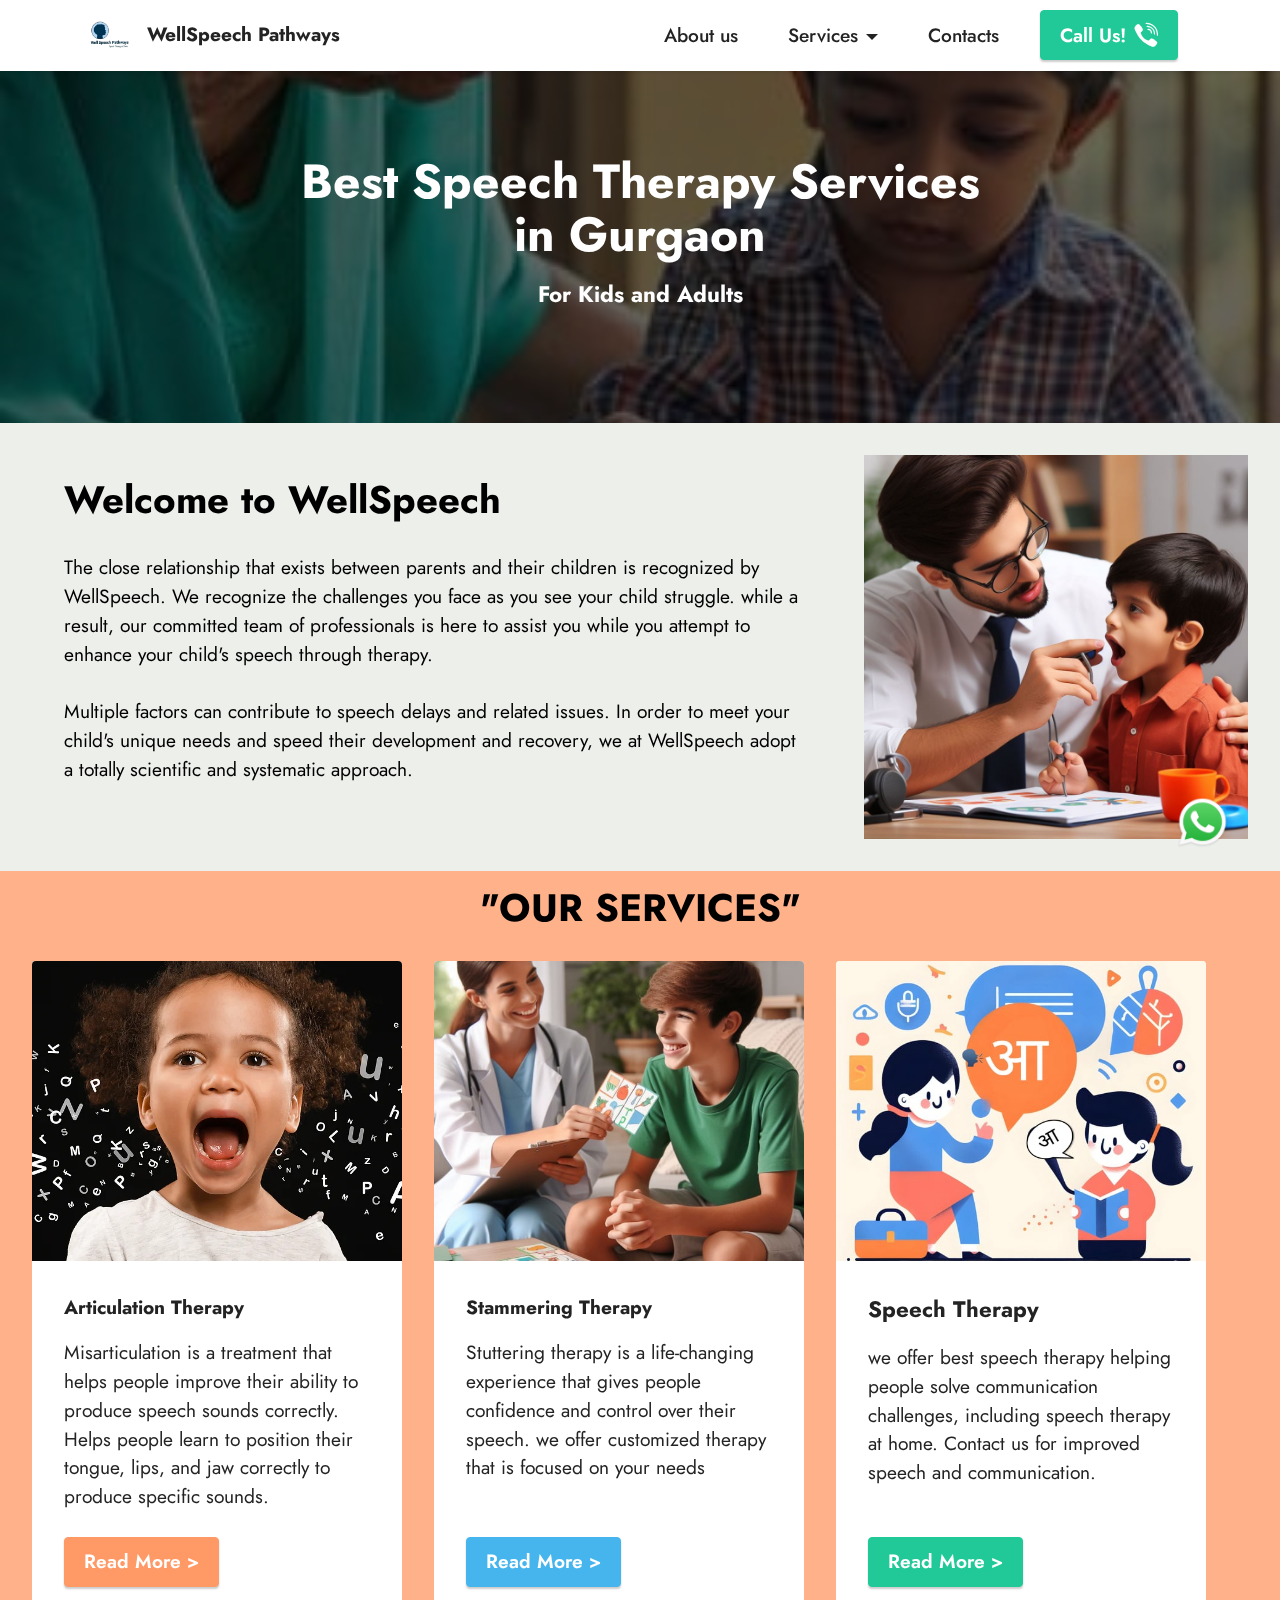
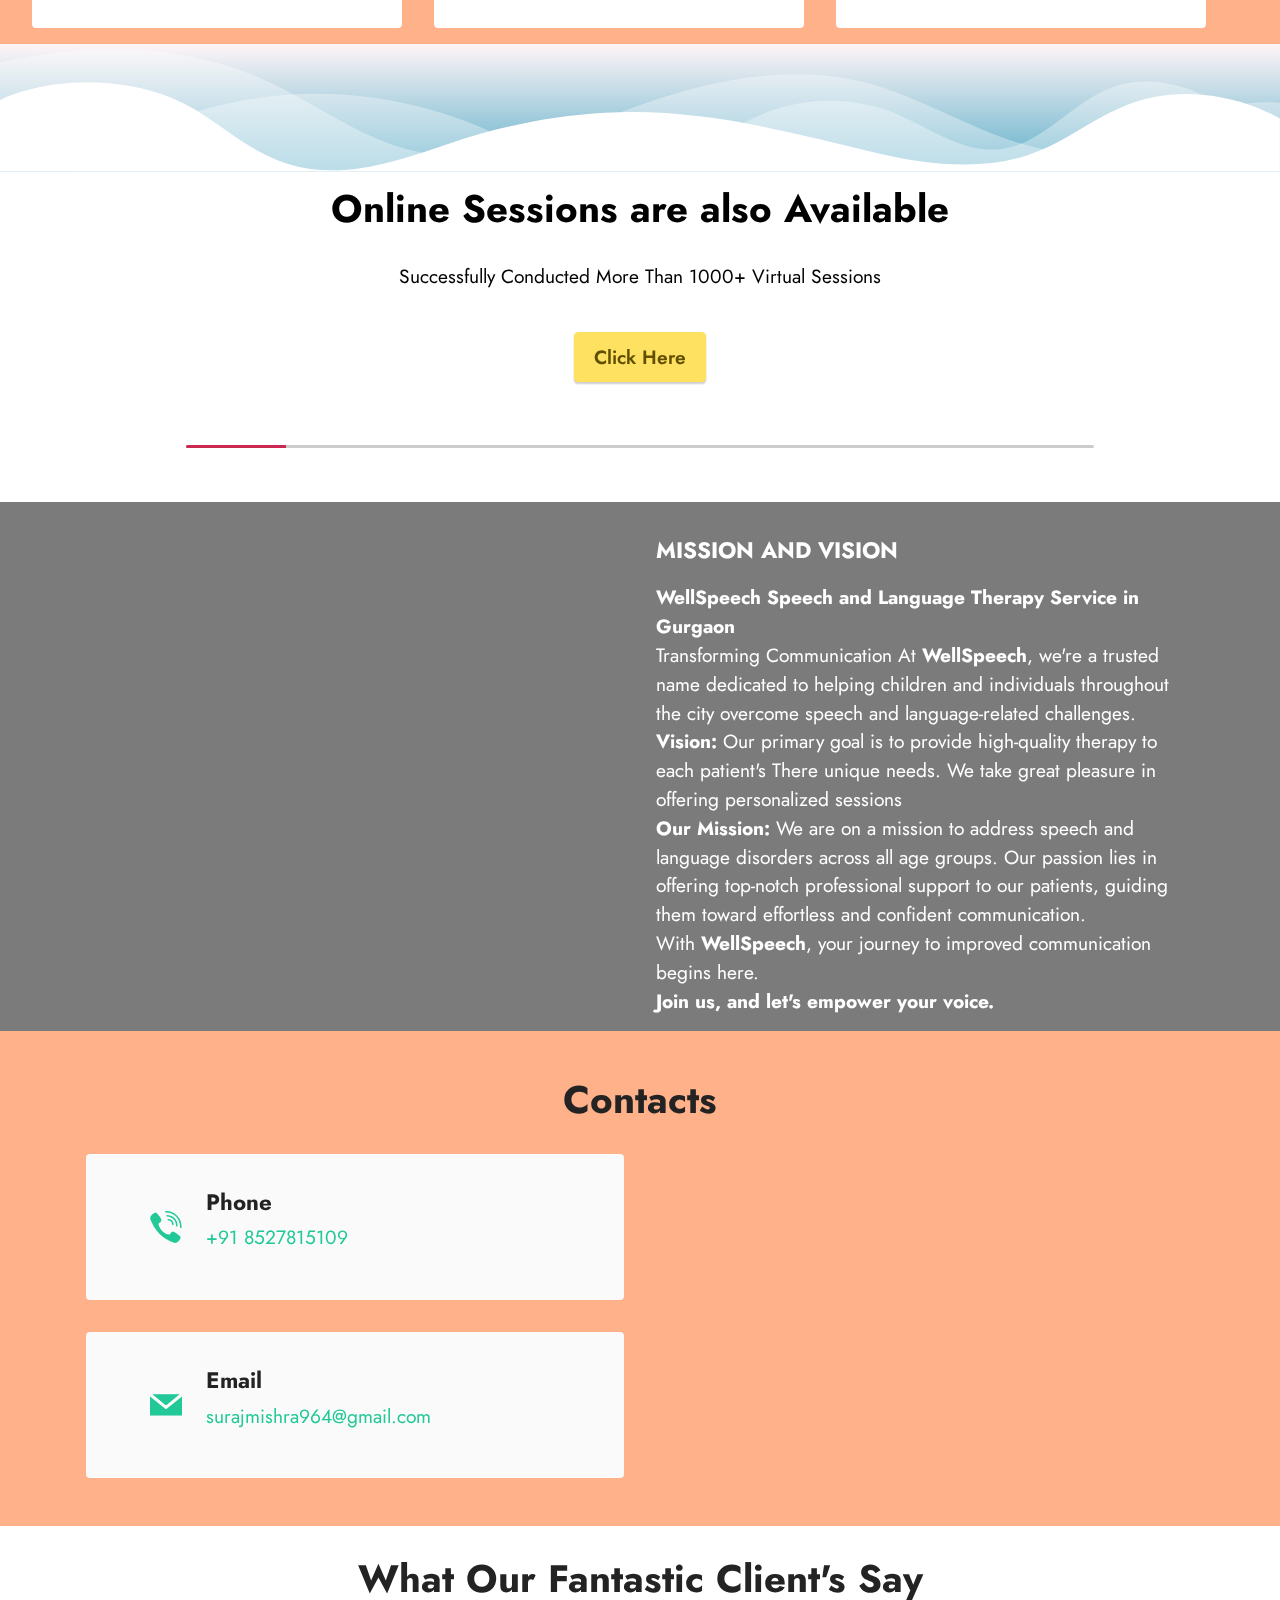
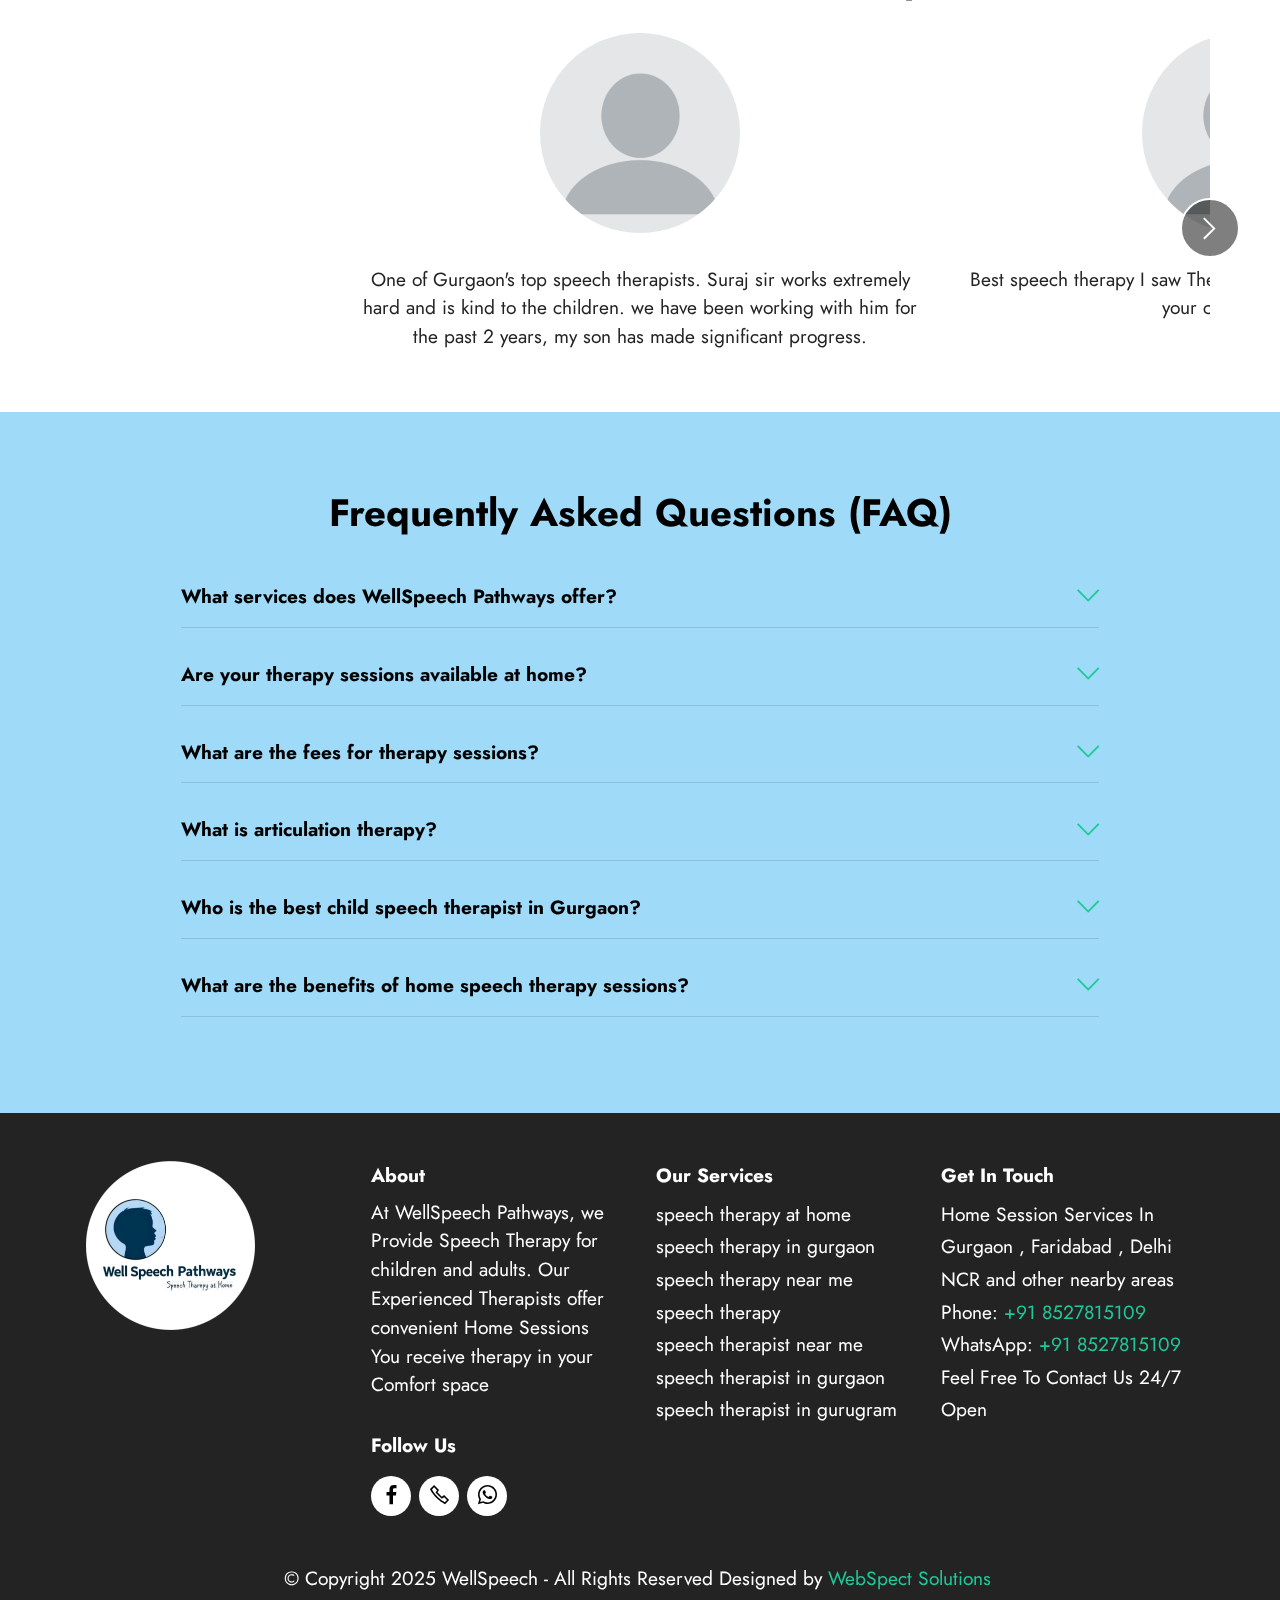
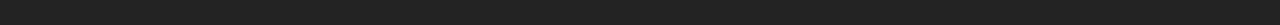
==== commit 62e9ab4b: "Add files via upload" ====
--- a/index.html
+++ b/index.html
@@ -7,7 +7,7 @@
   
   <meta name="viewport" content="width=device-width, initial-scale=1, minimum-scale=1">
   <link rel="shortcut icon" href="assets/images/wellspeech-pathways-logo-82x82.png" type="image/x-icon">
-  <meta name="description" content="WellSpeech Pathways offers best speech therapy services in Gurgaon for children and adults. From stammering and articulation therapy to in-home sessions, our experienced therapists provide personalized care for effective communication improvement">
+  <meta name="description" content="WellSpeech Pathways offers best speech therapy in Gurgaon for children and adults. From stammering and articulation therapy in home">
   
   
   <title>Best Speech Therapy in Gurgaon | Kids & Adults | WellSpeech Pathways</title>
@@ -53,7 +53,7 @@
             <div class="collapse navbar-collapse" id="navbarSupportedContent">
                 <ul class="navbar-nav nav-dropdown" data-app-modern-menu="true"><li class="nav-item"><a class="nav-link link text-black text-primary display-4" href="index.html#welcome-to-wellspeech">
                             About us</a></li>
-                    <li class="nav-item dropdown"><a class="nav-link link text-black text-primary dropdown-toggle show display-4" href="page1.html#header14-1f" data-toggle="dropdown-submenu" data-bs-toggle="dropdown" data-bs-auto-close="outside" aria-expanded="true">
+                    <li class="nav-item dropdown"><a class="nav-link link text-black text-primary dropdown-toggle show display-4" href="page1.html#header14-1f" data-toggle="dropdown-submenu" data-bs-toggle="dropdown" data-bs-auto-close="outside" aria-expanded="false">
                             Services</a><div class="dropdown-menu show" aria-labelledby="dropdown-510" data-bs-popper="none"><a class="text-black text-primary dropdown-item display-4" href="speech-therapy-in-gurgaon.html">Speech Therapy<br></a><a class="text-black text-primary dropdown-item display-4" href="articulation-therapy-in-gurgaon.html">Articulation Therapy</a><a class="text-black text-primary dropdown-item display-4" href="stammering-therapy-in-urgaon.html">Stammering Therapy</a></div></li>
                     <li class="nav-item"><a class="nav-link link text-black text-primary display-4" href="contact-us.html">Contacts</a>
                     </li></ul>
@@ -73,7 +73,7 @@
     <div class="align-center container">
         <div class="row justify-content-center">
             <div class="col-12 col-lg-8">
-                <h1 class="mbr-section-title mbr-fonts-style mb-3 display-2"><strong>Best Speech Therapy Services in Gurgaon</strong></h1>
+                <h1 class="mbr-section-title mbr-fonts-style mb-3 display-1"><strong>Best Speech Therapy Services in Gurgaon</strong></h1>
                 <h2 class="mbr-section-title mbr-fonts-style mb-3 display-5"><strong>For Kids and Adults</strong></h2>
                 
                 
@@ -91,7 +91,7 @@
 	<div class="container-fluid">
 		<div class="row justify-content-center">
 			<div class="col-12 col-md-12 col-lg-4 image-wrapper">
-				<img class="w-100" src="assets/images/e4e2dc9a-78db-43be-aa92-868e316cf765-886x886.jpg" alt="Mobirise Website Builder">
+				<img class="w-100" src="assets/images/-e4e2dc9a-78db-43be-aa92-868e316cf765-886x886.jpg" alt="speech-therapy-at-home">
 			</div>
 			<div class="col-12 col-md-12 col-lg">
 				<div class="text-wrapper align-left">
@@ -135,7 +135,7 @@
                         <div class="slide-content">
                             <div class="item-img">
                                 <div class="item-wrapper">
-                                    <img src="assets/images/oig2-1-600x600.jpg" alt="Mobirise Website Builder" title="" data-slide-to="1" data-bs-slide-to="1">
+                                    <img src="assets/images/oig2-1-600x600.jpg" alt="speech-therapy-in-gurgaon" title="" data-slide-to="1" data-bs-slide-to="1">
                                 </div>
                             </div>
                             <div class="item-content">
@@ -149,7 +149,7 @@
                         <div class="slide-content">
                             <div class="item-img">
                                 <div class="item-wrapper">
-                                    <img src="assets/images/picsart-23-09-30-14-09-05-623-600x600.jpg" alt="Mobirise Website Builder" title="" data-slide-to="2" data-bs-slide-to="2">
+                                    <img src="assets/images/picsart-23-09-30-14-09-05-623-600x600.jpg" alt="best-speech-therapy-in-gurgaon" title="" data-slide-to="2" data-bs-slide-to="2">
                                 </div>
                             </div>
                             <div class="item-content">
@@ -177,7 +177,7 @@
     </div>
 </section>
 
-<section data-bs-version="5.1" class="cid-pr4XCRSSed" id="design-block-pr4XCRSSed">
+<section data-bs-version="5.1" class="cid-pr4XCRSSed" id="online-speech-therapy">
 
     
 
@@ -213,7 +213,7 @@
     </div>
 </section>
 
-<section data-bs-version="5.1" class="_customHTML cid-1456yJMhAz" id="design-block-1456yJMhAz">
+<section data-bs-version="5.1" class="_customHTML cid-1456yJMhAz" id="speech-therapy-at-home">
 
     
 
@@ -308,7 +308,7 @@
                         <div class="user">
                             <div class="user_image">
                                 <div class="item-wrapper position-relative">
-                                    <img src="assets/images/mbr-600x600.png" alt="Mobirise Website Builder">
+                                    <img src="assets/images/mbr-600x600.png" alt="speech-therapy-at-home">
                                 </div>
                             </div>
                             <div class="user_text mb-4">
@@ -323,7 +323,7 @@
                         <div class="user">
                             <div class="user_image">
                                 <div class="item-wrapper position-relative">
-                                    <img src="assets/images/mbr-600x600.png" alt="Mobirise Website Builder">
+                                    <img src="assets/images/mbr-600x600.png" alt="speech-therapy-at-home-for-3-year-old">
                                 </div>
                             </div>
                             <div class="user_text mb-4">
@@ -338,7 +338,7 @@
                         <div class="user">
                             <div class="user_image">
                                 <div class="item-wrapper position-relative">
-                                    <img src="assets/images/mbr-600x600.png" alt="Mobirise Website Builder">
+                                    <img src="assets/images/mbr-600x600.png" alt="speech-therapy-at-home-for-autism">
                                 </div>
                             </div>
                             <div class="user_text mb-4">
@@ -351,7 +351,7 @@
                         <div class="user">
                             <div class="user_image">
                                 <div class="item-wrapper position-relative">
-                                    <img src="assets/images/mbr-600x600.png" alt="Mobirise Website Builder" data-slide-to="3" data-bs-slide-to="4">
+                                    <img src="assets/images/mbr-600x600.png" alt="speech therapy at home for adults" data-slide-to="3" data-bs-slide-to="4">
                                 </div>
                             </div>
                             <div class="user_text mb-4">
@@ -364,7 +364,7 @@
                         <div class="user">
                             <div class="user_image">
                                 <div class="item-wrapper position-relative">
-                                    <img src="assets/images/mbr-600x600.png" alt="Mobirise Website Builder" data-slide-to="4" data-bs-slide-to="5">
+                                    <img src="assets/images/mbr-600x600.png" alt="Speech therapy tips" data-slide-to="4" data-bs-slide-to="5">
                                 </div>
                             </div>
                             <div class="user_text mb-4">
@@ -377,7 +377,7 @@
                         <div class="user">
                             <div class="user_image">
                                 <div class="item-wrapper position-relative">
-                                    <img src="assets/images/mbr-600x600.png" alt="Mobirise Website Builder" data-slide-to="5" data-bs-slide-to="6">
+                                    <img src="assets/images/mbr-600x600.png" alt="15 Speech Therapy Strategies for Parents to Use at Home" data-slide-to="5" data-bs-slide-to="6">
                                 </div>
                             </div>
                             <div class="user_text mb-4">
@@ -390,7 +390,7 @@
                         <div class="user">
                             <div class="user_image">
                                 <div class="item-wrapper position-relative">
-                                    <img src="assets/images/mbr-600x600.png" alt="Mobirise Website Builder" data-slide-to="6" data-bs-slide-to="7">
+                                    <img src="assets/images/mbr-600x600.png" alt="6 At-Home Speech Therapy Techniques" data-slide-to="6" data-bs-slide-to="7">
                                 </div>
                             </div>
                             <div class="user_text mb-4">
@@ -403,7 +403,7 @@
                         <div class="user">
                             <div class="user_image">
                                 <div class="item-wrapper position-relative">
-                                    <img src="assets/images/mbr-600x600.png" alt="Mobirise Website Builder" data-slide-to="7" data-bs-slide-to="8">
+                                    <img src="assets/images/mbr-600x600.png" alt="Best Speech Therapists In Gurgaon" data-slide-to="7" data-bs-slide-to="8">
                                 </div>
                             </div>
                             <div class="user_text mb-4">
@@ -416,7 +416,7 @@
                         <div class="user">
                             <div class="user_image">
                                 <div class="item-wrapper position-relative">
-                                    <img src="assets/images/mbr-600x600.png" alt="Mobirise Website Builder" data-slide-to="8" data-bs-slide-to="9">
+                                    <img src="assets/images/mbr-600x600.png" alt="Top 5 Speech Therapists in Gurgaon" data-slide-to="8" data-bs-slide-to="9">
                                 </div>
                             </div>
                             <div class="user_text mb-4">
@@ -429,7 +429,7 @@
                         <div class="user">
                             <div class="user_image">
                                 <div class="item-wrapper position-relative">
-                                    <img src="assets/images/mbr-600x600.png" alt="Mobirise Website Builder" data-slide-to="9" data-bs-slide-to="10">
+                                    <img src="assets/images/mbr-600x600.png" alt="Best Speech Therapy Doctors In Gurgaon" data-slide-to="9" data-bs-slide-to="10">
                                 </div>
                             </div>
                             <div class="user_text mb-4">
@@ -442,7 +442,7 @@
                         <div class="user">
                             <div class="user_image">
                                 <div class="item-wrapper position-relative">
-                                    <img src="assets/images/mbr-600x600.png" alt="Mobirise Website Builder" data-slide-to="10" data-bs-slide-to="11">
+                                    <img src="assets/images/mbr-600x600.png" alt="List Of Best Speech Therapists in Gurgaon" data-slide-to="10" data-bs-slide-to="11">
                                 </div>
                             </div>
                             <div class="user_text mb-4">
@@ -455,7 +455,7 @@
                         <div class="user">
                             <div class="user_image">
                                 <div class="item-wrapper position-relative">
-                                    <img src="assets/images/mbr-600x600.png" alt="Mobirise Website Builder" data-slide-to="11" data-bs-slide-to="12">
+                                    <img src="assets/images/mbr-600x600.png" alt=" Speech Therapy in Gurgaon Blooming Words" data-slide-to="11" data-bs-slide-to="12">
                                 </div>
                             </div>
                             <div class="user_text mb-4">
@@ -479,7 +479,7 @@
     </div>
 </section>
 
-<section data-bs-version="5.1" class="content17 cid-uqq6vFhYh6" id="content17-1l">
+<section data-bs-version="5.1" class="content17 cid-uqq6vFhYh6" id="fandq">
 
     
 
@@ -498,12 +498,12 @@
                     <div id="bootstrap-toggle" class="toggle-panel accordionStyles tab-content">
                         <div class="card mb-3">
                             <div class="card-header" role="tab" id="headingOne">
-                                <a role="button" class="collapsed panel-title text-black" data-toggle="collapse" data-bs-toggle="collapse" data-core="" href="#collapse1_11" aria-expanded="false" aria-controls="collapse1">
+                                <a role="button" class="collapsed panel-title text-black" data-toggle="collapse" data-bs-toggle="collapse" data-core="" href="#collapse1_14" aria-expanded="false" aria-controls="collapse1">
                                     <h6 class="panel-title-edit mbr-fonts-style mb-0 display-7"><strong>What services does WellSpeech Pathways offer?</strong></h6>
                                     <span class="sign mbr-iconfont mbri-arrow-down"></span>
                                 </a>
                             </div>
-                            <div id="collapse1_11" class="panel-collapse noScroll collapse" role="tabpanel" aria-labelledby="headingOne">
+                            <div id="collapse1_14" class="panel-collapse noScroll collapse" role="tabpanel" aria-labelledby="headingOne">
                                 <div class="panel-body">
                                     <p class="mbr-fonts-style panel-text display-7">We offer various speech therapy services, including stammering and articulation therapy. We also provide convenient home sessions for those who prefer therapy in the comfort space.</p>
                                 </div>
@@ -511,13 +511,13 @@
                         </div>
                         <div class="card mb-3">
                             <div class="card-header" role="tab" id="headingTwo">
-                                <a role="button" class="collapsed panel-title text-black" data-toggle="collapse" data-bs-toggle="collapse" data-core="" href="#collapse2_11" aria-expanded="false" aria-controls="collapse2">
+                                <a role="button" class="collapsed panel-title text-black" data-toggle="collapse" data-bs-toggle="collapse" data-core="" href="#collapse2_14" aria-expanded="false" aria-controls="collapse2">
                                     <h6 class="panel-title-edit mbr-fonts-style mb-0 display-7"><strong>Are your therapy sessions available at home?</strong></h6>
                                     <span class="sign mbr-iconfont mbri-arrow-down"></span>
                                 </a>
 
                             </div>
-                            <div id="collapse2_11" class="panel-collapse noScroll collapse" role="tabpanel" aria-labelledby="headingTwo">
+                            <div id="collapse2_14" class="panel-collapse noScroll collapse" role="tabpanel" aria-labelledby="headingTwo">
                                 <div class="panel-body">
                                     <p class="mbr-fonts-style panel-text display-7">Yes, we offer home sessions for speech therapy in Gurgaon. Our therapists will visit your home to provide personalized therapy tailored to your needs.</p>
                                 </div>
@@ -525,12 +525,12 @@
                         </div>
                         <div class="card mb-3">
                             <div class="card-header" role="tab" id="headingThree">
-                                <a role="button" class="collapsed panel-title text-black" data-toggle="collapse" data-bs-toggle="collapse" data-core="" href="#collapse3_11" aria-expanded="false" aria-controls="collapse3">
+                                <a role="button" class="collapsed panel-title text-black" data-toggle="collapse" data-bs-toggle="collapse" data-core="" href="#collapse3_14" aria-expanded="false" aria-controls="collapse3">
                                     <h6 class="panel-title-edit mbr-fonts-style mb-0 display-7"><strong>What are the fees for therapy sessions?</strong></h6>
                                     <span class="sign mbr-iconfont mbri-arrow-down"></span>
                                 </a>
                             </div>
-                            <div id="collapse3_11" class="panel-collapse noScroll collapse" role="tabpanel" aria-labelledby="headingThree">
+                            <div id="collapse3_14" class="panel-collapse noScroll collapse" role="tabpanel" aria-labelledby="headingThree">
                                 <div class="panel-body">
                                     <p class="mbr-fonts-style panel-text display-7">Our fees vary based on the type of therapy and location. Please contact us for detailed pricing information. </p>
                                 </div>
@@ -538,12 +538,12 @@
                         </div>
                         <div class="card mb-3">
                             <div class="card-header" role="tab" id="headingThree">
-                                <a role="button" class="collapsed panel-title text-black" data-toggle="collapse" data-bs-toggle="collapse" data-core="" href="#collapse4_11" aria-expanded="false" aria-controls="collapse4">
+                                <a role="button" class="collapsed panel-title text-black" data-toggle="collapse" data-bs-toggle="collapse" data-core="" href="#collapse4_14" aria-expanded="false" aria-controls="collapse4">
                                     <h6 class="panel-title-edit mbr-fonts-style mb-0 display-7"><strong>What is articulation therapy?</strong></h6>
                                     <span class="sign mbr-iconfont mbri-arrow-down"></span>
                                 </a>
                             </div>
-                            <div id="collapse4_11" class="panel-collapse noScroll collapse" role="tabpanel" aria-labelledby="headingThree">
+                            <div id="collapse4_14" class="panel-collapse noScroll collapse" role="tabpanel" aria-labelledby="headingThree">
                                 <div class="panel-body">
                                     <p class="mbr-fonts-style panel-text display-7">Articulation therapy focuses on helping individuals who have difficulty pronouncing sounds or words correctly. It is especially important for children who struggle with speech clarity. At WellSpeech Pathways, we use proven articulation therapy techniques to help children and adults improve their pronunciation and communication skills, whether through in-clinic or home sessions.</p>
                                 </div>
@@ -551,12 +551,12 @@
                         </div>
                         <div class="card mb-3">
                             <div class="card-header" role="tab" id="headingThree">
-                                <a role="button" class="collapsed panel-title text-black" data-toggle="collapse" data-bs-toggle="collapse" data-core="" href="#collapse5_11" aria-expanded="false" aria-controls="collapse5">
+                                <a role="button" class="collapsed panel-title text-black" data-toggle="collapse" data-bs-toggle="collapse" data-core="" href="#collapse5_14" aria-expanded="false" aria-controls="collapse5">
                                    <h6 class="panel-title-edit mbr-fonts-style mb-0 display-7"><strong>Who is the best child speech therapist in Gurgaon?</strong></h6>
                                         <span class="mbr-iconfont mobi-mbri-arrow-down mobi-mbri"></span>
                                 </a>
                             </div>
-                            <div id="collapse5_11" class="panel-collapse noScroll collapse" role="tabpanel" aria-labelledby="headingThree">
+                            <div id="collapse5_14" class="panel-collapse noScroll collapse" role="tabpanel" aria-labelledby="headingThree">
                                 <div class="panel-body">
                                     <p class="mbr-fonts-style panel-text display-7">At WellSpeech Pathways, we pride ourselves on offering one of the most experienced and compassionate teams of therapists. If you are looking for the Best Child Speech Therapist in Gurgaon, our professionals are well-equipped to provide personalized care that is tailored to your child’s specific needs, helping them solve speech challenges with confidence.&nbsp;</p>
                                 </div>
@@ -564,12 +564,12 @@
                         </div>
                         <div class="card mb-3">
                             <div class="card-header" role="tab" id="headingThree">
-                                <a role="button" class="collapsed panel-title text-black" data-toggle="collapse" data-bs-toggle="collapse" data-core="" href="#collapse6_11" aria-expanded="false" aria-controls="collapse6">
+                                <a role="button" class="collapsed panel-title text-black" data-toggle="collapse" data-bs-toggle="collapse" data-core="" href="#collapse6_14" aria-expanded="false" aria-controls="collapse6">
                                     <h6 class="panel-title-edit mbr-fonts-style mb-0 display-7"><strong>What are the benefits of home speech therapy sessions?</strong></h6>
                                     <span class="mbr-iconfont mobi-mbri-arrow-down mobi-mbri"></span>
                                 </a>
                             </div>
-                            <div id="collapse6_11" class="panel-collapse noScroll collapse" role="tabpanel" aria-labelledby="headingThree">
+                            <div id="collapse6_14" class="panel-collapse noScroll collapse" role="tabpanel" aria-labelledby="headingThree">
                                 <div class="panel-body">
                                     <p class="mbr-fonts-style panel-text display-7">Home sessions allow people to receive therapy in a trusted and comfortable environment. It also offers convenience for busy schedules or mobility challenges. At WellSpeech Pathways, we provide speech therapy at home in Gurgaon,</p>
                                 </div>
@@ -647,7 +647,7 @@
             </div>
         </div>
     </div>
-</section><section><a href=""></a><a href=""></a></section><script src="assets/bootstrap/js/bootstrap.bundle.min.js"></script>  <script src="assets/parallax/jarallax.js"></script>  <script src="assets/smoothscroll/smooth-scroll.js"></script>  <script src="assets/ytplayer/index.js"></script>  <script src="assets/dropdown/js/navbar-dropdown.js"></script>  <script src="assets/embla/embla.min.js"></script>  <script src="assets/embla/script.js"></script>  <script src="assets/mbr-switch-arrow/mbr-switch-arrow.js"></script>  <script src="assets/theme/js/script.js"></script>  
+</section><section><a href="></a><a href="https:></a></section><script src="assets/bootstrap/js/bootstrap.bundle.min.js"></script>  <script src="assets/parallax/jarallax.js"></script>  <script src="assets/smoothscroll/smooth-scroll.js"></script>  <script src="assets/ytplayer/index.js"></script>  <script src="assets/dropdown/js/navbar-dropdown.js"></script>  <script src="assets/embla/embla.min.js"></script>  <script src="assets/embla/script.js"></script>  <script src="assets/mbr-switch-arrow/mbr-switch-arrow.js"></script>  <script src="assets/theme/js/script.js"></script>  
   
 <html>
     <head>
--- a/assets/mobirise/css/mbr-additional.css
+++ b/assets/mobirise/css/mbr-additional.css
@@ -2,20 +2,20 @@
   font-family: Jost;
 }
 .display-1 {
-  font-family: 'Jost', sans-serif;
-  font-size: 4.6rem;
-  line-height: 1.1;
-}
-.display-1 > .mbr-iconfont {
-  font-size: 5.75rem;
-}
-.display-2 {
   font-family: 'Jost', sans-serif;
   font-size: 3rem;
   line-height: 1.1;
 }
+.display-1 > .mbr-iconfont {
+  font-size: 3.75rem;
+}
+.display-2 {
+  font-family: 'Jost', sans-serif;
+  font-size: 2.4rem;
+  line-height: 1.1;
+}
 .display-2 > .mbr-iconfont {
-  font-size: 3.75rem;
+  font-size: 3rem;
 }
 .display-4 {
   font-family: 'Jost', sans-serif;
@@ -48,19 +48,19 @@
 /* 0.65 - min scale variable, may vary */
 @media (max-width: 992px) {
   .display-1 {
-    font-size: 3.68rem;
+    font-size: 2.4rem;
   }
 }
 @media (max-width: 768px) {
   .display-1 {
-    font-size: 3.22rem;
-    font-size: calc( 2.26rem + (4.6 - 2.26) * ((100vw - 20rem) / (48 - 20)));
-    line-height: calc( 1.1 * (2.26rem + (4.6 - 2.26) * ((100vw - 20rem) / (48 - 20))));
+    font-size: 2.1rem;
+    font-size: calc( 1.7rem + (3 - 1.7) * ((100vw - 20rem) / (48 - 20)));
+    line-height: calc( 1.1 * (1.7rem + (3 - 1.7) * ((100vw - 20rem) / (48 - 20))));
   }
   .display-2 {
-    font-size: 2.4rem;
-    font-size: calc( 1.7rem + (3 - 1.7) * ((100vw - 20rem) / (48 - 20)));
-    line-height: calc( 1.3 * (1.7rem + (3 - 1.7) * ((100vw - 20rem) / (48 - 20))));
+    font-size: 1.92rem;
+    font-size: calc( 1.49rem + (2.4 - 1.49) * ((100vw - 20rem) / (48 - 20)));
+    line-height: calc( 1.3 * (1.49rem + (2.4 - 1.49) * ((100vw - 20rem) / (48 - 20))));
   }
   .display-4 {
     font-size: 0.96rem;
--- a/assets/mobirise/css/mbr-additional.css
+++ b/assets/mobirise/css/mbr-additional.css
@@ -2,20 +2,20 @@
   font-family: Jost;
 }
 .display-1 {
-  font-family: 'Jost', sans-serif;
-  font-size: 4.6rem;
-  line-height: 1.1;
-}
-.display-1 > .mbr-iconfont {
-  font-size: 5.75rem;
-}
-.display-2 {
   font-family: 'Jost', sans-serif;
   font-size: 3rem;
   line-height: 1.1;
 }
+.display-1 > .mbr-iconfont {
+  font-size: 3.75rem;
+}
+.display-2 {
+  font-family: 'Jost', sans-serif;
+  font-size: 2.4rem;
+  line-height: 1.1;
+}
 .display-2 > .mbr-iconfont {
-  font-size: 3.75rem;
+  font-size: 3rem;
 }
 .display-4 {
   font-family: 'Jost', sans-serif;
@@ -48,19 +48,19 @@
 /* 0.65 - min scale variable, may vary */
 @media (max-width: 992px) {
   .display-1 {
-    font-size: 3.68rem;
+    font-size: 2.4rem;
   }
 }
 @media (max-width: 768px) {
   .display-1 {
-    font-size: 3.22rem;
-    font-size: calc( 2.26rem + (4.6 - 2.26) * ((100vw - 20rem) / (48 - 20)));
-    line-height: calc( 1.1 * (2.26rem + (4.6 - 2.26) * ((100vw - 20rem) / (48 - 20))));
+    font-size: 2.1rem;
+    font-size: calc( 1.7rem + (3 - 1.7) * ((100vw - 20rem) / (48 - 20)));
+    line-height: calc( 1.1 * (1.7rem + (3 - 1.7) * ((100vw - 20rem) / (48 - 20))));
   }
   .display-2 {
-    font-size: 2.4rem;
-    font-size: calc( 1.7rem + (3 - 1.7) * ((100vw - 20rem) / (48 - 20)));
-    line-height: calc( 1.3 * (1.7rem + (3 - 1.7) * ((100vw - 20rem) / (48 - 20))));
+    font-size: 1.92rem;
+    font-size: calc( 1.49rem + (2.4 - 1.49) * ((100vw - 20rem) / (48 - 20)));
+    line-height: calc( 1.3 * (1.49rem + (2.4 - 1.49) * ((100vw - 20rem) / (48 - 20))));
   }
   .display-4 {
     font-size: 0.96rem;
